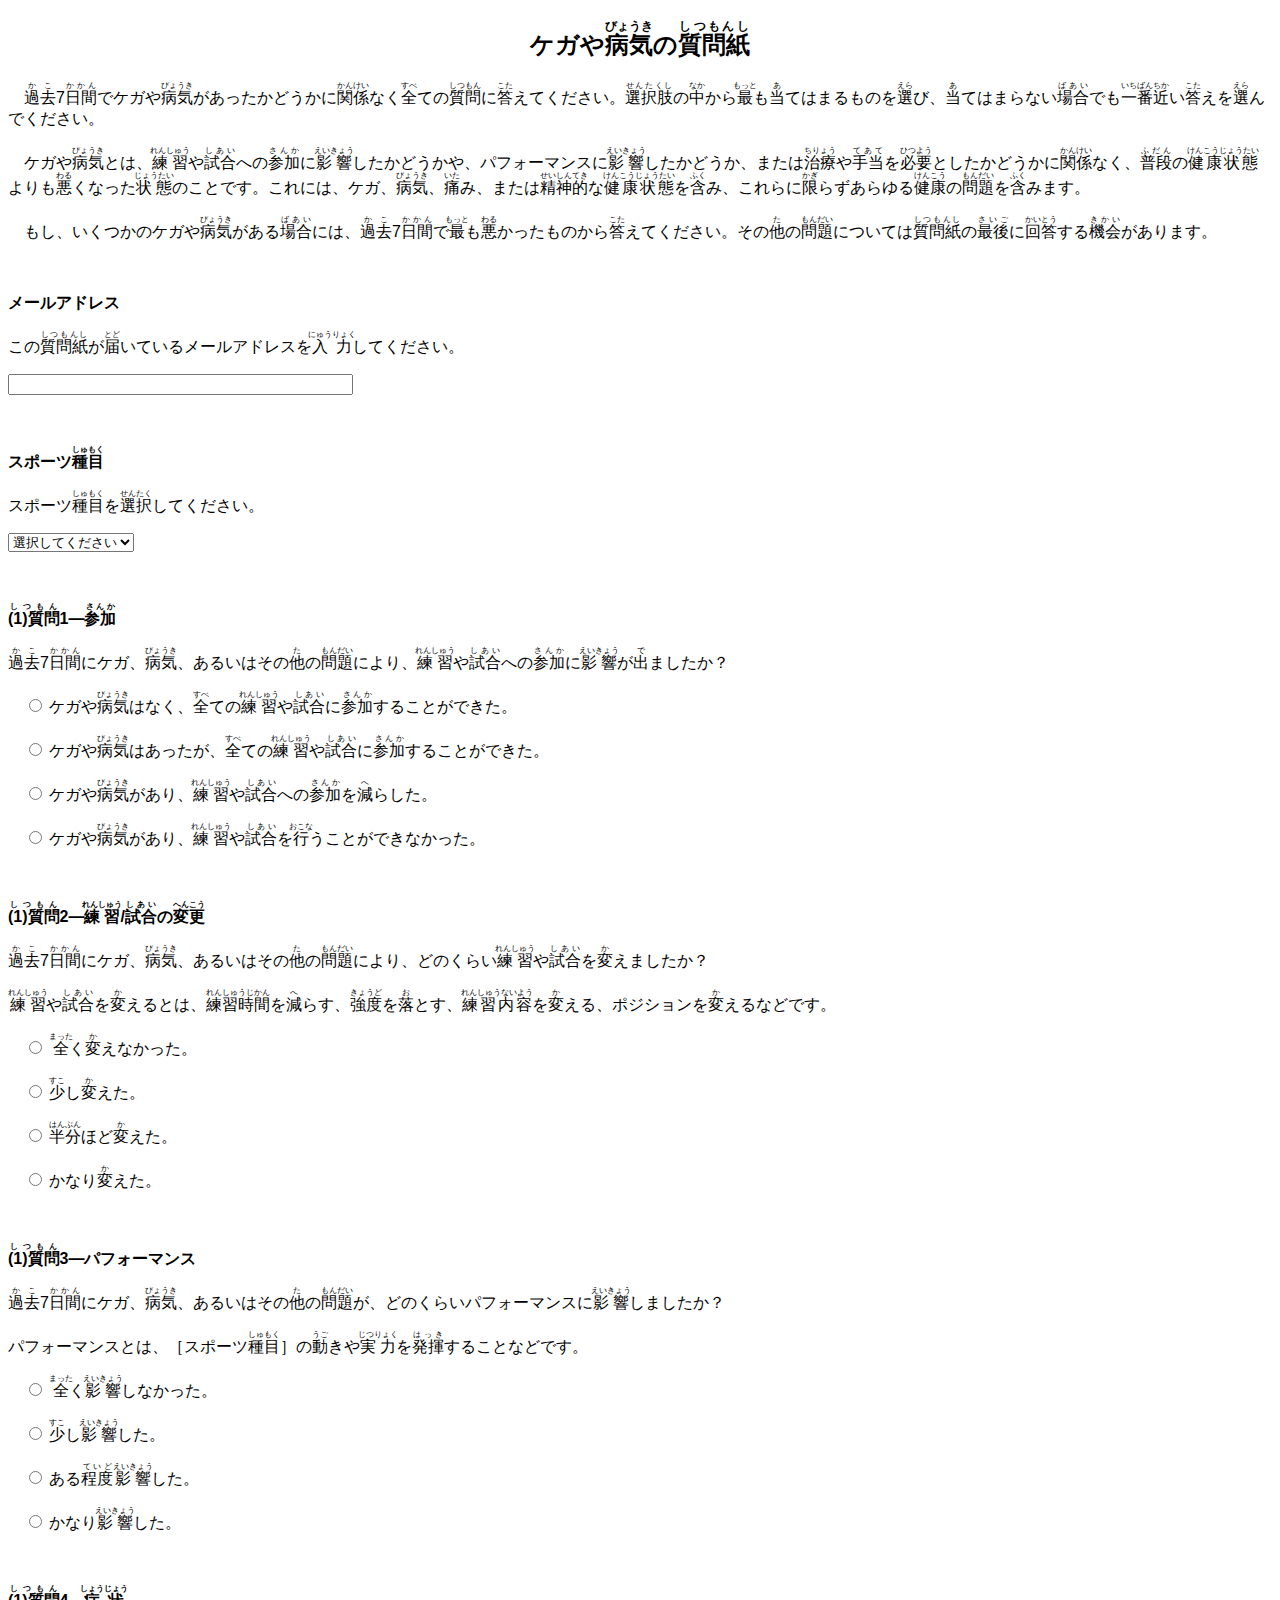
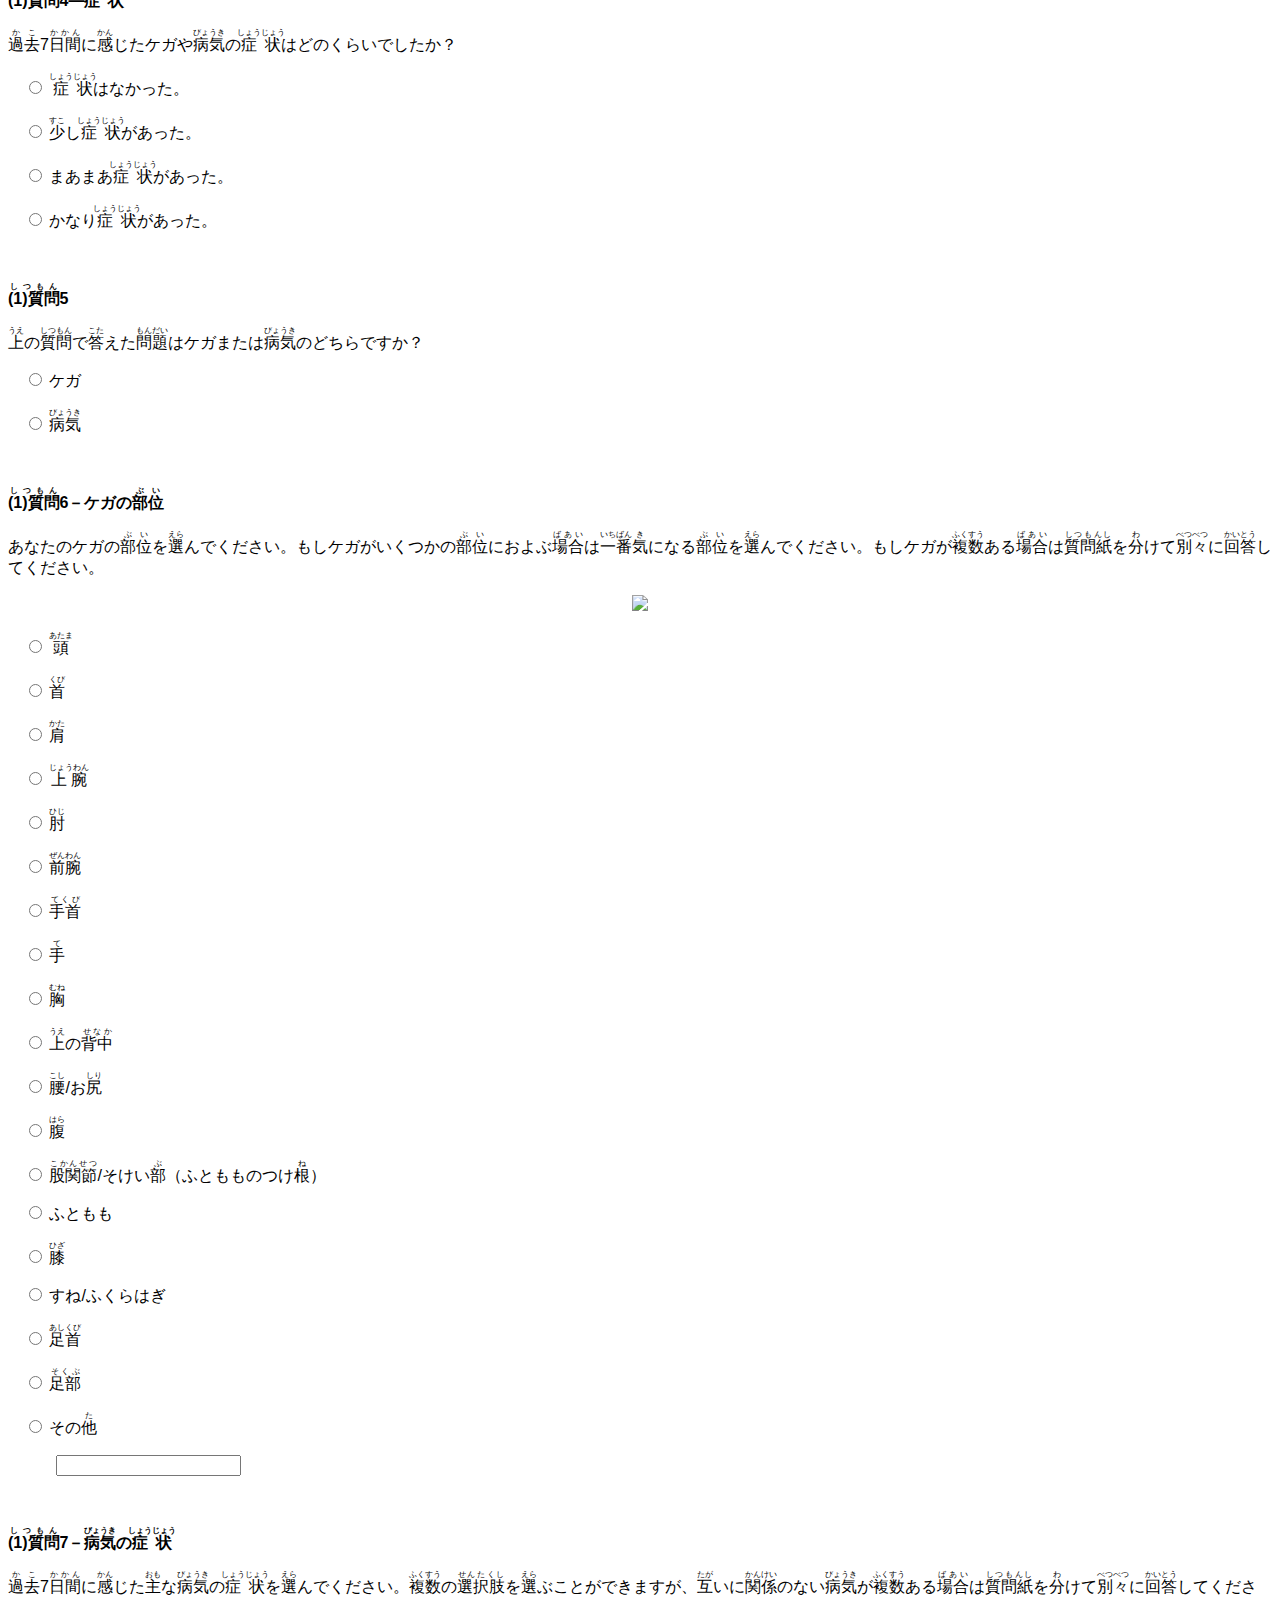
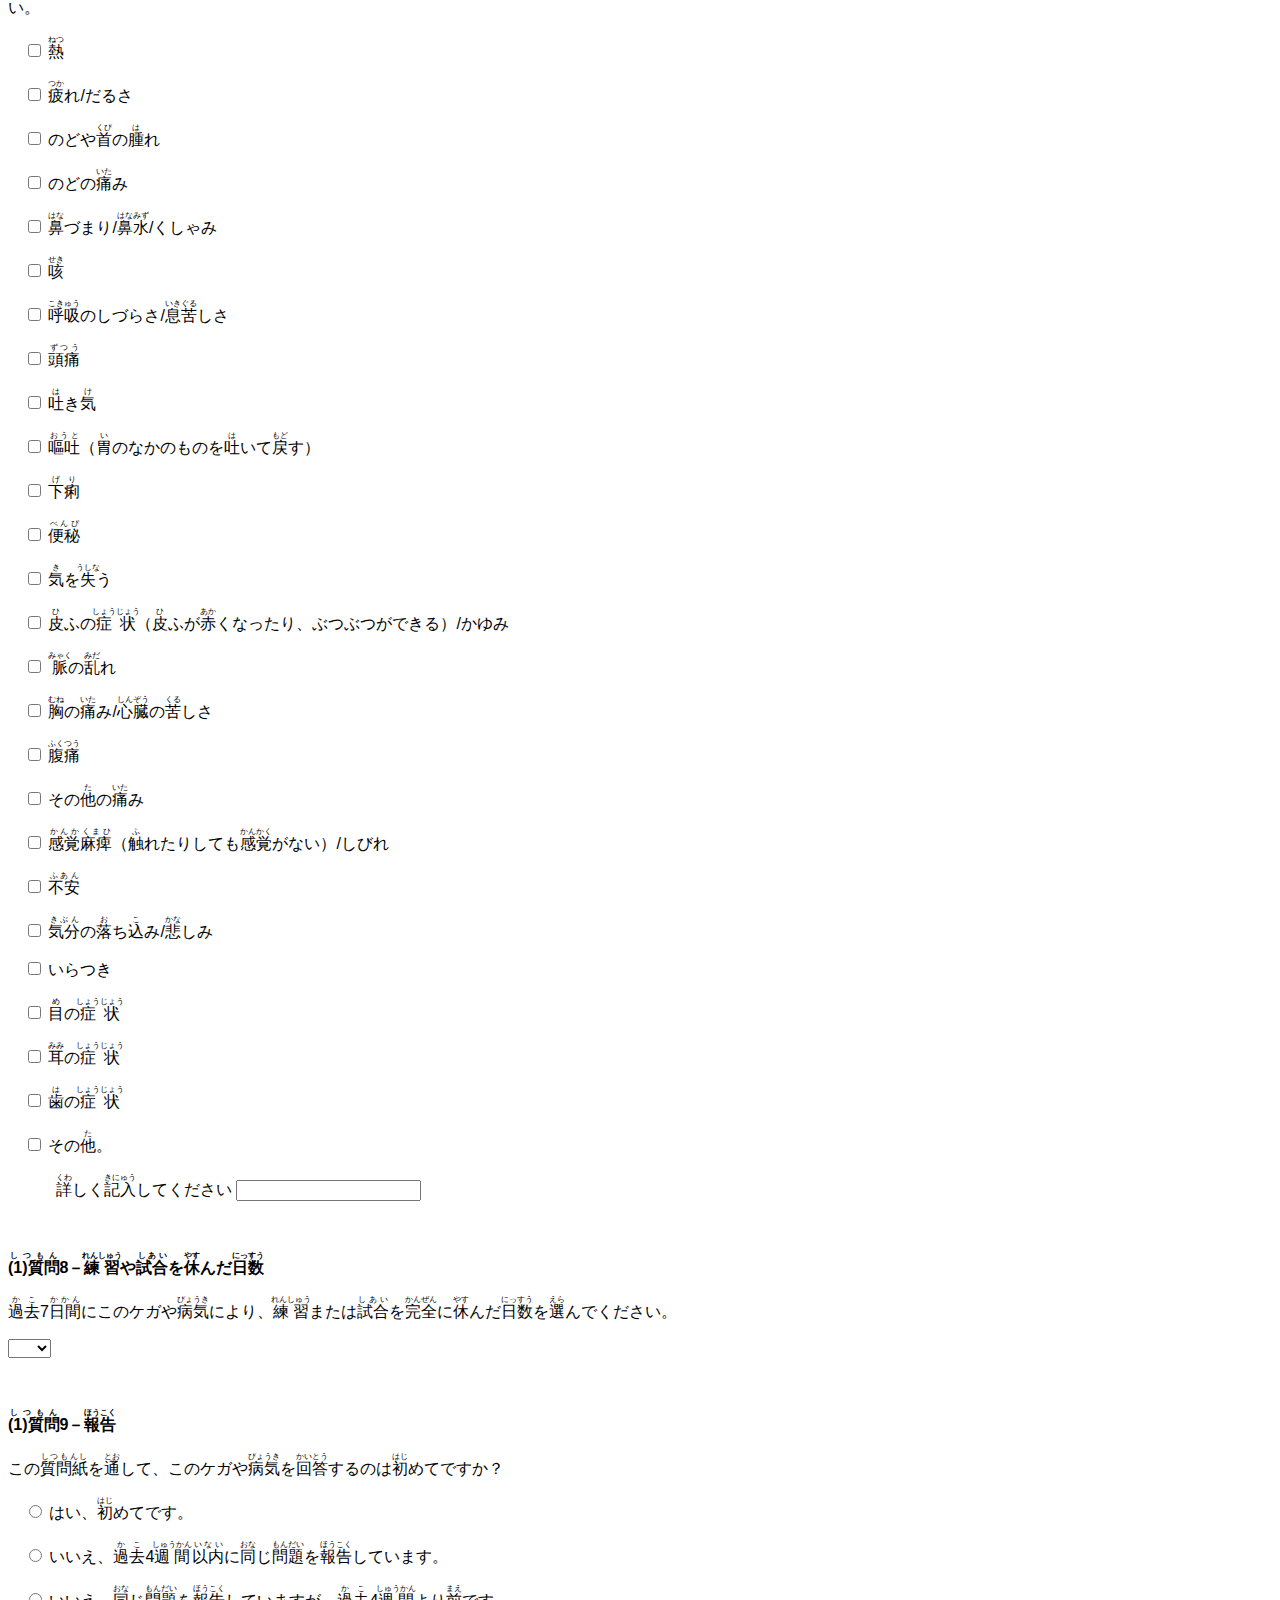
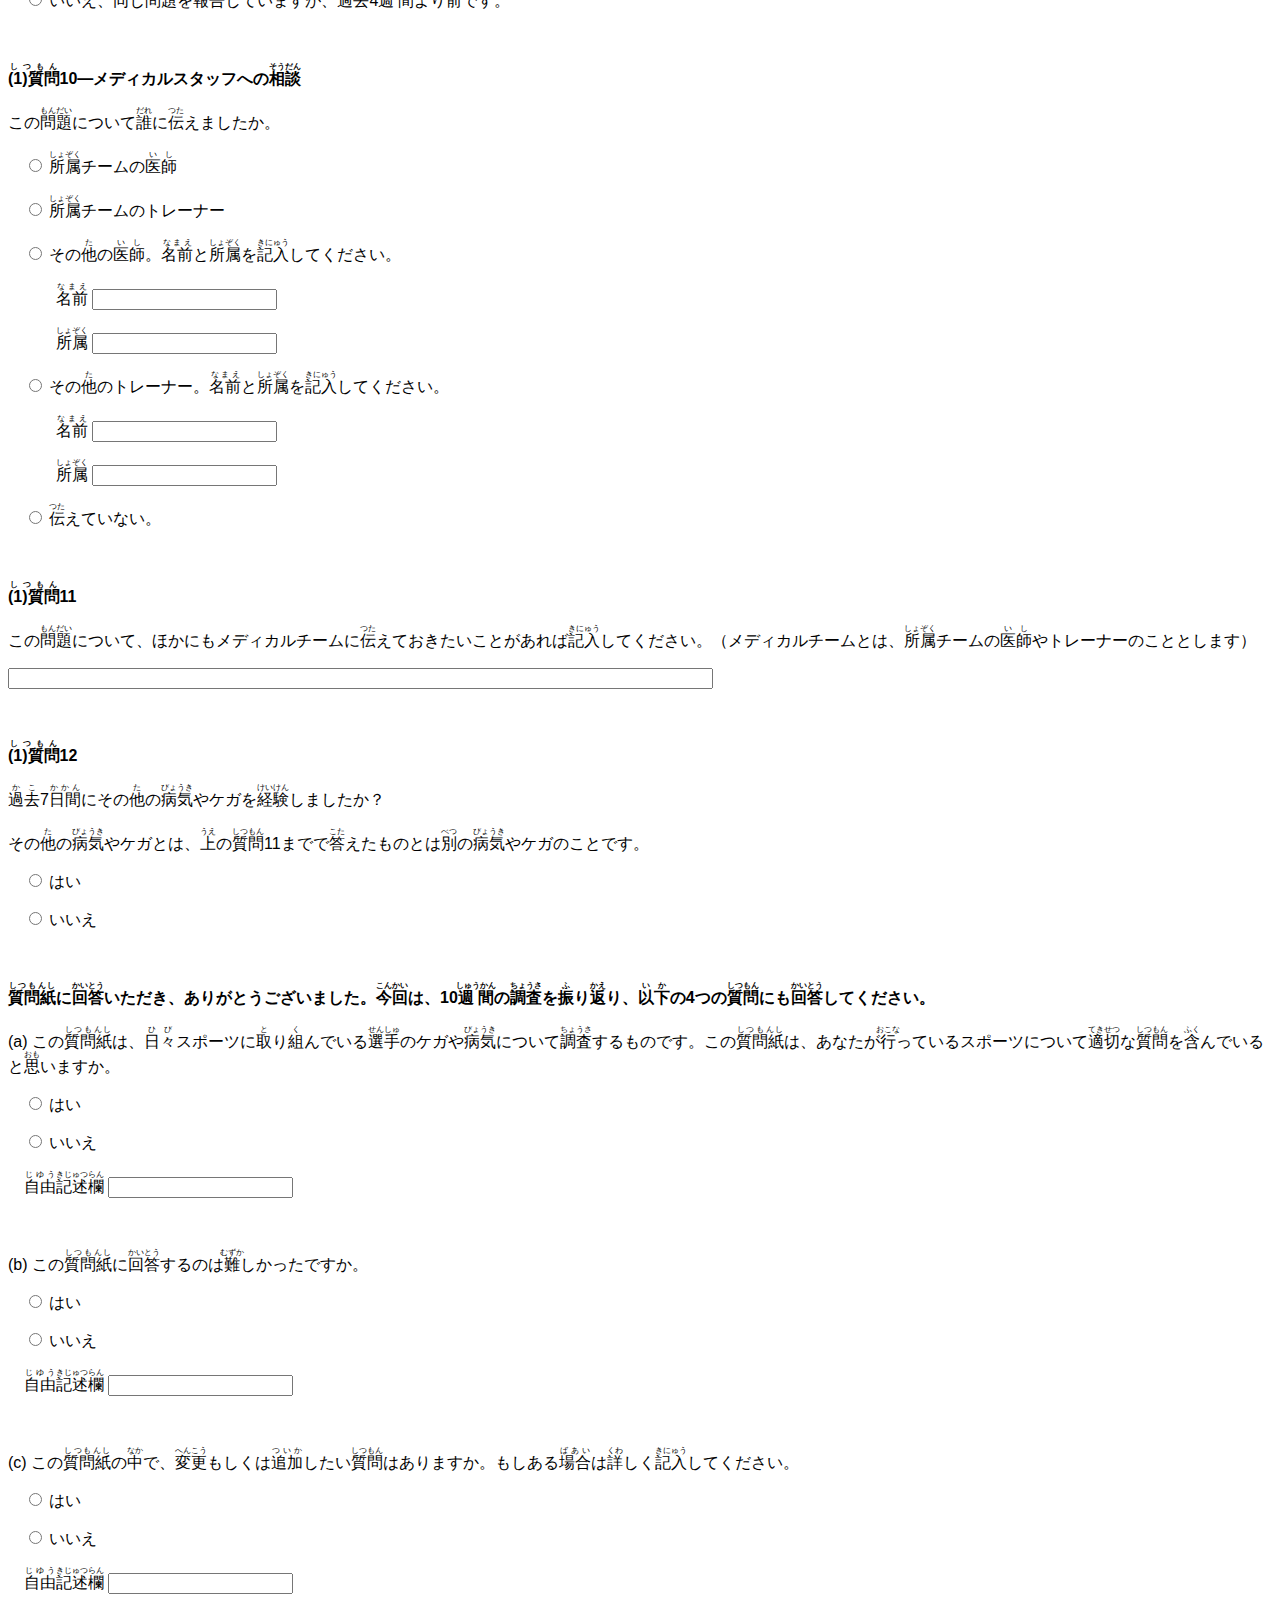
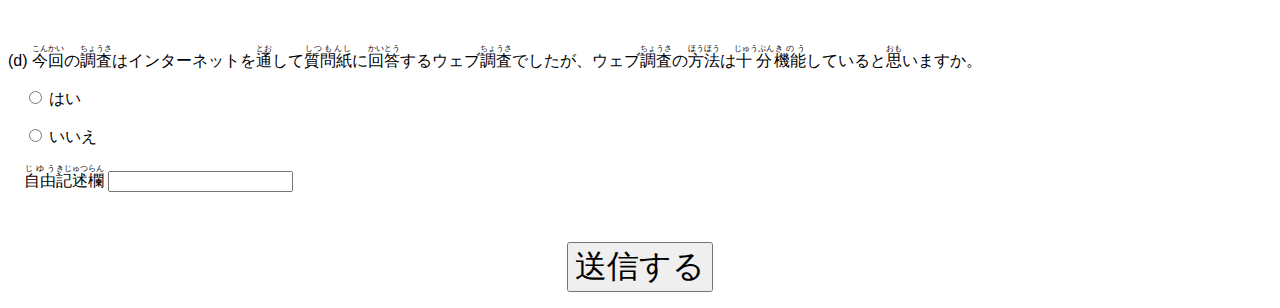
==== ostrc-h2.jpy_10w.html @ 21863e49 "Add files via upload" ====
<!DOCTYPE html>
<html>
    <head>
        <meta http-equiv="content-type" content="text/html; charset=utf-8" />
        <title>ケガや病気の質問紙</title>

        <link href="style.css" rel="stylesheet" type="text/css">
    </head>
    <body>
        <script type="text/javascript">
             var submitted = false;
             var currentURL = window.location.host;
        </script>
        <form action="https://docs.google.com/forms/u/0/d/e/1FAIpQLSf_sU92Wv7ph-aq-6yQM2KtADtzWZ_sQK63815NmTZwxKFolQ/formResponse" method="POST" enctype="multipart/form-data" name="EmailForm" id="form1" onsubmit="submitted = true;">

<center>
    <h2>
        ケガや<ruby><rb>病気</rb><rp>(</rp><rt>びょうき</rt><rp>)</rp></ruby>の<ruby><rb>質問紙</rb><rp>(</rp><rt>しつもんし</rt><rp>)</rp></ruby>
    </h2>
</center>

<p>
　<ruby><rb>過去</rb><rp>(</rp><rt>かこ</rt><rp>)</rp></ruby>7<ruby><rb>日間</rb><rp>(</rp><rt>かかん</rt><rp>)</rp></ruby>でケガや<ruby><rb>病気</rb><rp>(</rp><rt>びょうき</rt><rp>)</rp></ruby>があったかどうかに<ruby><rb>関係</rb><rp>(</rp><rt>かんけい</rt><rp>)</rp></ruby>なく<ruby><rb>全</rb><rp>(</rp><rt>すべ</rt><rp>)</rp></ruby>ての<ruby><rb>質問</rb><rp>(</rp><rt>しつもん</rt><rp>)</rp></ruby>に<ruby><rb>答</rb><rp>(</rp><rt>こた</rt><rp>)</rp></ruby>えてください。<ruby><rb>選択肢</rb><rp>(</rp><rt>せんたくし</rt><rp>)</rp></ruby>の<ruby><rb>中</rb><rp>(</rp><rt>なか</rt><rp>)</rp></ruby>から<ruby><rb>最</rb><rp>(</rp><rt>もっと</rt><rp>)</rp></ruby>も<ruby><rb>当</rb><rp>(</rp><rt>あ</rt><rp>)</rp></ruby>てはまるものを<ruby><rb>選</rb><rp>(</rp><rt>えら</rt><rp>)</rp></ruby>び、<ruby><rb>当</rb><rp>(</rp><rt>あ</rt><rp>)</rp></ruby>てはまらない<ruby><rb>場合</rb><rp>(</rp><rt>ばあい</rt><rp>)</rp></ruby>でも<ruby><rb>一番近</rb><rp>(</rp><rt>いちばんちか</rt><rp>)</rp></ruby>い<ruby><rb>答</rb><rp>(</rp><rt>こた</rt><rp>)</rp></ruby>えを<ruby><rb>選</rb><rp>(</rp><rt>えら</rt><rp>)</rp></ruby>んでください。
</p>
<p>
　ケガや<ruby><rb>病気</rb><rp>(</rp><rt>びょうき</rt><rp>)</rp></ruby>とは、<ruby><rb>練習</rb><rp>(</rp><rt>れんしゅう</rt><rp>)</rp></ruby>や<ruby><rb>試合</rb><rp>(</rp><rt>しあい</rt><rp>)</rp></ruby>への<ruby><rb>参加</rb><rp>(</rp><rt>さんか</rt><rp>)</rp></ruby>に<ruby><rb>影響</rb><rp>(</rp><rt>えいきょう</rt><rp>)</rp></ruby>したかどうかや、パフォーマンスに<ruby><rb>影響</rb><rp>(</rp><rt>えいきょう</rt><rp>)</rp></ruby>したかどうか、または<ruby><rb>治療</rb><rp>(</rp><rt>ちりょう</rt><rp>)</rp></ruby>や<ruby><rb>手当</rb><rp>(</rp><rt>てあて</rt><rp>)</rp></ruby>を<ruby><rb>必要</rb><rp>(</rp><rt>ひつよう</rt><rp>)</rp></ruby>としたかどうかに<ruby><rb>関係</rb><rp>(</rp><rt>かんけい</rt><rp>)</rp></ruby>なく、<ruby><rb>普段</rb><rp>(</rp><rt>ふだん</rt><rp>)</rp></ruby>の<ruby><rb>健康状態</rb><rp>(</rp><rt>けんこうじょうたい</rt><rp>)</rp></ruby>よりも<ruby><rb>悪</rb><rp>(</rp><rt>わる</rt><rp>)</rp></ruby>くなった<ruby><rb>状態</rb><rp>(</rp><rt>じょうたい</rt><rp>)</rp></ruby>のことです。これには、ケガ、<ruby><rb>病気</rb><rp>(</rp><rt>びょうき</rt><rp>)</rp></ruby>、<ruby><rb>痛</rb><rp>(</rp><rt>いた</rt><rp>)</rp></ruby>み、または<ruby><rb>精神的</rb><rp>(</rp><rt>せいしんてき</rt><rp>)</rp></ruby>な<ruby><rb>健康状態</rb><rp>(</rp><rt>けんこうじょうたい</rt><rp>)</rp></ruby>を<ruby><rb>含</rb><rp>(</rp><rt>ふく</rt><rp>)</rp></ruby>み、これらに<ruby><rb>限</rb><rp>(</rp><rt>かぎ</rt><rp>)</rp></ruby>らずあらゆる<ruby><rb>健康</rb><rp>(</rp><rt>けんこう</rt><rp>)</rp></ruby>の<ruby><rb>問題</rb><rp>(</rp><rt>もんだい</rt><rp>)</rp></ruby>を<ruby><rb>含</rb><rp>(</rp><rt>ふく</rt><rp>)</rp></ruby>みます。
</p>
<p>
　もし、いくつかのケガや<ruby><rb>病気</rb><rp>(</rp><rt>びょうき</rt><rp>)</rp></ruby>がある<ruby><rb>場合</rb><rp>(</rp><rt>ばあい</rt><rp>)</rp></ruby>には、<ruby><rb>過去</rb><rp>(</rp><rt>かこ</rt><rp>)</rp></ruby>7<ruby><rb>日間</rb><rp>(</rp><rt>かかん</rt><rp>)</rp></ruby>で<ruby><rb>最</rb><rp>(</rp><rt>もっと</rt><rp>)</rp></ruby>も<ruby><rb>悪</rb><rp>(</rp><rt>わる</rt><rp>)</rp></ruby>かったものから<ruby><rb>答</rb><rp>(</rp><rt>こた</rt><rp>)</rp></ruby>えてください。その<ruby><rb>他</rb><rp>(</rp><rt>た</rt><rp>)</rp></ruby>の<ruby><rb>問題</rb><rp>(</rp><rt>もんだい</rt><rp>)</rp></ruby>については<ruby><rb>質問紙</rb><rp>(</rp><rt>しつもんし</rt><rp>)</rp></ruby>の<ruby><rb>最後</rb><rp>(</rp><rt>さいご</rt><rp>)</rp></ruby>に<ruby><rb>回答</rb><rp>(</rp><rt>かいとう</rt><rp>)</rp></ruby>する<ruby><rb>機会</rb><rp>(</rp><rt>きかい</rt><rp>)</rp></ruby>があります。
</p>

<br>

<p>
    <b>
        メールアドレス
    </b>
</p>

<p>
    この<ruby><rb>質問紙</rb><rp>(</rp><rt>しつもんし</rt><rp>)</rp></ruby>が<ruby><rb>届</rb><rp>(</rp><rt>とど</rt><rp>)</rp></ruby>いているメールアドレスを<ruby><rb>入力</rb><rp>(</rp><rt>にゅうりょく</rt><rp>)</rp></ruby>してください。
</p>

<p>
    <input type="email" id="email" name="entry.130713936" size="40" required>
</p>

<br>

<p>
    <b>
        スポーツ<ruby><rb>種目</rb><rp>(</rp><rt>しゅもく</rt><rp>)</rp></ruby>
    </b>
</p>
<p>
    スポーツ<ruby><rb>種目</rb><rp>(</rp><rt>しゅもく</rt><rp>)</rp></ruby>を<ruby><rb>選択</rb><rp>(</rp><rt>せんたく</rt><rp>)</rp></ruby>してください。
</p>

<p>
    <select id="00001" name="entry.1526945642" required onchange="SportsEvent(this)">
        <option value="" hidden>選択してください</option>
        <option value="サッカー">サッカー</option>
        <option value="バスケットボール">バスケットボール</option>
        <option value="<ruby><rb>体操</rb><rp>(</rp><rt>たいそう</rt><rp>)</rp></ruby>">体操</option>
    </select>
</p>

<!--1回目-->

<br>

<p>
    <b>
        <ruby><rb>(1)質問</rb><rp>(</rp><rt>しつもん</rt><rp>)</rp></ruby>1―<ruby><rb>参加</rb><rp>(</rp><rt>さんか</rt><rp>)</rp></ruby>
    </b>
</p>
<p>
    <ruby><rb>過去</rb><rp>(</rp><rt>かこ</rt><rp>)</rp></ruby>7<ruby><rb>日間</rb><rp>(</rp><rt>かかん</rt><rp>)</rp></ruby>にケガ、<ruby><rb>病気</rb><rp>(</rp><rt>びょうき</rt><rp>)</rp></ruby>、あるいはその<ruby><rb>他</rb><rp>(</rp><rt>た</rt><rp>)</rp></ruby>の<ruby><rb>問題</rb><rp>(</rp><rt>もんだい</rt><rp>)</rp></ruby>により、<ruby><rb>練習</rb><rp>(</rp><rt>れんしゅう</rt><rp>)</rp></ruby>や<ruby><rb>試合</rb><rp>(</rp><rt>しあい</rt><rp>)</rp></ruby>への<ruby><rb>参加</rb><rp>(</rp><rt>さんか</rt><rp>)</rp></ruby>に<ruby><rb>影響</rb><rp>(</rp><rt>えいきょう</rt><rp>)</rp></ruby>が<ruby><rb>出</rb><rp>(</rp><rt>で</rt><rp>)</rp></ruby>ましたか？
</p>
<p>　<input type="radio" id="01001" name="entry.2022183060" value="ケガや病気はなく、全ての練習や試合に参加することができた。" required onchange="Q1_branch(this)">
    <label for="01001">
        ケガや<ruby><rb>病気</rb><rp>(</rp><rt>びょうき</rt><rp>)</rp></ruby>はなく、<ruby><rb>全</rb><rp>(</rp><rt>すべ</rt><rp>)</rp></ruby>ての<ruby><rb>練習</rb><rp>(</rp><rt>れんしゅう</rt><rp>)</rp></ruby>や<ruby><rb>試合</rb><rp>(</rp><rt>しあい</rt><rp>)</rp></ruby>に<ruby><rb>参加</rb><rp>(</rp><rt>さんか</rt><rp>)</rp></ruby>することができた。
    </label>
</p>
<p>　<input type="radio" id="01002" name="entry.2022183060" value="ケガや病気はあったが、全ての練習や試合に参加することができた。" onchange="Q1_branch(this)">
    <label for="01002">
        ケガや<ruby><rb>病気</rb><rp>(</rp><rt>びょうき</rt><rp>)</rp></ruby>はあったが、<ruby><rb>全</rb><rp>(</rp><rt>すべ</rt><rp>)</rp></ruby>ての<ruby><rb>練習</rb><rp>(</rp><rt>れんしゅう</rt><rp>)</rp></ruby>や<ruby><rb>試合</rb><rp>(</rp><rt>しあい</rt><rp>)</rp></ruby>に<ruby><rb>参加</rb><rp>(</rp><rt>さんか</rt><rp>)</rp></ruby>することができた。
    </label>
</p>
<p>　<input type="radio" id="01003" name="entry.2022183060" value="ケガや病気があり、練習や試合への参加を減らした。" onchange="Q1_branch(this)">
    <label for="01003">
        ケガや<ruby><rb>病気</rb><rp>(</rp><rt>びょうき</rt><rp>)</rp></ruby>があり、<ruby><rb>練習</rb><rp>(</rp><rt>れんしゅう</rt><rp>)</rp></ruby>や<ruby><rb>試合</rb><rp>(</rp><rt>しあい</rt><rp>)</rp></ruby>への<ruby><rb>参加</rb><rp>(</rp><rt>さんか</rt><rp>)</rp></ruby>を<ruby><rb>減</rb><rp>(</rp><rt>へ</rt><rp>)</rp></ruby>らした。
    </label>
</p>
<p>　<input type="radio" id="01004" name="entry.2022183060" value="ケガや病気があり、練習や試合を行うことができなかった。" onchange="Q1_branch(this)">
    <label for="01004">
        ケガや<ruby><rb>病気</rb><rp>(</rp><rt>びょうき</rt><rp>)</rp></ruby>があり、<ruby><rb>練習</rb><rp>(</rp><rt>れんしゅう</rt><rp>)</rp></ruby>や<ruby><rb>試合</rb><rp>(</rp><rt>しあい</rt><rp>)</rp></ruby>を<ruby><rb>行</rb><rp>(</rp><rt>おこな</rt><rp>)</rp></ruby>うことができなかった。
    </label>
</p>

<span id="q2-4">

<br>

<p>
    <b>
        <ruby><rb>(1)質問</rb><rp>(</rp><rt>しつもん</rt><rp>)</rp></ruby>2―<ruby><rb>練習</rb><rp>(</rp><rt>れんしゅう</rt><rp>)</rp></ruby>/<ruby><rb>試合</rb><rp>(</rp><rt>しあい</rt><rp>)</rp></ruby>の<ruby><rb>変更</rb><rp>(</rp><rt>へんこう</rt><rp>)</rp></ruby>
    </b>
</p>
<p>
    <ruby><rb>過去</rb><rp>(</rp><rt>かこ</rt><rp>)</rp></ruby>7<ruby><rb>日間</rb><rp>(</rp><rt>かかん</rt><rp>)</rp></ruby>にケガ、<ruby><rb>病気</rb><rp>(</rp><rt>びょうき</rt><rp>)</rp></ruby>、あるいはその<ruby><rb>他</rb><rp>(</rp><rt>た</rt><rp>)</rp></ruby>の<ruby><rb>問題</rb><rp>(</rp><rt>もんだい</rt><rp>)</rp></ruby>により、どのくらい<ruby><rb>練習</rb><rp>(</rp><rt>れんしゅう</rt><rp>)</rp></ruby>や<ruby><rb>試合</rb><rp>(</rp><rt>しあい</rt><rp>)</rp></ruby>を<ruby><rb>変</rb><rp>(</rp><rt>か</rt><rp>)</rp></ruby>えましたか？
</p>
<p>
    <ruby><rb>練習</rb><rp>(</rp><rt>れんしゅう</rt><rp>)</rp></ruby>や<ruby><rb>試合</rb><rp>(</rp><rt>しあい</rt><rp>)</rp></ruby>を<ruby><rb>変</rb><rp>(</rp><rt>か</rt><rp>)</rp></ruby>えるとは、<ruby><rb>練習時間</rb><rp>(</rp><rt>れんしゅうじかん</rt><rp>)</rp></ruby>を<ruby><rb>減</rb><rp>(</rp><rt>へ</rt><rp>)</rp></ruby>らす、<ruby><rb>強度</rb><rp>(</rp><rt>きょうど</rt><rp>)</rp></ruby>を<ruby><rb>落</rb><rp>(</rp><rt>お</rt><rp>)</rp></ruby>とす、<ruby><rb>練習内容</rb><rp>(</rp><rt>れんしゅうないよう</rt><rp>)</rp></ruby>を<ruby><rb>変</rb><rp>(</rp><rt>か</rt><rp>)</rp></ruby>える、ポジションを<ruby><rb>変</rb><rp>(</rp><rt>か</rt><rp>)</rp></ruby>えるなどです。
</p>

<p>　<input type="radio" id="02001" name="entry.1016150325" value="全く変えなかった。" required>
    <label for="02001">
        <ruby><rb>全</rb><rp>(</rp><rt>まった</rt><rp>)</rp></ruby>く<ruby><rb>変</rb><rp>(</rp><rt>か</rt><rp>)</rp></ruby>えなかった。
    </label>
</p>

<p>　<input type="radio" id="02002" name="entry.1016150325" value="少し変えた。">
    <label for="02002">
        <ruby><rb>少</rb><rp>(</rp><rt>すこ</rt><rp>)</rp></ruby>し<ruby><rb>変</rb><rp>(</rp><rt>か</rt><rp>)</rp></ruby>えた。
    </label>
</p>

<p>　<input type="radio" id="02003" name="entry.1016150325" value="半分ほど変えた。">
    <label for="02003">
        <ruby><rb>半分</rb><rp>(</rp><rt>はんぶん</rt><rp>)</rp></ruby>ほど<ruby><rb>変</rb><rp>(</rp><rt>か</rt><rp>)</rp></ruby>えた。
    </label>
</p>

<p>　<input type="radio" id="02004" name="entry.1016150325" value="かなり変えた。">
    <label for="02004">
        かなり<ruby><rb>変</rb><rp>(</rp><rt>か</rt><rp>)</rp></ruby>えた。
    </label>
</p>

<br>

<p>
    <b>
        <ruby><rb>(1)質問</rb><rp>(</rp><rt>しつもん</rt><rp>)</rp></ruby>3―パフォーマンス
    </b>
</p>
<p>
    <ruby><rb>過去</rb><rp>(</rp><rt>かこ</rt><rp>)</rp></ruby>7<ruby><rb>日間</rb><rp>(</rp><rt>かかん</rt><rp>)</rp></ruby>にケガ、<ruby><rb>病気</rb><rp>(</rp><rt>びょうき</rt><rp>)</rp></ruby>、あるいはその<ruby><rb>他</rb><rp>(</rp><rt>た</rt><rp>)</rp></ruby>の<ruby><rb>問題</rb><rp>(</rp><rt>もんだい</rt><rp>)</rp></ruby>が、どのくらいパフォーマンスに<ruby><rb>影響</rb><rp>(</rp><rt>えいきょう</rt><rp>)</rp></ruby>しましたか？
</p>
<p>
    パフォーマンスとは、<span id="03000">［スポーツ<ruby><rb>種目</rb><rp>(</rp><rt>しゅもく</rt><rp>)</rp></ruby>］</span>の<ruby><rb>動</rb><rp>(</rp><rt>うご</rt><rp>)</rp></ruby>きや<ruby><rb>実力</rb><rp>(</rp><rt>じつりょく</rt><rp>)</rp></ruby>を<ruby><rb>発揮</rb><rp>(</rp><rt>はっき</rt><rp>)</rp></ruby>することなどです。
</p>

<p>　<input type="radio" id="03001" name="entry.326255673" value="全く影響しなかった。" required>
    <label for="03001">
        <ruby><rb>全</rb><rp>(</rp><rt>まった</rt><rp>)</rp></ruby>く<ruby><rb>影響</rb><rp>(</rp><rt>えいきょう</rt><rp>)</rp></ruby>しなかった。
    </label>
</p>

<p>　<input type="radio" id="03002" name="entry.326255673" value="少し影響した。">
    <label for="03002">
        <ruby><rb>少</rb><rp>(</rp><rt>すこ</rt><rp>)</rp></ruby>し<ruby><rb>影響</rb><rp>(</rp><rt>えいきょう</rt><rp>)</rp></ruby>した。
    </label>
</p>

<p>　<input type="radio" id="03003" name="entry.326255673" value="ある程度影響した。">
    <label for="03003">
        ある<ruby><rb>程度</rb><rp>(</rp><rt>ていど</rt><rp>)</rp></ruby><ruby><rb>影響</rb><rp>(</rp><rt>えいきょう</rt><rp>)</rp></ruby>した。
    </label>
</p>

<p>　<input type="radio" id="03004" name="entry.326255673" value="かなり影響した。">
    <label for="03004">
        かなり<ruby><rb>影響</rb><rp>(</rp><rt>えいきょう</rt><rp>)</rp></ruby>した。
    </label>
</p>

<br>

<p>
    <b>
        <ruby><rb>(1)質問</rb><rp>(</rp><rt>しつもん</rt><rp>)</rp></ruby>4―<ruby><rb>症状</rb><rp>(</rp><rt>しょうじょう</rt><rp>)</rp></ruby>
    </b>
</p>
<p>
    <ruby><rb>過去</rb><rp>(</rp><rt>かこ</rt><rp>)</rp></ruby>7<ruby><rb>日間</rb><rp>(</rp><rt>かかん</rt><rp>)</rp></ruby>に<ruby><rb>感</rb><rp>(</rp><rt>かん</rt><rp>)</rp></ruby>じたケガや<ruby><rb>病気</rb><rp>(</rp><rt>びょうき</rt><rp>)</rp></ruby>の<ruby><rb>症状</rb><rp>(</rp><rt>しょうじょう</rt><rp>)</rp></ruby>はどのくらいでしたか？
</p>

<p>　<input type="radio" id="04001" name="entry.2130880281" value="症状はなかった。" required>
    <label for="04001">
        <ruby><rb>症状</rb><rp>(</rp><rt>しょうじょう</rt><rp>)</rp></ruby>はなかった。
    </label>
</p>

<p>　<input type="radio" id="04002" name="entry.2130880281" value="少し症状があった。">
    <label for="04002">
        <ruby><rb>少</rb><rp>(</rp><rt>すこ</rt><rp>)</rp></ruby>し<ruby><rb>症状</rb><rp>(</rp><rt>しょうじょう</rt><rp>)</rp></ruby>があった。
    </label>
</p>

<p>　<input type="radio" id="04003" name="entry.2130880281" value="まあまあ症状があった。">
    <label for="04003">
        まあまあ<ruby><rb>症状</rb><rp>(</rp><rt>しょうじょう</rt><rp>)</rp></ruby>があった。
    </label>
</p>

<p>　<input type="radio" id="04004" name="entry.2130880281" value="かなり症状があった。
    ">
    <label for="04004">
        かなり<ruby><rb>症状</rb><rp>(</rp><rt>しょうじょう</rt><rp>)</rp></ruby>があった。
    </label>
</p>

</span>

<span id="q5-12">

<br>

<p>
    <b>
        <ruby><rb>(1)質問</rb><rp>(</rp><rt>しつもん</rt><rp>)</rp></ruby>5
    </b>
</p>
<p>
    <ruby><rb>上</rb><rp>(</rp><rt>うえ</rt><rp>)</rp></ruby>の<ruby><rb>質問</rb><rp>(</rp><rt>しつもん</rt><rp>)</rp></ruby>で<ruby><rb>答</rb><rp>(</rp><rt>こた</rt><rp>)</rp></ruby>えた<ruby><rb>問題</rb><rp>(</rp><rt>もんだい</rt><rp>)</rp></ruby>はケガまたは<ruby><rb>病気</rb><rp>(</rp><rt>びょうき</rt><rp>)</rp></ruby>のどちらですか？
</p>

<p>　<input type="radio" id="05001" name="entry.1272528959" value="ケガ" required onchange="Q5_branch(this)">
    <label for="05001">
        ケガ
    </label>
</p>

<p>　<input type="radio" id="05002" name="entry.1272528959" value="病気" onchange="Q5_branch(this)">
    <label for="05002">
        <ruby><rb>病気</rb><rp>(</rp><rt>びょうき</rt><rp>)</rp></ruby>
    </label>
</p>

<span id="0500kega">
<!--質問5で「病気」と回答した場合-->
<br>

<p>
    <b>
        <ruby><rb>(1)質問</rb><rp>(</rp><rt>しつもん</rt><rp>)</rp></ruby>6－ケガの<ruby><rb>部位</rb><rp>(</rp><rt>ぶい</rt><rp>)</rp></ruby>
    </b>
</p>
<p>
    あなたのケガの<ruby><rb>部位</rb><rp>(</rp><rt>ぶい</rt><rp>)</rp></ruby>を<ruby><rb>選</rb><rp>(</rp><rt>えら</rt><rp>)</rp></ruby>んでください。もしケガがいくつかの<ruby><rb>部位</rb><rp>(</rp><rt>ぶい</rt><rp>)</rp></ruby>におよぶ<ruby><rb>場合</rb><rp>(</rp><rt>ばあい</rt><rp>)</rp></ruby>は<ruby><rb>一番</rb><rp>(</rp><rt>いちばん</rt><rp>)</rp></ruby><ruby><rb>気</rb><rp>(</rp><rt>き</rt><rp>)</rp></ruby>になる<ruby><rb>部位</rb><rp>(</rp><rt>ぶい</rt><rp>)</rp></ruby>を<ruby><rb>選</rb><rp>(</rp><rt>えら</rt><rp>)</rp></ruby>んでください。もしケガが<ruby><rb>複数</rb><rp>(</rp><rt>ふくすう</rt><rp>)</rp></ruby>ある<ruby><rb>場合</rb><rp>(</rp><rt>ばあい</rt><rp>)</rp></ruby>は<ruby><rb>質問紙</rb><rp>(</rp><rt>しつもんし</rt><rp>)</rp></ruby>を<ruby><rb>分</rb><rp>(</rp><rt>わ</rt><rp>)</rp></ruby>けて<ruby><rb>別々</rb><rp>(</rp><rt>べつべつ</rt><rp>)</rp></ruby>に<ruby><rb>回答</rb><rp>(</rp><rt>かいとう</rt><rp>)</rp></ruby>してください。
</p>

<center>
    <img src="H2.Q6_figure.png" width="70%">
</center>

<p>　<input type="radio" id="06001" name="entry.1282152750" onchange="Q6tClear(this)" value="頭" required>
    <label for="06001">
        <ruby><rb>頭</rb><rp>(</rp><rt>あたま</rt><rp>)</rp></ruby>
    </label>
</p>

<p>　<input type="radio" id="06002" name="entry.1282152750" onchange="Q6tClear(this)" value="首">
    <label for="06002">
        <ruby><rb>首</rb><rp>(</rp><rt>くび</rt><rp>)</rp></ruby>
    </label>
</p>

<p>　<input type="radio" id="06003" name="entry.1282152750" onchange="Q6tClear(this)" value="肩">
    <label for="06003">
        <ruby><rb>肩</rb><rp>(</rp><rt>かた</rt><rp>)</rp></ruby>
    </label>
</p>

<p>　<input type="radio" id="06004" name="entry.1282152750" onchange="Q6tClear(this)" value="上腕">
    <label for="06004">
        <ruby><rb>上腕</rb><rp>(</rp><rt>じょうわん</rt><rp>)</rp></ruby>
    </label>
</p>

<p>　<input type="radio" id="06005" name="entry.1282152750" onchange="Q6tClear(this)" value="肘">
    <label for="06005">
        <ruby><rb>肘</rb><rp>(</rp><rt>ひじ</rt><rp>)</rp></ruby>
    </label>
</p>

<p>　<input type="radio" id="06006" name="entry.1282152750" onchange="Q6tClear(this)" value="前腕">
    <label for="06006">
        <ruby><rb>前腕</rb><rp>(</rp><rt>ぜんわん</rt><rp>)</rp></ruby>
    </label>
</p>

<p>　<input type="radio" id="06007" name="entry.1282152750" onchange="Q6tClear(this)" value="手首">
    <label for="06007">
        <ruby><rb>手首</rb><rp>(</rp><rt>てくび</rt><rp>)</rp></ruby>
    </label>
</p>

<p>　<input type="radio" id="06008" name="entry.1282152750" onchange="Q6tClear(this)" value="手">
    <label for="06008">
        <ruby><rb>手</rb><rp>(</rp><rt>て</rt><rp>)</rp></ruby>
    </label>
</p>

<p>　<input type="radio" id="06009" name="entry.1282152750" onchange="Q6tClear(this)" value="胸">
    <label for="06009">
        <ruby><rb>胸</rb><rp>(</rp><rt>むね</rt><rp>)</rp></ruby>
    </label>
</p>

<p>　<input type="radio" id="06010" name="entry.1282152750" onchange="Q6tClear(this)" value="上の背中">
    <label for="06010">
        <ruby><rb>上</rb><rp>(</rp><rt>うえ</rt><rp>)</rp></ruby>の<ruby><rb>背中</rb><rp>(</rp><rt>せなか</rt><rp>)</rp></ruby>
    </label>
</p>

<p>　<input type="radio" id="06011" name="entry.1282152750" onchange="Q6tClear(this)" value="腰/お尻">
    <label for="06011">
        <ruby><rb>腰</rb><rp>(</rp><rt>こし</rt><rp>)</rp></ruby>/お<ruby><rb>尻</rb><rp>(</rp><rt>しり</rt><rp>)</rp></ruby>
    </label>
</p>

<p>　<input type="radio" id="06012" name="entry.1282152750" onchange="Q6tClear(this)" value="腹">
    <label for="06012">
        <ruby><rb>腹</rb><rp>(</rp><rt>はら</rt><rp>)</rp></ruby>
    </label>
</p>

<p>　<input type="radio" id="06013" name="entry.1282152750" onchange="Q6tClear(this)" value="股関節/そけい部（ふともものつけ根）">
    <label for="06013">
        <ruby><rb>股関節</rb><rp>(</rp><rt>こかんせつ</rt><rp>)</rp></ruby>/そけい<ruby><rb>部</rb><rp>(</rp><rt>ぶ</rt><rp>)</rp></ruby>（ふともものつけ<ruby><rb>根</rb><rp>(</rp><rt>ね</rt><rp>)</rp></ruby>）
    </label>
</p>

<p>　<input type="radio" id="06014" name="entry.1282152750" onchange="Q6tClear(this)" value="ふともも">
    <label for="06014">
        ふともも
    </label>
</p>

<p>　<input type="radio" id="06015" name="entry.1282152750" onchange="Q6tClear(this)" value="膝">
    <label for="06015">
        <ruby><rb>膝</rb><rp>(</rp><rt>ひざ</rt><rp>)</rp></ruby>
    </label>
</p>

<p>　<input type="radio" id="06016" name="entry.1282152750" onchange="Q6tClear(this)" value="すね/ふくらはぎ">
    <label for="06016">
        すね/ふくらはぎ
    </label>
</p>

<p>　<input type="radio" id="06017" name="entry.1282152750" onchange="Q6tClear(this)" value="足首">
    <label for="06017">
        <ruby><rb>足首</rb><rp>(</rp><rt>あしくび</rt><rp>)</rp></ruby>
    </label>
</p>

<p>　<input type="radio" id="06018" name="entry.1282152750" onchange="Q6tClear(this)" value="足部">
    <label for="06018">
        <ruby><rb>足部</rb><rp>(</rp><rt>そくぶ</rt><rp>)</rp></ruby>
    </label>
</p>

<p>　<input type="radio" id="06019" name="entry.1282152750" value="（その他）">
    <label for="06019">
        その<ruby><rb>他</rb><rp>(</rp><rt>た</rt><rp>)</rp></ruby>
        <p>
            　　　<input type="text" id="06019t" name="entry.1282152750" onblur="gCheck(this);tClear(this)">
        </p>
    </label>
</p>

</span>

<span id="0500byoki">
<!--質問5で「病気」と回答した場合-->
<br>

<p>
    <b>
        <ruby><rb>(1)質問</rb><rp>(</rp><rt>しつもん</rt><rp>)</rp></ruby>7－<ruby><rb>病気</rb><rp>(</rp><rt>びょうき</rt><rp>)</rp></ruby>の<ruby><rb>症状</rb><rp>(</rp><rt>しょうじょう</rt><rp>)</rp></ruby>
    </b>
</p>
<p>
    <ruby><rb>過去</rb><rp>(</rp><rt>かこ</rt><rp>)</rp></ruby>7<ruby><rb>日間</rb><rp>(</rp><rt>かかん</rt><rp>)</rp></ruby>に<ruby><rb>感</rb><rp>(</rp><rt>かん</rt><rp>)</rp></ruby>じた<ruby><rb>主</rb><rp>(</rp><rt>おも</rt><rp>)</rp></ruby>な<ruby><rb>病気</rb><rp>(</rp><rt>びょうき</rt><rp>)</rp></ruby>の<ruby><rb>症状</rb><rp>(</rp><rt>しょうじょう</rt><rp>)</rp></ruby>を<ruby><rb>選</rb><rp>(</rp><rt>えら</rt><rp>)</rp></ruby>んでください。<ruby><rb>複数</rb><rp>(</rp><rt>ふくすう</rt><rp>)</rp></ruby>の<ruby><rb>選択肢</rb><rp>(</rp><rt>せんたくし</rt><rp>)</rp></ruby>を<ruby><rb>選</rb><rp>(</rp><rt>えら</rt><rp>)</rp></ruby>ぶことができますが、<ruby><rb>互</rb><rp>(</rp><rt>たが</rt><rp>)</rp></ruby>いに<ruby><rb>関係</rb><rp>(</rp><rt>かんけい</rt><rp>)</rp></ruby>のない<ruby><rb>病気</rb><rp>(</rp><rt>びょうき</rt><rp>)</rp></ruby>が<ruby><rb>複数</rb><rp>(</rp><rt>ふくすう</rt><rp>)</rp></ruby>ある<ruby><rb>場合</rb><rp>(</rp><rt>ばあい</rt><rp>)</rp></ruby>は<ruby><rb>質問紙</rb><rp>(</rp><rt>しつもんし</rt><rp>)</rp></ruby>を<ruby><rb>分</rb><rp>(</rp><rt>わ</rt><rp>)</rp></ruby>けて<ruby><rb>別々</rb><rp>(</rp><rt>べつべつ</rt><rp>)</rp></ruby>に<ruby><rb>回答</rb><rp>(</rp><rt>かいとう</rt><rp>)</rp></ruby>してください。
</p>

<p>　<input type="checkbox" id="07001" name="entry.100345276" value="熱" required onchange="CheckRequire(this)">
    <label for="07001">
        <ruby><rb>熱</rb><rp>(</rp><rt>ねつ</rt><rp>)</rp></ruby>
    </label>
</p>

<p>　<input type="checkbox" id="07002" name="entry.100345276" value="疲れ/だるさ" required onchange="CheckRequire(this)">
    <label for="07002">
        <ruby><rb>疲</rb><rp>(</rp><rt>つか</rt><rp>)</rp></ruby>れ/だるさ
    </label>
</p>

<p>　<input type="checkbox" id="07003" name="entry.100345276" value="のどや首の腫れ" required onchange="CheckRequire(this)">
    <label for="07003">
        のどや<ruby><rb>首</rb><rp>(</rp><rt>くび</rt><rp>)</rp></ruby>の<ruby><rb>腫</rb><rp>(</rp><rt>は</rt><rp>)</rp></ruby>れ
    </label>
</p>

<p>　<input type="checkbox" id="07004" name="entry.100345276" value="のどの痛み" required onchange="CheckRequire(this)">
    <label for="07004">
        のどの<ruby><rb>痛</rb><rp>(</rp><rt>いた</rt><rp>)</rp></ruby>み
    </label>
</p>

<p>　<input type="checkbox" id="07005" name="entry.100345276" value="鼻づまり/鼻水/くしゃみ" required onchange="CheckRequire(this)">
    <label for="07005">
        <ruby><rb>鼻</rb><rp>(</rp><rt>はな</rt><rp>)</rp></ruby>づまり/<ruby><rb>鼻水</rb><rp>(</rp><rt>はなみず</rt><rp>)</rp></ruby>/くしゃみ
    </label>
</p>

<p>　<input type="checkbox" id="07006" name="entry.100345276" value="咳" required onchange="CheckRequire(this)">
    <label for="07006">
        <ruby><rb>咳</rb><rp>(</rp><rt>せき</rt><rp>)</rp></ruby>
    </label>
</p>

<p>　<input type="checkbox" id="07007" name="entry.100345276" value="呼吸のしずらさ/息苦しさ" required onchange="CheckRequire(this)">
    <label for="07007">
        <ruby><rb>呼吸</rb><rp>(</rp><rt>こきゅう</rt><rp>)</rp></ruby>のしづらさ/<ruby><rb>息苦</rb><rp>(</rp><rt>いきぐる</rt><rp>)</rp></ruby>しさ
    </label>
</p>

<p>　<input type="checkbox" id="07008" name="entry.100345276" value="頭痛" required onchange="CheckRequire(this)">
    <label for="07008">
        <ruby><rb>頭痛</rb><rp>(</rp><rt>ずつう</rt><rp>)</rp></ruby>
    </label>
</p>

<p>　<input type="checkbox" id="07009" name="entry.100345276" value="吐き気" required onchange="CheckRequire(this)">
    <label for="07009">
        <ruby><rb>吐</rb><rp>(</rp><rt>は</rt><rp>)</rp></ruby>き<ruby><rb>気</rb><rp>(</rp><rt>け</rt><rp>)</rp></ruby>
    </label>
</p>

<p>　<input type="checkbox" id="07010" name="entry.100345276" value="嘔吐（胃のなかのものを吐いて戻す）" required onchange="CheckRequire(this)">
    <label for="07010">
        <ruby><rb>嘔吐</rb><rp>(</rp><rt>おうと</rt><rp>)</rp></ruby>（<ruby><rb>胃</rb><rp>(</rp><rt>い</rt><rp>)</rp></ruby>のなかのものを<ruby><rb>吐</rb><rp>(</rp><rt>は</rt><rp>)</rp></ruby>いて<ruby><rb>戻</rb><rp>(</rp><rt>もど</rt><rp>)</rp></ruby>す）
    </label>
</p>

<p>　<input type="checkbox" id="07011" name="entry.100345276" value="下痢" required onchange="CheckRequire(this)">
    <label for="07011">
        <ruby><rb>下痢</rb><rp>(</rp><rt>げり</rt><rp>)</rp></ruby>
    </label>
</p>

<p>　<input type="checkbox" id="07012" name="entry.100345276" value="便秘" required onchange="CheckRequire(this)">
    <label for="07012">
        <ruby><rb>便秘</rb><rp>(</rp><rt>べんぴ</rt><rp>)</rp></ruby>
    </label>
</p>

<p>　<input type="checkbox" id="07013" name="entry.100345276" value="気を失う" required onchange="CheckRequire(this)">
    <label for="07013">
        <ruby><rb>気</rb><rp>(</rp><rt>き</rt><rp>)</rp></ruby>を<ruby><rb>失</rb><rp>(</rp><rt>うしな</rt><rp>)</rp></ruby>う
    </label>
</p>

<p>　<input type="checkbox" id="07014" name="entry.100345276" value="皮ふの症状（皮ふが赤くなったり、ぶつぶつができる）/かゆみ" required onchange="CheckRequire(this)">
    <label for="07014">
        <ruby><rb>皮</rb><rp>(</rp><rt>ひ</rt><rp>)</rp></ruby>ふの<ruby><rb>症状</rb><rp>(</rp><rt>しょうじょう</rt><rp>)</rp></ruby>（<ruby><rb>皮</rb><rp>(</rp><rt>ひ</rt><rp>)</rp></ruby>ふが<ruby><rb>赤</rb><rp>(</rp><rt>あか</rt><rp>)</rp></ruby>くなったり、ぶつぶつができる）/かゆみ
    </label>
</p>

<p>　<input type="checkbox" id="07015" name="entry.100345276" value="脈の乱れ" required onchange="CheckRequire(this)">
    <label for="07015">
        <ruby><rb>脈</rb><rp>(</rp><rt>みゃく</rt><rp>)</rp></ruby>の<ruby><rb>乱</rb><rp>(</rp><rt>みだ</rt><rp>)</rp></ruby>れ
    </label>
</p>

<p>　<input type="checkbox" id="07016" name="entry.100345276" value="胸の痛み/心臓の苦しさ" required onchange="CheckRequire(this)">
    <label for="07016">
        <ruby><rb>胸</rb><rp>(</rp><rt>むね</rt><rp>)</rp></ruby>の<ruby><rb>痛</rb><rp>(</rp><rt>いた</rt><rp>)</rp></ruby>み/<ruby><rb>心臓</rb><rp>(</rp><rt>しんぞう</rt><rp>)</rp></ruby>の<ruby><rb>苦</rb><rp>(</rp><rt>くる</rt><rp>)</rp></ruby>しさ
    </label>
</p>

<p>　<input type="checkbox" id="07017" name="entry.100345276" value="腹痛" required onchange="CheckRequire(this)">
    <label for="07017">
        <ruby><rb>腹痛</rb><rp>(</rp><rt>ふくつう</rt><rp>)</rp></ruby>
    </label>
</p>

<p>　<input type="checkbox" id="07018" name="entry.100345276" value="その他の痛み" required onchange="CheckRequire(this)">
    <label for="07018">
        その<ruby><rb>他</rb><rp>(</rp><rt>た</rt><rp>)</rp></ruby>の<ruby><rb>痛</rb><rp>(</rp><rt>いた</rt><rp>)</rp></ruby>み
    </label>
</p>

<p>　<input type="checkbox" id="07019" name="entry.100345276" value="感覚麻痺（触れたりしても感覚がない）/しびれ" required onchange="CheckRequire(this)">
    <label for="07019">
        <ruby><rb>感覚麻痺</rb><rp>(</rp><rt>かんかくまひ</rt><rp>)</rp></ruby>（<ruby><rb>触</rb><rp>(</rp><rt>ふ</rt><rp>)</rp></ruby>れたりしても<ruby><rb>感覚</rb><rp>(</rp><rt>かんかく</rt><rp>)</rp></ruby>がない）/しびれ
    </label>
</p>

<p>　<input type="checkbox" id="07020" name="entry.100345276" value="不安" required onchange="CheckRequire(this)">
    <label for="07020">
        <ruby><rb>不安</rb><rp>(</rp><rt>ふあん</rt><rp>)</rp></ruby>
    </label>
</p>

<p>　<input type="checkbox" id="07021" name="entry.100345276" value="気分の落ち込み/悲しみ" required onchange="CheckRequire(this)">
    <label for="07021">
        <ruby><rb>気分</rb><rp>(</rp><rt>きぶん</rt><rp>)</rp></ruby>の<ruby><rb>落</rb><rp>(</rp><rt>お</rt><rp>)</rp></ruby>ち<ruby><rb>込</rb><rp>(</rp><rt>こ</rt><rp>)</rp></ruby>み/<ruby><rb>悲</rb><rp>(</rp><rt>かな</rt><rp>)</rp></ruby>しみ
    </label>
</p>

<p>　<input type="checkbox" id="07022" name="entry.100345276" value="いらつき" required onchange="CheckRequire(this)">
    <label for="07022">
        いらつき
    </label>
</p>

<p>　<input type="checkbox" id="07023" name="entry.100345276" value="目の症状" required onchange="CheckRequire(this)">
    <label for="07023">
        <ruby><rb>目</rb><rp>(</rp><rt>め</rt><rp>)</rp></ruby>の<ruby><rb>症状</rb><rp>(</rp><rt>しょうじょう</rt><rp>)</rp></ruby>
    </label>
</p>

<p>　<input type="checkbox" id="07024" name="entry.100345276" value="耳の症状" required onchange="CheckRequire(this)">
    <label for="07024">
        <ruby><rb>耳</rb><rp>(</rp><rt>みみ</rt><rp>)</rp></ruby>の<ruby><rb>症状</rb><rp>(</rp><rt>しょうじょう</rt><rp>)</rp></ruby>
    </label>
</p>

<p>　<input type="checkbox" id="07025" name="entry.100345276" value="歯の症状" required onchange="CheckRequire(this)">
    <label for="07025">
        <ruby><rb>歯</rb><rp>(</rp><rt>は</rt><rp>)</rp></ruby>の<ruby><rb>症状</rb><rp>(</rp><rt>しょうじょう</rt><rp>)</rp></ruby>
    </label>
</p>

<p>　<input type="checkbox" id="07026" name="entry.100345276" onchange="checkClear(this);CheckRequire(this)" value="（その他）" required>
    <label for="07026">
        その<ruby><rb>他</rb><rp>(</rp><rt>た</rt><rp>)</rp></ruby>。
        <p>
        　　　<ruby><rb>詳</rb><rp>(</rp><rt>くわ</rt><rp>)</rp></ruby>しく<ruby><rb>記入</rb><rp>(</rp><rt>きにゅう</rt><rp>)</rp></ruby>してください
        <input type="text" id="07026t" name="entry.100345276" onblur="gCheck(this);checkClear(this);CheckRequire(this)">
        </p>
    </label>
</p>

</span>

<br>

<p>
    <b>
        <ruby><rb>(1)質問</rb><rp>(</rp><rt>しつもん</rt><rp>)</rp></ruby>8－<ruby><rb>練習</rb><rp>(</rp><rt>れんしゅう</rt><rp>)</rp></ruby>や<ruby><rb>試合</rb><rp>(</rp><rt>しあい</rt><rp>)</rp></ruby>を<ruby><rb>休</rb><rp>(</rp><rt>やす</rt><rp>)</rp></ruby>んだ<ruby><rb>日数</rb><rp>(</rp><rt>にっすう</rt><rp>)</rp></ruby>
    </b>
</p>
<p>
    <ruby><rb>過去</rb><rp>(</rp><rt>かこ</rt><rp>)</rp></ruby>7<ruby><rb>日間</rb><rp>(</rp><rt>かかん</rt><rp>)</rp></ruby>にこのケガや<ruby><rb>病気</rb><rp>(</rp><rt>びょうき</rt><rp>)</rp></ruby>により、<ruby><rb>練習</rb><rp>(</rp><rt>れんしゅう</rt><rp>)</rp></ruby>または<ruby><rb>試合</rb><rp>(</rp><rt>しあい</rt><rp>)</rp></ruby>を<ruby><rb>完全</rb><rp>(</rp><rt>かんぜん</rt><rp>)</rp></ruby>に<ruby><rb>休</rb><rp>(</rp><rt>やす</rt><rp>)</rp></ruby>んだ<ruby><rb>日数</rb><rp>(</rp><rt>にっすう</rt><rp>)</rp></ruby>を<ruby><rb>選</rb><rp>(</rp><rt>えら</rt><rp>)</rp></ruby>んでください。
</p>

<p>
    <select id="08001" name="entry.1282044074" required>
        <option value="" hidden></option>
        <option value="0">0日</option>
        <option value="1">1日</option>
        <option value="2">2日</option>
        <option value="3">3日</option>
        <option value="4">4日</option>
        <option value="5">5日</option>
        <option value="6">6日</option>
        <option value="7">7日</option>
    </select>
</p>

<br>

<p>
    <b>
        <ruby><rb>(1)質問</rb><rp>(</rp><rt>しつもん</rt><rp>)</rp></ruby>9－<ruby><rb>報告</rb><rp>(</rp><rt>ほうこく</rt><rp>)</rp></ruby>
    </b>
</p>
<p>
    この<ruby><rb>質問紙</rb><rp>(</rp><rt>しつもんし</rt><rp>)</rp></ruby>を<ruby><rb>通</rb><rp>(</rp><rt>とお</rt><rp>)</rp></ruby>して、このケガや<ruby><rb>病気</rb><rp>(</rp><rt>びょうき</rt><rp>)</rp></ruby>を<ruby><rb>回答</rb><rp>(</rp><rt>かいとう</rt><rp>)</rp></ruby>するのは<ruby><rb>初</rb><rp>(</rp><rt>はじ</rt><rp>)</rp></ruby>めてですか？
</p>

<p>　<input type="radio" id="09001" name="entry.648703495" value="はい、初めてです。" required>
    <label for="09001">
        はい、<ruby><rb>初</rb><rp>(</rp><rt>はじ</rt><rp>)</rp></ruby>めてです。
    </label>
</p>

<p>　<input type="radio" id="09002" name="entry.648703495" value="いいえ、過去4週間以内に同じ問題を報告しています。">
    <label for="09002">
        いいえ、<ruby><rb>過去</rb><rp>(</rp><rt>かこ</rt><rp>)</rp></ruby>4<ruby><rb>週間</rb><rp>(</rp><rt>しゅうかん</rt><rp>)</rp></ruby><ruby><rb>以内</rb><rp>(</rp><rt>いない</rt><rp>)</rp></ruby>に<ruby><rb>同</rb><rp>(</rp><rt>おな</rt><rp>)</rp></ruby>じ<ruby><rb>問題</rb><rp>(</rp><rt>もんだい</rt><rp>)</rp></ruby>を<ruby><rb>報告</rb><rp>(</rp><rt>ほうこく</rt><rp>)</rp></ruby>しています。
    </label>
</p>

<p>　<input type="radio" id="09003" name="entry.648703495" value="いいえ、同じ問題を報告していますが、過去4週間より前です。
    ">
    <label for="09003">
        いいえ、<ruby><rb>同</rb><rp>(</rp><rt>おな</rt><rp>)</rp></ruby>じ<ruby><rb>問題</rb><rp>(</rp><rt>もんだい</rt><rp>)</rp></ruby>を<ruby><rb>報告</rb><rp>(</rp><rt>ほうこく</rt><rp>)</rp></ruby>していますが、<ruby><rb>過去</rb><rp>(</rp><rt>かこ</rt><rp>)</rp></ruby>4<ruby><rb>週間</rb><rp>(</rp><rt>しゅうかん</rt><rp>)</rp></ruby>より<ruby><rb>前</rb><rp>(</rp><rt>まえ</rt><rp>)</rp></ruby>です。
    </label>
</p>

<br>

<p>
    <b>
        <ruby><rb>(1)質問</rb><rp>(</rp><rt>しつもん</rt><rp>)</rp></ruby>10―メディカルスタッフへの<ruby><rb>相談</rb><rp>(</rp><rt>そうだん</rt><rp>)</rp></ruby>
    </b>
</p>
<p>
    この<ruby><rb>問題</rb><rp>(</rp><rt>もんだい</rt><rp>)</rp></ruby>について<ruby><rb>誰</rb><rp>(</rp><rt>だれ</rt><rp>)</rp></ruby>に<ruby><rb>伝</rb><rp>(</rp><rt>つた</rt><rp>)</rp></ruby>えましたか。
</p>

<p>　<input type="radio" id="10001" name="entry.736852996" value="所属チームの医師" onchange="Q10Require(this)" required>
    <label for="10001">
        <ruby><rb>所属</rb><rp>(</rp><rt>しょぞく</rt><rp>)</rp></ruby>チームの<ruby><rb>医師</rb><rp>(</rp><rt>いし</rt><rp>)</rp></ruby>
    </label>
</p>

<p>　<input type="radio" id="10002" name="entry.736852996" value="所属チームのトレーナー" onchange="Q10Require(this)">
    <label for="10002">
        <ruby><rb>所属</rb><rp>(</rp><rt>しょぞく</rt><rp>)</rp></ruby>チームのトレーナー
    </label>
</p>

<p>　<input type="radio" id="10003" name="entry.736852996" value="その他の医師。" onchange="Q10Require(this)">
    <label for="10003">
        その<ruby><rb>他</rb><rp>(</rp><rt>た</rt><rp>)</rp></ruby>の<ruby><rb>医師</rb><rp>(</rp><rt>いし</rt><rp>)</rp></ruby>。<ruby><rb>名前</rb><rp>(</rp><rt>なまえ</rt><rp>)</rp></ruby>と<ruby><rb>所属</rb><rp>(</rp><rt>しょぞく</rt><rp>)</rp></ruby>を<ruby><rb>記入</rb><rp>(</rp><rt>きにゅう</rt><rp>)</rp></ruby>してください。
        <p>
            　　　<ruby><rb>名前</rb><rp>(</rp><rt>なまえ</rt><rp>)</rp></ruby>
            <input type="text" id="10003n" name="entry.1795827559" onblur="gCheck(this);Q10textClear(this)">
        </p>
        <p>
            　　　<ruby><rb>所属</rb><rp>(</rp><rt>しょぞく</rt><rp>)</rp></ruby>
            <input type="text" id="10003s" name="entry.605456307" onblur="gCheck(this);Q10textClear(this)">
        </p>
    </label>
</p>

<p>　<input type="radio" id="10004" name="entry.736852996" value="その他のトレーナー。" onchange="Q10Require(this)">
    <label for="10004">
        その<ruby><rb>他</rb><rp>(</rp><rt>た</rt><rp>)</rp></ruby>のトレーナー。<ruby><rb>名前</rb><rp>(</rp><rt>なまえ</rt><rp>)</rp></ruby>と<ruby><rb>所属</rb><rp>(</rp><rt>しょぞく</rt><rp>)</rp></ruby>を<ruby><rb>記入</rb><rp>(</rp><rt>きにゅう</rt><rp>)</rp></ruby>してください。
        <p>
            　　　<ruby><rb>名前</rb><rp>(</rp><rt>なまえ</rt><rp>)</rp></ruby>
            <input type="text" id="10004n" name="entry.1540251053" onblur="gCheck(this);Q10textClear(this)">
        </p>
        <p>
            　　　<ruby><rb>所属</rb><rp>(</rp><rt>しょぞく</rt><rp>)</rp></ruby>
            <input type="text" id="10004s" name="entry.1978145531" onblur="gCheck(this);Q10textClear(this)">
        </p>
    </label>
</p>

<p>　<input type="radio" id="10005" name="entry.736852996" value="伝えていない。" onchange="Q10Require(this)">
    <label for="10005">
        <ruby><rb>伝</rb><rp>(</rp><rt>つた</rt><rp>)</rp></ruby>えていない。
    </label>
</p>

<br>

<p>
    <b>
        <ruby><rb>(1)質問</rb><rp>(</rp><rt>しつもん</rt><rp>)</rp></ruby>11
    </b>
</p>

<p>
    この<ruby><rb>問題</rb><rp>(</rp><rt>もんだい</rt><rp>)</rp></ruby>について、ほかにもメディカルチームに<ruby><rb>伝</rb><rp>(</rp><rt>つた</rt><rp>)</rp></ruby>えておきたいことがあれば<ruby><rb>記入</rb><rp>(</rp><rt>きにゅう</rt><rp>)</rp></ruby>してください。（メディカルチームとは、<ruby><rb>所属</rb><rp>(</rp><rt>しょぞく</rt><rp>)</rp></ruby>チームの<ruby><rb>医師</rb><rp>(</rp><rt>いし</rt><rp>)</rp></ruby>やトレーナーのこととします）
</p>
<p>
<input type="text" id="11001" name="entry.1509469500" size="85">
</p>

<br>

<p>
    <b>
        <ruby><rb>(1)質問</rb><rp>(</rp><rt>しつもん</rt><rp>)</rp></ruby>12
    </b>
</p>
<p>
    <ruby><rb>過去</rb><rp>(</rp><rt>かこ</rt><rp>)</rp></ruby>7<ruby><rb>日間</rb><rp>(</rp><rt>かかん</rt><rp>)</rp></ruby>にその<ruby><rb>他</rb><rp>(</rp><rt>た</rt><rp>)</rp></ruby>の<ruby><rb>病気</rb><rp>(</rp><rt>びょうき</rt><rp>)</rp></ruby>やケガを<ruby><rb>経験</rb><rp>(</rp><rt>けいけん</rt><rp>)</rp></ruby>しましたか？
</p>
<p>
    その<ruby><rb>他</rb><rp>(</rp><rt>た</rt><rp>)</rp></ruby>の<ruby><rb>病気</rb><rp>(</rp><rt>びょうき</rt><rp>)</rp></ruby>やケガとは、<ruby><rb>上</rb><rp>(</rp><rt>うえ</rt><rp>)</rp></ruby>の<ruby><rb>質問</rb><rp>(</rp><rt>しつもん</rt><rp>)</rp></ruby>11までで<ruby><rb>答</rb><rp>(</rp><rt>こた</rt><rp>)</rp></ruby>えたものとは<ruby><rb>別</rb><rp>(</rp><rt>べつ</rt><rp>)</rp></ruby>の<ruby><rb>病気</rb><rp>(</rp><rt>びょうき</rt><rp>)</rp></ruby>やケガのことです。
</p>

<p>　<input type="radio" id="12001" name="entry.1620273542" value="はい" onclick="Display_2nd(this)" required>
    <label for="12001">
        はい
    </label>
</p>

<p>　<input type="radio" id="12002" name="entry.1620273542" value="いいえ" onclick="Display_2nd(this)">
    <label for="12002">
        いいえ
    </label>
</p>

</span>





















<!--2回目-->

<span id="2nd" style="display:none">

<br>

<p>
    <b>
        <ruby><rb>(2)質問</rb><rp>(</rp><rt>しつもん</rt><rp>)</rp></ruby>1―<ruby><rb>参加</rb><rp>(</rp><rt>さんか</rt><rp>)</rp></ruby>
    </b>
</p>
<p>
    <ruby><rb>過去</rb><rp>(</rp><rt>かこ</rt><rp>)</rp></ruby>7<ruby><rb>日間</rb><rp>(</rp><rt>かかん</rt><rp>)</rp></ruby>にケガ、<ruby><rb>病気</rb><rp>(</rp><rt>びょうき</rt><rp>)</rp></ruby>、あるいはその<ruby><rb>他</rb><rp>(</rp><rt>た</rt><rp>)</rp></ruby>の<ruby><rb>問題</rb><rp>(</rp><rt>もんだい</rt><rp>)</rp></ruby>により、<ruby><rb>練習</rb><rp>(</rp><rt>れんしゅう</rt><rp>)</rp></ruby>や<ruby><rb>試合</rb><rp>(</rp><rt>しあい</rt><rp>)</rp></ruby>への<ruby><rb>参加</rb><rp>(</rp><rt>さんか</rt><rp>)</rp></ruby>に<ruby><rb>影響</rb><rp>(</rp><rt>えいきょう</rt><rp>)</rp></ruby>が<ruby><rb>出</rb><rp>(</rp><rt>で</rt><rp>)</rp></ruby>ましたか？
</p>
<p>　<input type="radio" id="21001" name="entry.952702009" value="ケガや病気はなく、全ての練習や試合に参加することができた。" onchange="Q1_branch_2(this)">
    <label for="21001">
        ケガや<ruby><rb>病気</rb><rp>(</rp><rt>びょうき</rt><rp>)</rp></ruby>はなく、<ruby><rb>全</rb><rp>(</rp><rt>すべ</rt><rp>)</rp></ruby>ての<ruby><rb>練習</rb><rp>(</rp><rt>れんしゅう</rt><rp>)</rp></ruby>や<ruby><rb>試合</rb><rp>(</rp><rt>しあい</rt><rp>)</rp></ruby>に<ruby><rb>参加</rb><rp>(</rp><rt>さんか</rt><rp>)</rp></ruby>することができた。
    </label>
</p>
<p>　<input type="radio" id="21002" name="entry.952702009" value="ケガや病気はあったが、全ての練習や試合に参加することができた。" onchange="Q1_branch_2(this)">
    <label for="21002">
        ケガや<ruby><rb>病気</rb><rp>(</rp><rt>びょうき</rt><rp>)</rp></ruby>はあったが、<ruby><rb>全</rb><rp>(</rp><rt>すべ</rt><rp>)</rp></ruby>ての<ruby><rb>練習</rb><rp>(</rp><rt>れんしゅう</rt><rp>)</rp></ruby>や<ruby><rb>試合</rb><rp>(</rp><rt>しあい</rt><rp>)</rp></ruby>に<ruby><rb>参加</rb><rp>(</rp><rt>さんか</rt><rp>)</rp></ruby>することができた。
    </label>
</p>
<p>　<input type="radio" id="21003" name="entry.952702009" value="ケガや病気があり、練習や試合への参加を減らした。" onchange="Q1_branch_2(this)">
    <label for="21003">
        ケガや<ruby><rb>病気</rb><rp>(</rp><rt>びょうき</rt><rp>)</rp></ruby>があり、<ruby><rb>練習</rb><rp>(</rp><rt>れんしゅう</rt><rp>)</rp></ruby>や<ruby><rb>試合</rb><rp>(</rp><rt>しあい</rt><rp>)</rp></ruby>への<ruby><rb>参加</rb><rp>(</rp><rt>さんか</rt><rp>)</rp></ruby>を<ruby><rb>減</rb><rp>(</rp><rt>へ</rt><rp>)</rp></ruby>らした。
    </label>
</p>
<p>　<input type="radio" id="21004" name="entry.952702009" value="ケガや病気があり、練習や試合を行うことができなかった。" onchange="Q1_branch_2(this)">
    <label for="21004">
        ケガや<ruby><rb>病気</rb><rp>(</rp><rt>びょうき</rt><rp>)</rp></ruby>があり、<ruby><rb>練習</rb><rp>(</rp><rt>れんしゅう</rt><rp>)</rp></ruby>や<ruby><rb>試合</rb><rp>(</rp><rt>しあい</rt><rp>)</rp></ruby>を<ruby><rb>行</rb><rp>(</rp><rt>おこな</rt><rp>)</rp></ruby>うことができなかった。
    </label>
</p>

<span id="(2)q2-4">

<br>

<p>
    <b>
        <ruby><rb>(2)質問</rb><rp>(</rp><rt>しつもん</rt><rp>)</rp></ruby>2―<ruby><rb>練習</rb><rp>(</rp><rt>れんしゅう</rt><rp>)</rp></ruby>/<ruby><rb>試合</rb><rp>(</rp><rt>しあい</rt><rp>)</rp></ruby>の<ruby><rb>変更</rb><rp>(</rp><rt>へんこう</rt><rp>)</rp></ruby>
    </b>
</p>
<p>
    <ruby><rb>過去</rb><rp>(</rp><rt>かこ</rt><rp>)</rp></ruby>7<ruby><rb>日間</rb><rp>(</rp><rt>かかん</rt><rp>)</rp></ruby>にケガ、<ruby><rb>病気</rb><rp>(</rp><rt>びょうき</rt><rp>)</rp></ruby>、あるいはその<ruby><rb>他</rb><rp>(</rp><rt>た</rt><rp>)</rp></ruby>の<ruby><rb>問題</rb><rp>(</rp><rt>もんだい</rt><rp>)</rp></ruby>により、どのくらい<ruby><rb>練習</rb><rp>(</rp><rt>れんしゅう</rt><rp>)</rp></ruby>や<ruby><rb>試合</rb><rp>(</rp><rt>しあい</rt><rp>)</rp></ruby>を<ruby><rb>変</rb><rp>(</rp><rt>か</rt><rp>)</rp></ruby>えましたか？
</p>
<p>
    <ruby><rb>練習</rb><rp>(</rp><rt>れんしゅう</rt><rp>)</rp></ruby>や<ruby><rb>試合</rb><rp>(</rp><rt>しあい</rt><rp>)</rp></ruby>を<ruby><rb>変</rb><rp>(</rp><rt>か</rt><rp>)</rp></ruby>えるとは、<ruby><rb>練習時間</rb><rp>(</rp><rt>れんしゅうじかん</rt><rp>)</rp></ruby>を<ruby><rb>減</rb><rp>(</rp><rt>へ</rt><rp>)</rp></ruby>らす、<ruby><rb>強度</rb><rp>(</rp><rt>きょうど</rt><rp>)</rp></ruby>を<ruby><rb>落</rb><rp>(</rp><rt>お</rt><rp>)</rp></ruby>とす、<ruby><rb>練習内容</rb><rp>(</rp><rt>れんしゅうないよう</rt><rp>)</rp></ruby>を<ruby><rb>変</rb><rp>(</rp><rt>か</rt><rp>)</rp></ruby>える、ポジションを<ruby><rb>変</rb><rp>(</rp><rt>か</rt><rp>)</rp></ruby>えるなどです。
</p>

<p>　<input type="radio" id="22001" name="entry.1501904404" value="全く変えなかった。">
    <label for="22001">
        <ruby><rb>全</rb><rp>(</rp><rt>まった</rt><rp>)</rp></ruby>く<ruby><rb>変</rb><rp>(</rp><rt>か</rt><rp>)</rp></ruby>えなかった。
    </label>
</p>

<p>　<input type="radio" id="22002" name="entry.1501904404" value="少し変えた。">
    <label for="22002">
        <ruby><rb>少</rb><rp>(</rp><rt>すこ</rt><rp>)</rp></ruby>し<ruby><rb>変</rb><rp>(</rp><rt>か</rt><rp>)</rp></ruby>えた。
    </label>
</p>

<p>　<input type="radio" id="22003" name="entry.1501904404" value="半分ほど変えた。">
    <label for="22003">
        <ruby><rb>半分</rb><rp>(</rp><rt>はんぶん</rt><rp>)</rp></ruby>ほど<ruby><rb>変</rb><rp>(</rp><rt>か</rt><rp>)</rp></ruby>えた。
    </label>
</p>

<p>　<input type="radio" id="22004" name="entry.1501904404" value="かなり変えた。">
    <label for="22004">
        かなり<ruby><rb>変</rb><rp>(</rp><rt>か</rt><rp>)</rp></ruby>えた。
    </label>
</p>

<br>

<p>
    <b>
        <ruby><rb>(2)質問</rb><rp>(</rp><rt>しつもん</rt><rp>)</rp></ruby>3―パフォーマンス
    </b>
</p>
<p>
    <ruby><rb>過去</rb><rp>(</rp><rt>かこ</rt><rp>)</rp></ruby>7<ruby><rb>日間</rb><rp>(</rp><rt>かかん</rt><rp>)</rp></ruby>にケガ、<ruby><rb>病気</rb><rp>(</rp><rt>びょうき</rt><rp>)</rp></ruby>、あるいはその<ruby><rb>他</rb><rp>(</rp><rt>た</rt><rp>)</rp></ruby>の<ruby><rb>問題</rb><rp>(</rp><rt>もんだい</rt><rp>)</rp></ruby>が、どのくらいパフォーマンスに<ruby><rb>影響</rb><rp>(</rp><rt>えいきょう</rt><rp>)</rp></ruby>しましたか？
</p>
<p>
    パフォーマンスとは、<span id="33000">［スポーツ<ruby><rb>種目</rb><rp>(</rp><rt>しゅもく</rt><rp>)</rp></ruby>］</span>の<ruby><rb>動</rb><rp>(</rp><rt>うご</rt><rp>)</rp></ruby>きや<ruby><rb>実力</rb><rp>(</rp><rt>じつりょく</rt><rp>)</rp></ruby>を<ruby><rb>発揮</rb><rp>(</rp><rt>はっき</rt><rp>)</rp></ruby>することなどです。
</p>

<p>　<input type="radio" id="23001" name="entry.882894080" value="全く影響しなかった。">
    <label for="23001">
        <ruby><rb>全</rb><rp>(</rp><rt>まった</rt><rp>)</rp></ruby>く<ruby><rb>影響</rb><rp>(</rp><rt>えいきょう</rt><rp>)</rp></ruby>しなかった。
    </label>
</p>

<p>　<input type="radio" id="23002" name="entry.882894080" value="少し影響した。">
    <label for="23002">
        <ruby><rb>少</rb><rp>(</rp><rt>すこ</rt><rp>)</rp></ruby>し<ruby><rb>影響</rb><rp>(</rp><rt>えいきょう</rt><rp>)</rp></ruby>した。
    </label>
</p>

<p>　<input type="radio" id="23003" name="entry.882894080" value="ある程度影響した。">
    <label for="23003">
        ある<ruby><rb>程度</rb><rp>(</rp><rt>ていど</rt><rp>)</rp></ruby><ruby><rb>影響</rb><rp>(</rp><rt>えいきょう</rt><rp>)</rp></ruby>した。
    </label>
</p>

<p>　<input type="radio" id="23004" name="entry.882894080" value="かなり影響した。">
    <label for="23004">
        かなり<ruby><rb>影響</rb><rp>(</rp><rt>えいきょう</rt><rp>)</rp></ruby>した。
    </label>
</p>

<br>

<p>
    <b>
        <ruby><rb>(2)質問</rb><rp>(</rp><rt>しつもん</rt><rp>)</rp></ruby>4―<ruby><rb>症状</rb><rp>(</rp><rt>しょうじょう</rt><rp>)</rp></ruby>
    </b>
</p>
<p>
    <ruby><rb>過去</rb><rp>(</rp><rt>かこ</rt><rp>)</rp></ruby>7<ruby><rb>日間</rb><rp>(</rp><rt>かかん</rt><rp>)</rp></ruby>に<ruby><rb>感</rb><rp>(</rp><rt>かん</rt><rp>)</rp></ruby>じたケガや<ruby><rb>病気</rb><rp>(</rp><rt>びょうき</rt><rp>)</rp></ruby>の<ruby><rb>症状</rb><rp>(</rp><rt>しょうじょう</rt><rp>)</rp></ruby>はどのくらいでしたか？
</p>

<p>　<input type="radio" id="24001" name="entry.1178048534" value="症状はなかった。">
    <label for="24001">
        <ruby><rb>症状</rb><rp>(</rp><rt>しょうじょう</rt><rp>)</rp></ruby>はなかった。
    </label>
</p>

<p>　<input type="radio" id="24002" name="entry.1178048534" value="少し症状があった。">
    <label for="24002">
        <ruby><rb>少</rb><rp>(</rp><rt>すこ</rt><rp>)</rp></ruby>し<ruby><rb>症状</rb><rp>(</rp><rt>しょうじょう</rt><rp>)</rp></ruby>があった。
    </label>
</p>

<p>　<input type="radio" id="24003" name="entry.1178048534" value="まあまあ症状があった。">
    <label for="24003">
        まあまあ<ruby><rb>症状</rb><rp>(</rp><rt>しょうじょう</rt><rp>)</rp></ruby>があった。
    </label>
</p>

<p>　<input type="radio" id="24004" name="entry.1178048534" value="かなり症状があった。
    ">
    <label for="24004">
        かなり<ruby><rb>症状</rb><rp>(</rp><rt>しょうじょう</rt><rp>)</rp></ruby>があった。
    </label>
</p>

</span>

<span id="(2)q5-12">

<br>

<p>
    <b>
        <ruby><rb>(2)質問</rb><rp>(</rp><rt>しつもん</rt><rp>)</rp></ruby>5
    </b>
</p>
<p>
    <ruby><rb>上</rb><rp>(</rp><rt>うえ</rt><rp>)</rp></ruby>の<ruby><rb>質問</rb><rp>(</rp><rt>しつもん</rt><rp>)</rp></ruby>で<ruby><rb>答</rb><rp>(</rp><rt>こた</rt><rp>)</rp></ruby>えた<ruby><rb>問題</rb><rp>(</rp><rt>もんだい</rt><rp>)</rp></ruby>はケガまたは<ruby><rb>病気</rb><rp>(</rp><rt>びょうき</rt><rp>)</rp></ruby>のどちらですか？
</p>

<p>　<input type="radio" id="25001" name="entry.889980155" value="ケガ" onchange="Q5_branch_2(this)">
    <label for="25001">
        ケガ
    </label>
</p>

<p>　<input type="radio" id="25002" name="entry.889980155" value="病気" onchange="Q5_branch_2(this)">
    <label for="25002">
        <ruby><rb>病気</rb><rp>(</rp><rt>びょうき</rt><rp>)</rp></ruby>
    </label>
</p>

<span id="2500kega">
<!--質問5で「病気」と回答した場合-->
<br>

<p>
    <b>
        <ruby><rb>(2)質問</rb><rp>(</rp><rt>しつもん</rt><rp>)</rp></ruby>6－ケガの<ruby><rb>部位</rb><rp>(</rp><rt>ぶい</rt><rp>)</rp></ruby>
    </b>
</p>
<p>
    あなたのケガの<ruby><rb>部位</rb><rp>(</rp><rt>ぶい</rt><rp>)</rp></ruby>を<ruby><rb>選</rb><rp>(</rp><rt>えら</rt><rp>)</rp></ruby>んでください。もしケガがいくつかの<ruby><rb>部位</rb><rp>(</rp><rt>ぶい</rt><rp>)</rp></ruby>におよぶ<ruby><rb>場合</rb><rp>(</rp><rt>ばあい</rt><rp>)</rp></ruby>は<ruby><rb>一番</rb><rp>(</rp><rt>いちばん</rt><rp>)</rp></ruby><ruby><rb>気</rb><rp>(</rp><rt>き</rt><rp>)</rp></ruby>になる<ruby><rb>部位</rb><rp>(</rp><rt>ぶい</rt><rp>)</rp></ruby>を<ruby><rb>選</rb><rp>(</rp><rt>えら</rt><rp>)</rp></ruby>んでください。もしケガが<ruby><rb>複数</rb><rp>(</rp><rt>ふくすう</rt><rp>)</rp></ruby>ある<ruby><rb>場合</rb><rp>(</rp><rt>ばあい</rt><rp>)</rp></ruby>は<ruby><rb>質問紙</rb><rp>(</rp><rt>しつもんし</rt><rp>)</rp></ruby>を<ruby><rb>分</rb><rp>(</rp><rt>わ</rt><rp>)</rp></ruby>けて<ruby><rb>別々</rb><rp>(</rp><rt>べつべつ</rt><rp>)</rp></ruby>に<ruby><rb>回答</rb><rp>(</rp><rt>かいとう</rt><rp>)</rp></ruby>してください。
</p>

<center>
    <img src="H2.Q6_figure.png" width="70%">
</center>

<p>　<input type="radio" id="26001" name="entry.78421309" onchange="Q6tClear_2(this)" value="頭">
    <label for="26001">
        <ruby><rb>頭</rb><rp>(</rp><rt>あたま</rt><rp>)</rp></ruby>
    </label>
</p>

<p>　<input type="radio" id="26002" name="entry.78421309" onchange="Q6tClear_2(this)" value="首">
    <label for="26002">
        <ruby><rb>首</rb><rp>(</rp><rt>くび</rt><rp>)</rp></ruby>
    </label>
</p>

<p>　<input type="radio" id="26003" name="entry.78421309" onchange="Q6tClear_2(this)" value="肩">
    <label for="26003">
        <ruby><rb>肩</rb><rp>(</rp><rt>かた</rt><rp>)</rp></ruby>
    </label>
</p>

<p>　<input type="radio" id="26004" name="entry.78421309" onchange="Q6tClear_2(this)" value="上腕">
    <label for="26004">
        <ruby><rb>上腕</rb><rp>(</rp><rt>じょうわん</rt><rp>)</rp></ruby>
    </label>
</p>

<p>　<input type="radio" id="26005" name="entry.78421309" onchange="Q6tClear_2(this)" value="肘">
    <label for="26005">
        <ruby><rb>肘</rb><rp>(</rp><rt>ひじ</rt><rp>)</rp></ruby>
    </label>
</p>

<p>　<input type="radio" id="26006" name="entry.78421309" onchange="Q6tClear_2(this)" value="前腕">
    <label for="26006">
        <ruby><rb>前腕</rb><rp>(</rp><rt>ぜんわん</rt><rp>)</rp></ruby>
    </label>
</p>

<p>　<input type="radio" id="26007" name="entry.78421309" onchange="Q6tClear_2(this)" value="手首">
    <label for="26007">
        <ruby><rb>手首</rb><rp>(</rp><rt>てくび</rt><rp>)</rp></ruby>
    </label>
</p>

<p>　<input type="radio" id="26008" name="entry.78421309" onchange="Q6tClear_2(this)" value="手">
    <label for="26008">
        <ruby><rb>手</rb><rp>(</rp><rt>て</rt><rp>)</rp></ruby>
    </label>
</p>

<p>　<input type="radio" id="26009" name="entry.78421309" onchange="Q6tClear_2(this)" value="胸">
    <label for="26009">
        <ruby><rb>胸</rb><rp>(</rp><rt>むね</rt><rp>)</rp></ruby>
    </label>
</p>

<p>　<input type="radio" id="26010" name="entry.78421309" onchange="Q6tClear_2(this)" value="上の背中">
    <label for="26010">
        <ruby><rb>上</rb><rp>(</rp><rt>うえ</rt><rp>)</rp></ruby>の<ruby><rb>背中</rb><rp>(</rp><rt>せなか</rt><rp>)</rp></ruby>
    </label>
</p>

<p>　<input type="radio" id="26011" name="entry.78421309" onchange="Q6tClear_2(this)" value="腰/お尻">
    <label for="26011">
        <ruby><rb>腰</rb><rp>(</rp><rt>こし</rt><rp>)</rp></ruby>/お<ruby><rb>尻</rb><rp>(</rp><rt>しり</rt><rp>)</rp></ruby>
    </label>
</p>

<p>　<input type="radio" id="26012" name="entry.78421309" onchange="Q6tClear_2(this)" value="腹">
    <label for="26012">
        <ruby><rb>腹</rb><rp>(</rp><rt>はら</rt><rp>)</rp></ruby>
    </label>
</p>

<p>　<input type="radio" id="26013" name="entry.78421309" onchange="Q6tClear_2(this)" value="股関節/そけい部（ふともものつけ根）">
    <label for="26013">
        <ruby><rb>股関節</rb><rp>(</rp><rt>こかんせつ</rt><rp>)</rp></ruby>/そけい<ruby><rb>部</rb><rp>(</rp><rt>ぶ</rt><rp>)</rp></ruby>（ふともものつけ<ruby><rb>根</rb><rp>(</rp><rt>ね</rt><rp>)</rp></ruby>）
    </label>
</p>

<p>　<input type="radio" id="26014" name="entry.78421309" onchange="Q6tClear_2(this)" value="ふともも">
    <label for="26014">
        ふともも
    </label>
</p>

<p>　<input type="radio" id="26015" name="entry.78421309" onchange="Q6tClear_2(this)" value="膝">
    <label for="26015">
        <ruby><rb>膝</rb><rp>(</rp><rt>ひざ</rt><rp>)</rp></ruby>
    </label>
</p>

<p>　<input type="radio" id="26016" name="entry.78421309" onchange="Q6tClear_2(this)" value="すね/ふくらはぎ">
    <label for="26016">
        すね/ふくらはぎ
    </label>
</p>

<p>　<input type="radio" id="26017" name="entry.78421309" onchange="Q6tClear_2(this)" value="足首">
    <label for="26017">
        <ruby><rb>足首</rb><rp>(</rp><rt>あしくび</rt><rp>)</rp></ruby>
    </label>
</p>

<p>　<input type="radio" id="26018" name="entry.78421309" onchange="Q6tClear_2(this)" value="足部">
    <label for="26018">
        <ruby><rb>足部</rb><rp>(</rp><rt>そくぶ</rt><rp>)</rp></ruby>
    </label>
</p>

<p>　<input type="radio" id="26019" name="entry.78421309" value="（その他）">
    <label for="26019">
        その<ruby><rb>他</rb><rp>(</rp><rt>た</rt><rp>)</rp></ruby>
        <p>
            　　　<input type="text" id="26019t" name="entry.78421309" onblur="gCheck(this);tClear(this)">
        </p>
    </label>
</p>

</span>

<span id="2500byoki">
<!--質問5で「病気」と回答した場合-->
<br>

<p>
    <b>
        <ruby><rb>(2)質問</rb><rp>(</rp><rt>しつもん</rt><rp>)</rp></ruby>7－<ruby><rb>病気</rb><rp>(</rp><rt>びょうき</rt><rp>)</rp></ruby>の<ruby><rb>症状</rb><rp>(</rp><rt>しょうじょう</rt><rp>)</rp></ruby>
    </b>
</p>
<p>
    <ruby><rb>過去</rb><rp>(</rp><rt>かこ</rt><rp>)</rp></ruby>7<ruby><rb>日間</rb><rp>(</rp><rt>かかん</rt><rp>)</rp></ruby>に<ruby><rb>感</rb><rp>(</rp><rt>かん</rt><rp>)</rp></ruby>じた<ruby><rb>主</rb><rp>(</rp><rt>おも</rt><rp>)</rp></ruby>な<ruby><rb>病気</rb><rp>(</rp><rt>びょうき</rt><rp>)</rp></ruby>の<ruby><rb>症状</rb><rp>(</rp><rt>しょうじょう</rt><rp>)</rp></ruby>を<ruby><rb>選</rb><rp>(</rp><rt>えら</rt><rp>)</rp></ruby>んでください。<ruby><rb>複数</rb><rp>(</rp><rt>ふくすう</rt><rp>)</rp></ruby>の<ruby><rb>選択肢</rb><rp>(</rp><rt>せんたくし</rt><rp>)</rp></ruby>を<ruby><rb>選</rb><rp>(</rp><rt>えら</rt><rp>)</rp></ruby>ぶことができますが、<ruby><rb>互</rb><rp>(</rp><rt>たが</rt><rp>)</rp></ruby>いに<ruby><rb>関係</rb><rp>(</rp><rt>かんけい</rt><rp>)</rp></ruby>のない<ruby><rb>病気</rb><rp>(</rp><rt>びょうき</rt><rp>)</rp></ruby>が<ruby><rb>複数</rb><rp>(</rp><rt>ふくすう</rt><rp>)</rp></ruby>ある<ruby><rb>場合</rb><rp>(</rp><rt>ばあい</rt><rp>)</rp></ruby>は<ruby><rb>質問紙</rb><rp>(</rp><rt>しつもんし</rt><rp>)</rp></ruby>を<ruby><rb>分</rb><rp>(</rp><rt>わ</rt><rp>)</rp></ruby>けて<ruby><rb>別々</rb><rp>(</rp><rt>べつべつ</rt><rp>)</rp></ruby>に<ruby><rb>回答</rb><rp>(</rp><rt>かいとう</rt><rp>)</rp></ruby>してください。
</p>

<p>　<input type="checkbox" id="27001" name="entry.1027685844" value="熱" onchange="CheckRequire_2(this)">
    <label for="27001">
        <ruby><rb>熱</rb><rp>(</rp><rt>ねつ</rt><rp>)</rp></ruby>
    </label>
</p>

<p>　<input type="checkbox" id="27002" name="entry.1027685844" value="疲れ/だるさ" onchange="CheckRequire_2(this)">
    <label for="27002">
        <ruby><rb>疲</rb><rp>(</rp><rt>つか</rt><rp>)</rp></ruby>れ/だるさ
    </label>
</p>

<p>　<input type="checkbox" id="27003" name="entry.1027685844" value="のどや首の腫れ" onchange="CheckRequire_2(this)">
    <label for="27003">
        のどや<ruby><rb>首</rb><rp>(</rp><rt>くび</rt><rp>)</rp></ruby>の<ruby><rb>腫</rb><rp>(</rp><rt>は</rt><rp>)</rp></ruby>れ
    </label>
</p>

<p>　<input type="checkbox" id="27004" name="entry.1027685844" value="のどの痛み" onchange="CheckRequire_2(this)">
    <label for="27004">
        のどの<ruby><rb>痛</rb><rp>(</rp><rt>いた</rt><rp>)</rp></ruby>み
    </label>
</p>

<p>　<input type="checkbox" id="27005" name="entry.1027685844" value="鼻づまり/鼻水/くしゃみ" onchange="CheckRequire_2(this)">
    <label for="27005">
        <ruby><rb>鼻</rb><rp>(</rp><rt>はな</rt><rp>)</rp></ruby>づまり/<ruby><rb>鼻水</rb><rp>(</rp><rt>はなみず</rt><rp>)</rp></ruby>/くしゃみ
    </label>
</p>

<p>　<input type="checkbox" id="27006" name="entry.1027685844" value="咳" onchange="CheckRequire_2(this)">
    <label for="27006">
        <ruby><rb>咳</rb><rp>(</rp><rt>せき</rt><rp>)</rp></ruby>
    </label>
</p>

<p>　<input type="checkbox" id="27007" name="entry.1027685844" value="呼吸のしずらさ/息苦しさ" onchange="CheckRequire_2(this)">
    <label for="27007">
        <ruby><rb>呼吸</rb><rp>(</rp><rt>こきゅう</rt><rp>)</rp></ruby>のしづらさ/<ruby><rb>息苦</rb><rp>(</rp><rt>いきぐる</rt><rp>)</rp></ruby>しさ
    </label>
</p>

<p>　<input type="checkbox" id="27008" name="entry.1027685844" value="頭痛" onchange="CheckRequire_2(this)">
    <label for="27008">
        <ruby><rb>頭痛</rb><rp>(</rp><rt>ずつう</rt><rp>)</rp></ruby>
    </label>
</p>

<p>　<input type="checkbox" id="27009" name="entry.1027685844" value="吐き気" onchange="CheckRequire_2(this)">
    <label for="27009">
        <ruby><rb>吐</rb><rp>(</rp><rt>は</rt><rp>)</rp></ruby>き<ruby><rb>気</rb><rp>(</rp><rt>け</rt><rp>)</rp></ruby>
    </label>
</p>

<p>　<input type="checkbox" id="27010" name="entry.1027685844" value="嘔吐（胃のなかのものを吐いて戻す）" onchange="CheckRequire_2(this)">
    <label for="27010">
        <ruby><rb>嘔吐</rb><rp>(</rp><rt>おうと</rt><rp>)</rp></ruby>（<ruby><rb>胃</rb><rp>(</rp><rt>い</rt><rp>)</rp></ruby>のなかのものを<ruby><rb>吐</rb><rp>(</rp><rt>は</rt><rp>)</rp></ruby>いて<ruby><rb>戻</rb><rp>(</rp><rt>もど</rt><rp>)</rp></ruby>す）
    </label>
</p>

<p>　<input type="checkbox" id="27011" name="entry.1027685844" value="下痢" onchange="CheckRequire_2(this)">
    <label for="27011">
        <ruby><rb>下痢</rb><rp>(</rp><rt>げり</rt><rp>)</rp></ruby>
    </label>
</p>

<p>　<input type="checkbox" id="27012" name="entry.1027685844" value="便秘" onchange="CheckRequire_2(this)">
    <label for="27012">
        <ruby><rb>便秘</rb><rp>(</rp><rt>べんぴ</rt><rp>)</rp></ruby>
    </label>
</p>

<p>　<input type="checkbox" id="27013" name="entry.1027685844" value="気を失う" onchange="CheckRequire_2(this)">
    <label for="27013">
        <ruby><rb>気</rb><rp>(</rp><rt>き</rt><rp>)</rp></ruby>を<ruby><rb>失</rb><rp>(</rp><rt>うしな</rt><rp>)</rp></ruby>う
    </label>
</p>

<p>　<input type="checkbox" id="27014" name="entry.1027685844" value="皮ふの症状（皮ふが赤くなったり、ぶつぶつができる）/かゆみ" onchange="CheckRequire_2(this)">
    <label for="27014">
        <ruby><rb>皮</rb><rp>(</rp><rt>ひ</rt><rp>)</rp></ruby>ふの<ruby><rb>症状</rb><rp>(</rp><rt>しょうじょう</rt><rp>)</rp></ruby>（<ruby><rb>皮</rb><rp>(</rp><rt>ひ</rt><rp>)</rp></ruby>ふが<ruby><rb>赤</rb><rp>(</rp><rt>あか</rt><rp>)</rp></ruby>くなったり、ぶつぶつができる）/かゆみ
    </label>
</p>

<p>　<input type="checkbox" id="27015" name="entry.1027685844" value="脈の乱れ" onchange="CheckRequire_2(this)">
    <label for="27015">
        <ruby><rb>脈</rb><rp>(</rp><rt>みゃく</rt><rp>)</rp></ruby>の<ruby><rb>乱</rb><rp>(</rp><rt>みだ</rt><rp>)</rp></ruby>れ
    </label>
</p>

<p>　<input type="checkbox" id="27016" name="entry.1027685844" value="胸の痛み/心臓の苦しさ" onchange="CheckRequire_2(this)">
    <label for="27016">
        <ruby><rb>胸</rb><rp>(</rp><rt>むね</rt><rp>)</rp></ruby>の<ruby><rb>痛</rb><rp>(</rp><rt>いた</rt><rp>)</rp></ruby>み/<ruby><rb>心臓</rb><rp>(</rp><rt>しんぞう</rt><rp>)</rp></ruby>の<ruby><rb>苦</rb><rp>(</rp><rt>くる</rt><rp>)</rp></ruby>しさ
    </label>
</p>

<p>　<input type="checkbox" id="27017" name="entry.1027685844" value="腹痛" onchange="CheckRequire_2(this)">
    <label for="27017">
        <ruby><rb>腹痛</rb><rp>(</rp><rt>ふくつう</rt><rp>)</rp></ruby>
    </label>
</p>

<p>　<input type="checkbox" id="27018" name="entry.1027685844" value="その他の痛み" onchange="CheckRequire_2(this)">
    <label for="27018">
        その<ruby><rb>他</rb><rp>(</rp><rt>た</rt><rp>)</rp></ruby>の<ruby><rb>痛</rb><rp>(</rp><rt>いた</rt><rp>)</rp></ruby>み
    </label>
</p>

<p>　<input type="checkbox" id="27019" name="entry.1027685844" value="感覚麻痺（触れたりしても感覚がない）/しびれ" onchange="CheckRequire_2(this)">
    <label for="27019">
        <ruby><rb>感覚麻痺</rb><rp>(</rp><rt>かんかくまひ</rt><rp>)</rp></ruby>（<ruby><rb>触</rb><rp>(</rp><rt>ふ</rt><rp>)</rp></ruby>れたりしても<ruby><rb>感覚</rb><rp>(</rp><rt>かんかく</rt><rp>)</rp></ruby>がない）/しびれ
    </label>
</p>

<p>　<input type="checkbox" id="27020" name="entry.1027685844" value="不安" onchange="CheckRequire_2(this)">
    <label for="27020">
        <ruby><rb>不安</rb><rp>(</rp><rt>ふあん</rt><rp>)</rp></ruby>
    </label>
</p>

<p>　<input type="checkbox" id="27021" name="entry.1027685844" value="気分の落ち込み/悲しみ" onchange="CheckRequire_2(this)">
    <label for="27021">
        <ruby><rb>気分</rb><rp>(</rp><rt>きぶん</rt><rp>)</rp></ruby>の<ruby><rb>落</rb><rp>(</rp><rt>お</rt><rp>)</rp></ruby>ち<ruby><rb>込</rb><rp>(</rp><rt>こ</rt><rp>)</rp></ruby>み/<ruby><rb>悲</rb><rp>(</rp><rt>かな</rt><rp>)</rp></ruby>しみ
    </label>
</p>

<p>　<input type="checkbox" id="27022" name="entry.1027685844" value="いらつき" onchange="CheckRequire_2(this)">
    <label for="27022">
        いらつき
    </label>
</p>

<p>　<input type="checkbox" id="27023" name="entry.1027685844" value="目の症状" onchange="CheckRequire_2(this)">
    <label for="27023">
        <ruby><rb>目</rb><rp>(</rp><rt>め</rt><rp>)</rp></ruby>の<ruby><rb>症状</rb><rp>(</rp><rt>しょうじょう</rt><rp>)</rp></ruby>
    </label>
</p>

<p>　<input type="checkbox" id="27024" name="entry.1027685844" value="耳の症状" onchange="CheckRequire_2(this)">
    <label for="27024">
        <ruby><rb>耳</rb><rp>(</rp><rt>みみ</rt><rp>)</rp></ruby>の<ruby><rb>症状</rb><rp>(</rp><rt>しょうじょう</rt><rp>)</rp></ruby>
    </label>
</p>

<p>　<input type="checkbox" id="27025" name="entry.1027685844" value="歯の症状" onchange="CheckRequire_2(this)">
    <label for="27025">
        <ruby><rb>歯</rb><rp>(</rp><rt>は</rt><rp>)</rp></ruby>の<ruby><rb>症状</rb><rp>(</rp><rt>しょうじょう</rt><rp>)</rp></ruby>
    </label>
</p>

<p>　<input type="checkbox" id="27026" name="entry.1027685844" onchange="checkClear(this);CheckRequire_2(this)" value="（その他）">
    <label for="27026">
        その<ruby><rb>他</rb><rp>(</rp><rt>た</rt><rp>)</rp></ruby>。
        <p>
        　　　<ruby><rb>詳</rb><rp>(</rp><rt>くわ</rt><rp>)</rp></ruby>しく<ruby><rb>記入</rb><rp>(</rp><rt>きにゅう</rt><rp>)</rp></ruby>してください
        <input type="text" id="27026t" name="entry.1027685844" onblur="gCheck(this);checkClear(this);CheckRequire_2(this)">
        </p>
    </label>
</p>

</span>

<br>

<p>
    <b>
        <ruby><rb>(2)質問</rb><rp>(</rp><rt>しつもん</rt><rp>)</rp></ruby>8－<ruby><rb>練習</rb><rp>(</rp><rt>れんしゅう</rt><rp>)</rp></ruby>や<ruby><rb>試合</rb><rp>(</rp><rt>しあい</rt><rp>)</rp></ruby>を<ruby><rb>休</rb><rp>(</rp><rt>やす</rt><rp>)</rp></ruby>んだ<ruby><rb>日数</rb><rp>(</rp><rt>にっすう</rt><rp>)</rp></ruby>
    </b>
</p>
<p>
    <ruby><rb>過去</rb><rp>(</rp><rt>かこ</rt><rp>)</rp></ruby>7<ruby><rb>日間</rb><rp>(</rp><rt>かかん</rt><rp>)</rp></ruby>にこのケガや<ruby><rb>病気</rb><rp>(</rp><rt>びょうき</rt><rp>)</rp></ruby>により、<ruby><rb>練習</rb><rp>(</rp><rt>れんしゅう</rt><rp>)</rp></ruby>または<ruby><rb>試合</rb><rp>(</rp><rt>しあい</rt><rp>)</rp></ruby>を<ruby><rb>完全</rb><rp>(</rp><rt>かんぜん</rt><rp>)</rp></ruby>に<ruby><rb>休</rb><rp>(</rp><rt>やす</rt><rp>)</rp></ruby>んだ<ruby><rb>日数</rb><rp>(</rp><rt>にっすう</rt><rp>)</rp></ruby>を<ruby><rb>選</rb><rp>(</rp><rt>えら</rt><rp>)</rp></ruby>んでください。
</p>

<p>
    <select id="28001" name="entry.324088381">
        <option value="" hidden></option>
        <option value="0">0日</option>
        <option value="1">1日</option>
        <option value="2">2日</option>
        <option value="3">3日</option>
        <option value="4">4日</option>
        <option value="5">5日</option>
        <option value="6">6日</option>
        <option value="7">7日</option>
    </select>
</p>

<br>

<p>
    <b>
        <ruby><rb>(2)質問</rb><rp>(</rp><rt>しつもん</rt><rp>)</rp></ruby>9－<ruby><rb>報告</rb><rp>(</rp><rt>ほうこく</rt><rp>)</rp></ruby>
    </b>
</p>
<p>
    この<ruby><rb>質問紙</rb><rp>(</rp><rt>しつもんし</rt><rp>)</rp></ruby>を<ruby><rb>通</rb><rp>(</rp><rt>とお</rt><rp>)</rp></ruby>して、このケガや<ruby><rb>病気</rb><rp>(</rp><rt>びょうき</rt><rp>)</rp></ruby>を<ruby><rb>回答</rb><rp>(</rp><rt>かいとう</rt><rp>)</rp></ruby>するのは<ruby><rb>初</rb><rp>(</rp><rt>はじ</rt><rp>)</rp></ruby>めてですか？
</p>

<p>　<input type="radio" id="29001" name="entry.419721384" value="はい、初めてです。">
    <label for="29001">
        はい、<ruby><rb>初</rb><rp>(</rp><rt>はじ</rt><rp>)</rp></ruby>めてです。
    </label>
</p>

<p>　<input type="radio" id="29002" name="entry.419721384" value="いいえ、過去4週間以内に同じ問題を報告しています。">
    <label for="29002">
        いいえ、<ruby><rb>過去</rb><rp>(</rp><rt>かこ</rt><rp>)</rp></ruby>4<ruby><rb>週間</rb><rp>(</rp><rt>しゅうかん</rt><rp>)</rp></ruby><ruby><rb>以内</rb><rp>(</rp><rt>いない</rt><rp>)</rp></ruby>に<ruby><rb>同</rb><rp>(</rp><rt>おな</rt><rp>)</rp></ruby>じ<ruby><rb>問題</rb><rp>(</rp><rt>もんだい</rt><rp>)</rp></ruby>を<ruby><rb>報告</rb><rp>(</rp><rt>ほうこく</rt><rp>)</rp></ruby>しています。
    </label>
</p>

<p>　<input type="radio" id="29003" name="entry.419721384" value="いいえ、同じ問題を報告していますが、過去4週間より前です。
    ">
    <label for="29003">
        いいえ、<ruby><rb>同</rb><rp>(</rp><rt>おな</rt><rp>)</rp></ruby>じ<ruby><rb>問題</rb><rp>(</rp><rt>もんだい</rt><rp>)</rp></ruby>を<ruby><rb>報告</rb><rp>(</rp><rt>ほうこく</rt><rp>)</rp></ruby>していますが、<ruby><rb>過去</rb><rp>(</rp><rt>かこ</rt><rp>)</rp></ruby>4<ruby><rb>週間</rb><rp>(</rp><rt>しゅうかん</rt><rp>)</rp></ruby>より<ruby><rb>前</rb><rp>(</rp><rt>まえ</rt><rp>)</rp></ruby>です。
    </label>
</p>

<br>

<p>
    <b>
        <ruby><rb>(2)質問</rb><rp>(</rp><rt>しつもん</rt><rp>)</rp></ruby>10―メディカルスタッフへの<ruby><rb>相談</rb><rp>(</rp><rt>そうだん</rt><rp>)</rp></ruby>
    </b>
</p>
<p>
    この<ruby><rb>問題</rb><rp>(</rp><rt>もんだい</rt><rp>)</rp></ruby>について<ruby><rb>誰</rb><rp>(</rp><rt>だれ</rt><rp>)</rp></ruby>に<ruby><rb>伝</rb><rp>(</rp><rt>つた</rt><rp>)</rp></ruby>えましたか。
</p>

<p>　<input type="radio" id="30001" name="entry.1819835886" value="所属チームの医師" onchange="Q10Require_2(this)">
    <label for="30001">
        <ruby><rb>所属</rb><rp>(</rp><rt>しょぞく</rt><rp>)</rp></ruby>チームの<ruby><rb>医師</rb><rp>(</rp><rt>いし</rt><rp>)</rp></ruby>
    </label>
</p>

<p>　<input type="radio" id="30002" name="entry.1819835886" value="所属チームのトレーナー" onchange="Q10Require_2(this)">
    <label for="30002">
        <ruby><rb>所属</rb><rp>(</rp><rt>しょぞく</rt><rp>)</rp></ruby>チームのトレーナー
    </label>
</p>

<p>　<input type="radio" id="30003" name="entry.1819835886" value="その他の医師。" onchange="Q10Require_2(this)">
    <label for="30003">
        その<ruby><rb>他</rb><rp>(</rp><rt>た</rt><rp>)</rp></ruby>の<ruby><rb>医師</rb><rp>(</rp><rt>いし</rt><rp>)</rp></ruby>。<ruby><rb>名前</rb><rp>(</rp><rt>なまえ</rt><rp>)</rp></ruby>と<ruby><rb>所属</rb><rp>(</rp><rt>しょぞく</rt><rp>)</rp></ruby>を<ruby><rb>記入</rb><rp>(</rp><rt>きにゅう</rt><rp>)</rp></ruby>してください。
        <p>
            　　　<ruby><rb>名前</rb><rp>(</rp><rt>なまえ</rt><rp>)</rp></ruby>
            <input type="text" id="30003n" name="entry.1448147910" onblur="gCheck(this);Q10textClear_2(this)">
        </p>
        <p>
            　　　<ruby><rb>所属</rb><rp>(</rp><rt>しょぞく</rt><rp>)</rp></ruby>
            <input type="text" id="30003s" name="entry.562428466" onblur="gCheck(this);Q10textClear_2(this)">
        </p>
    </label>
</p>

<p>　<input type="radio" id="30004" name="entry.1819835886" value="その他のトレーナー。" onchange="Q10Require_2(this)">
    <label for="30004">
        その<ruby><rb>他</rb><rp>(</rp><rt>た</rt><rp>)</rp></ruby>のトレーナー。<ruby><rb>名前</rb><rp>(</rp><rt>なまえ</rt><rp>)</rp></ruby>と<ruby><rb>所属</rb><rp>(</rp><rt>しょぞく</rt><rp>)</rp></ruby>を<ruby><rb>記入</rb><rp>(</rp><rt>きにゅう</rt><rp>)</rp></ruby>してください。
        <p>
            　　　<ruby><rb>名前</rb><rp>(</rp><rt>なまえ</rt><rp>)</rp></ruby>
            <input type="text" id="30004n" name="entry.1457808025" onblur="gCheck(this);Q10textClear_2(this)">
        </p>
        <p>
            　　　<ruby><rb>所属</rb><rp>(</rp><rt>しょぞく</rt><rp>)</rp></ruby>
            <input type="text" id="30004s" name="entry.2107204691" onblur="gCheck(this);Q10textClear_2(this)">
        </p>
    </label>
</p>

<p>　<input type="radio" id="30005" name="entry.1819835886" value="伝えていない。" onchange="Q10Require_2(this)">
    <label for="30005">
        <ruby><rb>伝</rb><rp>(</rp><rt>つた</rt><rp>)</rp></ruby>えていない。
    </label>
</p>

<br>

<p>
    <b>
        <ruby><rb>(2)質問</rb><rp>(</rp><rt>しつもん</rt><rp>)</rp></ruby>11
    </b>
</p>

<p>
    この<ruby><rb>問題</rb><rp>(</rp><rt>もんだい</rt><rp>)</rp></ruby>について、ほかにもメディカルチームに<ruby><rb>伝</rb><rp>(</rp><rt>つた</rt><rp>)</rp></ruby>えておきたいことがあれば<ruby><rb>記入</rb><rp>(</rp><rt>きにゅう</rt><rp>)</rp></ruby>してください。（メディカルチームとは、<ruby><rb>所属</rb><rp>(</rp><rt>しょぞく</rt><rp>)</rp></ruby>チームの<ruby><rb>医師</rb><rp>(</rp><rt>いし</rt><rp>)</rp></ruby>やトレーナーのこととします）
</p>
<p>
<input type="text" id="31001" name="entry.669527008" size="85">
</p>

<br>

<p>
    <b>
        <ruby><rb>(2)質問</rb><rp>(</rp><rt>しつもん</rt><rp>)</rp></ruby>12
    </b>
</p>
<p>
    <ruby><rb>過去</rb><rp>(</rp><rt>かこ</rt><rp>)</rp></ruby>7<ruby><rb>日間</rb><rp>(</rp><rt>かかん</rt><rp>)</rp></ruby>にその<ruby><rb>他</rb><rp>(</rp><rt>た</rt><rp>)</rp></ruby>の<ruby><rb>病気</rb><rp>(</rp><rt>びょうき</rt><rp>)</rp></ruby>やケガを<ruby><rb>経験</rb><rp>(</rp><rt>けいけん</rt><rp>)</rp></ruby>しましたか？
</p>
<p>
    その<ruby><rb>他</rb><rp>(</rp><rt>た</rt><rp>)</rp></ruby>の<ruby><rb>病気</rb><rp>(</rp><rt>びょうき</rt><rp>)</rp></ruby>やケガとは、<ruby><rb>上</rb><rp>(</rp><rt>うえ</rt><rp>)</rp></ruby>の<ruby><rb>質問</rb><rp>(</rp><rt>しつもん</rt><rp>)</rp></ruby>11までで<ruby><rb>答</rb><rp>(</rp><rt>こた</rt><rp>)</rp></ruby>えたものとは<ruby><rb>別</rb><rp>(</rp><rt>べつ</rt><rp>)</rp></ruby>の<ruby><rb>病気</rb><rp>(</rp><rt>びょうき</rt><rp>)</rp></ruby>やケガのことです。
</p>

<p>　<input type="radio" id="32001" name="entry.528426534" value="はい" onclick="Display_3rd(this)">
    <label for="32001">
        はい
    </label>
</p>

<p>　<input type="radio" id="32002" name="entry.528426534" value="いいえ" onclick="Display_3rd(this)">
    <label for="32002">
        いいえ
    </label>
</p>

</span>

</span>




















<!--3回目-->

<span id="3rd" style="display:none">

<br>

<p>
    <b>
        <ruby><rb>(3)質問</rb><rp>(</rp><rt>しつもん</rt><rp>)</rp></ruby>1―<ruby><rb>参加</rb><rp>(</rp><rt>さんか</rt><rp>)</rp></ruby>
    </b>
</p>
<p>
    <ruby><rb>過去</rb><rp>(</rp><rt>かこ</rt><rp>)</rp></ruby>7<ruby><rb>日間</rb><rp>(</rp><rt>かかん</rt><rp>)</rp></ruby>にケガ、<ruby><rb>病気</rb><rp>(</rp><rt>びょうき</rt><rp>)</rp></ruby>、あるいはその<ruby><rb>他</rb><rp>(</rp><rt>た</rt><rp>)</rp></ruby>の<ruby><rb>問題</rb><rp>(</rp><rt>もんだい</rt><rp>)</rp></ruby>により、<ruby><rb>練習</rb><rp>(</rp><rt>れんしゅう</rt><rp>)</rp></ruby>や<ruby><rb>試合</rb><rp>(</rp><rt>しあい</rt><rp>)</rp></ruby>への<ruby><rb>参加</rb><rp>(</rp><rt>さんか</rt><rp>)</rp></ruby>に<ruby><rb>影響</rb><rp>(</rp><rt>えいきょう</rt><rp>)</rp></ruby>が<ruby><rb>出</rb><rp>(</rp><rt>で</rt><rp>)</rp></ruby>ましたか？
</p>
<p>　<input type="radio" id="41001" name="entry.1649380397" value="ケガや病気はなく、全ての練習や試合に参加することができた。" onchange="Q1_branch_3(this)">
    <label for="41001">
        ケガや<ruby><rb>病気</rb><rp>(</rp><rt>びょうき</rt><rp>)</rp></ruby>はなく、<ruby><rb>全</rb><rp>(</rp><rt>すべ</rt><rp>)</rp></ruby>ての<ruby><rb>練習</rb><rp>(</rp><rt>れんしゅう</rt><rp>)</rp></ruby>や<ruby><rb>試合</rb><rp>(</rp><rt>しあい</rt><rp>)</rp></ruby>に<ruby><rb>参加</rb><rp>(</rp><rt>さんか</rt><rp>)</rp></ruby>することができた。
    </label>
</p>
<p>　<input type="radio" id="41002" name="entry.1649380397" value="ケガや病気はあったが、全ての練習や試合に参加することができた。" onchange="Q1_branch_3(this)">
    <label for="41002">
        ケガや<ruby><rb>病気</rb><rp>(</rp><rt>びょうき</rt><rp>)</rp></ruby>はあったが、<ruby><rb>全</rb><rp>(</rp><rt>すべ</rt><rp>)</rp></ruby>ての<ruby><rb>練習</rb><rp>(</rp><rt>れんしゅう</rt><rp>)</rp></ruby>や<ruby><rb>試合</rb><rp>(</rp><rt>しあい</rt><rp>)</rp></ruby>に<ruby><rb>参加</rb><rp>(</rp><rt>さんか</rt><rp>)</rp></ruby>することができた。
    </label>
</p>
<p>　<input type="radio" id="41003" name="entry.1649380397" value="ケガや病気があり、練習や試合への参加を減らした。" onchange="Q1_branch_3(this)">
    <label for="41003">
        ケガや<ruby><rb>病気</rb><rp>(</rp><rt>びょうき</rt><rp>)</rp></ruby>があり、<ruby><rb>練習</rb><rp>(</rp><rt>れんしゅう</rt><rp>)</rp></ruby>や<ruby><rb>試合</rb><rp>(</rp><rt>しあい</rt><rp>)</rp></ruby>への<ruby><rb>参加</rb><rp>(</rp><rt>さんか</rt><rp>)</rp></ruby>を<ruby><rb>減</rb><rp>(</rp><rt>へ</rt><rp>)</rp></ruby>らした。
    </label>
</p>
<p>　<input type="radio" id="41004" name="entry.1649380397" value="ケガや病気があり、練習や試合を行うことができなかった。" onchange="Q1_branch_3(this)">
    <label for="41004">
        ケガや<ruby><rb>病気</rb><rp>(</rp><rt>びょうき</rt><rp>)</rp></ruby>があり、<ruby><rb>練習</rb><rp>(</rp><rt>れんしゅう</rt><rp>)</rp></ruby>や<ruby><rb>試合</rb><rp>(</rp><rt>しあい</rt><rp>)</rp></ruby>を<ruby><rb>行</rb><rp>(</rp><rt>おこな</rt><rp>)</rp></ruby>うことができなかった。
    </label>
</p>

<span id="(3)q2-4">

<br>

<p>
    <b>
        <ruby><rb>(3)質問</rb><rp>(</rp><rt>しつもん</rt><rp>)</rp></ruby>2―<ruby><rb>練習</rb><rp>(</rp><rt>れんしゅう</rt><rp>)</rp></ruby>/<ruby><rb>試合</rb><rp>(</rp><rt>しあい</rt><rp>)</rp></ruby>の<ruby><rb>変更</rb><rp>(</rp><rt>へんこう</rt><rp>)</rp></ruby>
    </b>
</p>
<p>
    <ruby><rb>過去</rb><rp>(</rp><rt>かこ</rt><rp>)</rp></ruby>7<ruby><rb>日間</rb><rp>(</rp><rt>かかん</rt><rp>)</rp></ruby>にケガ、<ruby><rb>病気</rb><rp>(</rp><rt>びょうき</rt><rp>)</rp></ruby>、あるいはその<ruby><rb>他</rb><rp>(</rp><rt>た</rt><rp>)</rp></ruby>の<ruby><rb>問題</rb><rp>(</rp><rt>もんだい</rt><rp>)</rp></ruby>により、どのくらい<ruby><rb>練習</rb><rp>(</rp><rt>れんしゅう</rt><rp>)</rp></ruby>や<ruby><rb>試合</rb><rp>(</rp><rt>しあい</rt><rp>)</rp></ruby>を<ruby><rb>変</rb><rp>(</rp><rt>か</rt><rp>)</rp></ruby>えましたか？
</p>
<p>
    <ruby><rb>練習</rb><rp>(</rp><rt>れんしゅう</rt><rp>)</rp></ruby>や<ruby><rb>試合</rb><rp>(</rp><rt>しあい</rt><rp>)</rp></ruby>を<ruby><rb>変</rb><rp>(</rp><rt>か</rt><rp>)</rp></ruby>えるとは、<ruby><rb>練習時間</rb><rp>(</rp><rt>れんしゅうじかん</rt><rp>)</rp></ruby>を<ruby><rb>減</rb><rp>(</rp><rt>へ</rt><rp>)</rp></ruby>らす、<ruby><rb>強度</rb><rp>(</rp><rt>きょうど</rt><rp>)</rp></ruby>を<ruby><rb>落</rb><rp>(</rp><rt>お</rt><rp>)</rp></ruby>とす、<ruby><rb>練習内容</rb><rp>(</rp><rt>れんしゅうないよう</rt><rp>)</rp></ruby>を<ruby><rb>変</rb><rp>(</rp><rt>か</rt><rp>)</rp></ruby>える、ポジションを<ruby><rb>変</rb><rp>(</rp><rt>か</rt><rp>)</rp></ruby>えるなどです。
</p>

<p>　<input type="radio" id="42001" name="entry.1880512524" value="全く変えなかった。">
    <label for="42001">
        <ruby><rb>全</rb><rp>(</rp><rt>まった</rt><rp>)</rp></ruby>く<ruby><rb>変</rb><rp>(</rp><rt>か</rt><rp>)</rp></ruby>えなかった。
    </label>
</p>

<p>　<input type="radio" id="42002" name="entry.1880512524" value="少し変えた。">
    <label for="42002">
        <ruby><rb>少</rb><rp>(</rp><rt>すこ</rt><rp>)</rp></ruby>し<ruby><rb>変</rb><rp>(</rp><rt>か</rt><rp>)</rp></ruby>えた。
    </label>
</p>

<p>　<input type="radio" id="42003" name="entry.1880512524" value="半分ほど変えた。">
    <label for="42003">
        <ruby><rb>半分</rb><rp>(</rp><rt>はんぶん</rt><rp>)</rp></ruby>ほど<ruby><rb>変</rb><rp>(</rp><rt>か</rt><rp>)</rp></ruby>えた。
    </label>
</p>

<p>　<input type="radio" id="42004" name="entry.1880512524" value="かなり変えた。">
    <label for="42004">
        かなり<ruby><rb>変</rb><rp>(</rp><rt>か</rt><rp>)</rp></ruby>えた。
    </label>
</p>

<br>

<p>
    <b>
        <ruby><rb>(3)質問</rb><rp>(</rp><rt>しつもん</rt><rp>)</rp></ruby>3―パフォーマンス
    </b>
</p>
<p>
    <ruby><rb>過去</rb><rp>(</rp><rt>かこ</rt><rp>)</rp></ruby>7<ruby><rb>日間</rb><rp>(</rp><rt>かかん</rt><rp>)</rp></ruby>にケガ、<ruby><rb>病気</rb><rp>(</rp><rt>びょうき</rt><rp>)</rp></ruby>、あるいはその<ruby><rb>他</rb><rp>(</rp><rt>た</rt><rp>)</rp></ruby>の<ruby><rb>問題</rb><rp>(</rp><rt>もんだい</rt><rp>)</rp></ruby>が、どのくらいパフォーマンスに<ruby><rb>影響</rb><rp>(</rp><rt>えいきょう</rt><rp>)</rp></ruby>しましたか？
</p>
<p>
    パフォーマンスとは、<span id="03000">［スポーツ<ruby><rb>種目</rb><rp>(</rp><rt>しゅもく</rt><rp>)</rp></ruby>］</span>の<ruby><rb>動</rb><rp>(</rp><rt>うご</rt><rp>)</rp></ruby>きや<ruby><rb>実力</rb><rp>(</rp><rt>じつりょく</rt><rp>)</rp></ruby>を<ruby><rb>発揮</rb><rp>(</rp><rt>はっき</rt><rp>)</rp></ruby>することなどです。
</p>

<p>　<input type="radio" id="43001" name="entry.889021294" value="全く影響しなかった。">
    <label for="43001">
        <ruby><rb>全</rb><rp>(</rp><rt>まった</rt><rp>)</rp></ruby>く<ruby><rb>影響</rb><rp>(</rp><rt>えいきょう</rt><rp>)</rp></ruby>しなかった。
    </label>
</p>

<p>　<input type="radio" id="43002" name="entry.889021294" value="少し影響した。">
    <label for="43002">
        <ruby><rb>少</rb><rp>(</rp><rt>すこ</rt><rp>)</rp></ruby>し<ruby><rb>影響</rb><rp>(</rp><rt>えいきょう</rt><rp>)</rp></ruby>した。
    </label>
</p>

<p>　<input type="radio" id="43003" name="entry.889021294" value="ある程度影響した。">
    <label for="43003">
        ある<ruby><rb>程度</rb><rp>(</rp><rt>ていど</rt><rp>)</rp></ruby><ruby><rb>影響</rb><rp>(</rp><rt>えいきょう</rt><rp>)</rp></ruby>した。
    </label>
</p>

<p>　<input type="radio" id="43004" name="entry.889021294" value="かなり影響した。">
    <label for="43004">
        かなり<ruby><rb>影響</rb><rp>(</rp><rt>えいきょう</rt><rp>)</rp></ruby>した。
    </label>
</p>

<br>

<p>
    <b>
        <ruby><rb>(3)質問</rb><rp>(</rp><rt>しつもん</rt><rp>)</rp></ruby>4―<ruby><rb>症状</rb><rp>(</rp><rt>しょうじょう</rt><rp>)</rp></ruby>
    </b>
</p>
<p>
    <ruby><rb>過去</rb><rp>(</rp><rt>かこ</rt><rp>)</rp></ruby>7<ruby><rb>日間</rb><rp>(</rp><rt>かかん</rt><rp>)</rp></ruby>に<ruby><rb>感</rb><rp>(</rp><rt>かん</rt><rp>)</rp></ruby>じたケガや<ruby><rb>病気</rb><rp>(</rp><rt>びょうき</rt><rp>)</rp></ruby>の<ruby><rb>症状</rb><rp>(</rp><rt>しょうじょう</rt><rp>)</rp></ruby>はどのくらいでしたか？
</p>

<p>　<input type="radio" id="44001" name="entry.2033656708" value="症状はなかった。">
    <label for="44001">
        <ruby><rb>症状</rb><rp>(</rp><rt>しょうじょう</rt><rp>)</rp></ruby>はなかった。
    </label>
</p>

<p>　<input type="radio" id="44002" name="entry.2033656708" value="少し症状があった。">
    <label for="44002">
        <ruby><rb>少</rb><rp>(</rp><rt>すこ</rt><rp>)</rp></ruby>し<ruby><rb>症状</rb><rp>(</rp><rt>しょうじょう</rt><rp>)</rp></ruby>があった。
    </label>
</p>

<p>　<input type="radio" id="44003" name="entry.2033656708" value="まあまあ症状があった。">
    <label for="44003">
        まあまあ<ruby><rb>症状</rb><rp>(</rp><rt>しょうじょう</rt><rp>)</rp></ruby>があった。
    </label>
</p>

<p>　<input type="radio" id="44004" name="entry.2033656708" value="かなり症状があった。
    ">
    <label for="44004">
        かなり<ruby><rb>症状</rb><rp>(</rp><rt>しょうじょう</rt><rp>)</rp></ruby>があった。
    </label>
</p>

</span>

<span id="(3)q5-12">

<br>

<p>
    <b>
        <ruby><rb>(3)質問</rb><rp>(</rp><rt>しつもん</rt><rp>)</rp></ruby>5
    </b>
</p>
<p>
    <ruby><rb>上</rb><rp>(</rp><rt>うえ</rt><rp>)</rp></ruby>の<ruby><rb>質問</rb><rp>(</rp><rt>しつもん</rt><rp>)</rp></ruby>で<ruby><rb>答</rb><rp>(</rp><rt>こた</rt><rp>)</rp></ruby>えた<ruby><rb>問題</rb><rp>(</rp><rt>もんだい</rt><rp>)</rp></ruby>はケガまたは<ruby><rb>病気</rb><rp>(</rp><rt>びょうき</rt><rp>)</rp></ruby>のどちらですか？
</p>

<p>　<input type="radio" id="45001" name="entry.320963509" value="ケガ" onchange="Q5_branch_3(this)">
    <label for="45001">
        ケガ
    </label>
</p>

<p>　<input type="radio" id="45002" name="entry.320963509" value="病気" onchange="Q5_branch_3(this)">
    <label for="45002">
        <ruby><rb>病気</rb><rp>(</rp><rt>びょうき</rt><rp>)</rp></ruby>
    </label>
</p>

<span id="4500kega">
<!--質問5で「病気」と回答した場合-->
<br>

<p>
    <b>
        <ruby><rb>(3)質問</rb><rp>(</rp><rt>しつもん</rt><rp>)</rp></ruby>6－ケガの<ruby><rb>部位</rb><rp>(</rp><rt>ぶい</rt><rp>)</rp></ruby>
    </b>
</p>
<p>
    あなたのケガの<ruby><rb>部位</rb><rp>(</rp><rt>ぶい</rt><rp>)</rp></ruby>を<ruby><rb>選</rb><rp>(</rp><rt>えら</rt><rp>)</rp></ruby>んでください。もしケガがいくつかの<ruby><rb>部位</rb><rp>(</rp><rt>ぶい</rt><rp>)</rp></ruby>におよぶ<ruby><rb>場合</rb><rp>(</rp><rt>ばあい</rt><rp>)</rp></ruby>は<ruby><rb>一番</rb><rp>(</rp><rt>いちばん</rt><rp>)</rp></ruby><ruby><rb>気</rb><rp>(</rp><rt>き</rt><rp>)</rp></ruby>になる<ruby><rb>部位</rb><rp>(</rp><rt>ぶい</rt><rp>)</rp></ruby>を<ruby><rb>選</rb><rp>(</rp><rt>えら</rt><rp>)</rp></ruby>んでください。もしケガが<ruby><rb>複数</rb><rp>(</rp><rt>ふくすう</rt><rp>)</rp></ruby>ある<ruby><rb>場合</rb><rp>(</rp><rt>ばあい</rt><rp>)</rp></ruby>は<ruby><rb>質問紙</rb><rp>(</rp><rt>しつもんし</rt><rp>)</rp></ruby>を<ruby><rb>分</rb><rp>(</rp><rt>わ</rt><rp>)</rp></ruby>けて<ruby><rb>別々</rb><rp>(</rp><rt>べつべつ</rt><rp>)</rp></ruby>に<ruby><rb>回答</rb><rp>(</rp><rt>かいとう</rt><rp>)</rp></ruby>してください。
</p>

<center>
    <img src="H2.Q6_figure.png" width="70%">
</center>

<p>　<input type="radio" id="46001" name="entry.1695309973" onchange="Q6tClear_3(this)" value="頭">
    <label for="46001">
        <ruby><rb>頭</rb><rp>(</rp><rt>あたま</rt><rp>)</rp></ruby>
    </label>
</p>

<p>　<input type="radio" id="46002" name="entry.1695309973" onchange="Q6tClear_3(this)" value="首">
    <label for="46002">
        <ruby><rb>首</rb><rp>(</rp><rt>くび</rt><rp>)</rp></ruby>
    </label>
</p>

<p>　<input type="radio" id="46003" name="entry.1695309973" onchange="Q6tClear_3(this)" value="肩">
    <label for="46003">
        <ruby><rb>肩</rb><rp>(</rp><rt>かた</rt><rp>)</rp></ruby>
    </label>
</p>

<p>　<input type="radio" id="46004" name="entry.1695309973" onchange="Q6tClear_3(this)" value="上腕">
    <label for="46004">
        <ruby><rb>上腕</rb><rp>(</rp><rt>じょうわん</rt><rp>)</rp></ruby>
    </label>
</p>

<p>　<input type="radio" id="46005" name="entry.1695309973" onchange="Q6tClear_3(this)" value="肘">
    <label for="46005">
        <ruby><rb>肘</rb><rp>(</rp><rt>ひじ</rt><rp>)</rp></ruby>
    </label>
</p>

<p>　<input type="radio" id="46006" name="entry.1695309973" onchange="Q6tClear_3(this)" value="前腕">
    <label for="46006">
        <ruby><rb>前腕</rb><rp>(</rp><rt>ぜんわん</rt><rp>)</rp></ruby>
    </label>
</p>

<p>　<input type="radio" id="46007" name="entry.1695309973" onchange="Q6tClear_3(this)" value="手首">
    <label for="46007">
        <ruby><rb>手首</rb><rp>(</rp><rt>てくび</rt><rp>)</rp></ruby>
    </label>
</p>

<p>　<input type="radio" id="46008" name="entry.1695309973" onchange="Q6tClear_3(this)" value="手">
    <label for="46008">
        <ruby><rb>手</rb><rp>(</rp><rt>て</rt><rp>)</rp></ruby>
    </label>
</p>

<p>　<input type="radio" id="46009" name="entry.1695309973" onchange="Q6tClear_3(this)" value="胸">
    <label for="46009">
        <ruby><rb>胸</rb><rp>(</rp><rt>むね</rt><rp>)</rp></ruby>
    </label>
</p>

<p>　<input type="radio" id="46010" name="entry.1695309973" onchange="Q6tClear_3(this)" value="上の背中">
    <label for="46010">
        <ruby><rb>上</rb><rp>(</rp><rt>うえ</rt><rp>)</rp></ruby>の<ruby><rb>背中</rb><rp>(</rp><rt>せなか</rt><rp>)</rp></ruby>
    </label>
</p>

<p>　<input type="radio" id="46011" name="entry.1695309973" onchange="Q6tClear_3(this)" value="腰/お尻">
    <label for="46011">
        <ruby><rb>腰</rb><rp>(</rp><rt>こし</rt><rp>)</rp></ruby>/お<ruby><rb>尻</rb><rp>(</rp><rt>しり</rt><rp>)</rp></ruby>
    </label>
</p>

<p>　<input type="radio" id="46012" name="entry.1695309973" onchange="Q6tClear_3(this)" value="腹">
    <label for="46012">
        <ruby><rb>腹</rb><rp>(</rp><rt>はら</rt><rp>)</rp></ruby>
    </label>
</p>

<p>　<input type="radio" id="46013" name="entry.1695309973" onchange="Q6tClear_3(this)" value="股関節/そけい部（ふともものつけ根）">
    <label for="46013">
        <ruby><rb>股関節</rb><rp>(</rp><rt>こかんせつ</rt><rp>)</rp></ruby>/そけい<ruby><rb>部</rb><rp>(</rp><rt>ぶ</rt><rp>)</rp></ruby>（ふともものつけ<ruby><rb>根</rb><rp>(</rp><rt>ね</rt><rp>)</rp></ruby>）
    </label>
</p>

<p>　<input type="radio" id="46014" name="entry.1695309973" onchange="Q6tClear_3(this)" value="ふともも">
    <label for="46014">
        ふともも
    </label>
</p>

<p>　<input type="radio" id="46015" name="entry.1695309973" onchange="Q6tClear_3(this)" value="膝">
    <label for="46015">
        <ruby><rb>膝</rb><rp>(</rp><rt>ひざ</rt><rp>)</rp></ruby>
    </label>
</p>

<p>　<input type="radio" id="46016" name="entry.1695309973" onchange="Q6tClear_3(this)" value="すね/ふくらはぎ">
    <label for="46016">
        すね/ふくらはぎ
    </label>
</p>

<p>　<input type="radio" id="46017" name="entry.1695309973" onchange="Q6tClear_3(this)" value="足首">
    <label for="46017">
        <ruby><rb>足首</rb><rp>(</rp><rt>あしくび</rt><rp>)</rp></ruby>
    </label>
</p>

<p>　<input type="radio" id="46018" name="entry.1695309973" onchange="Q6tClear_3(this)" value="足部">
    <label for="46018">
        <ruby><rb>足部</rb><rp>(</rp><rt>そくぶ</rt><rp>)</rp></ruby>
    </label>
</p>

<p>　<input type="radio" id="46019" name="entry.1695309973" value="（その他）">
    <label for="46019">
        その<ruby><rb>他</rb><rp>(</rp><rt>た</rt><rp>)</rp></ruby>
        <p>
            　　　<input type="text" id="46019t" name="entry.1695309973" onblur="gCheck(this);tClear(this)">
        </p>
    </label>
</p>

</span>

<span id="4500byoki">
<!--質問5で「病気」と回答した場合-->
<br>

<p>
    <b>
        <ruby><rb>(3)質問</rb><rp>(</rp><rt>しつもん</rt><rp>)</rp></ruby>7－<ruby><rb>病気</rb><rp>(</rp><rt>びょうき</rt><rp>)</rp></ruby>の<ruby><rb>症状</rb><rp>(</rp><rt>しょうじょう</rt><rp>)</rp></ruby>
    </b>
</p>
<p>
    <ruby><rb>過去</rb><rp>(</rp><rt>かこ</rt><rp>)</rp></ruby>7<ruby><rb>日間</rb><rp>(</rp><rt>かかん</rt><rp>)</rp></ruby>に<ruby><rb>感</rb><rp>(</rp><rt>かん</rt><rp>)</rp></ruby>じた<ruby><rb>主</rb><rp>(</rp><rt>おも</rt><rp>)</rp></ruby>な<ruby><rb>病気</rb><rp>(</rp><rt>びょうき</rt><rp>)</rp></ruby>の<ruby><rb>症状</rb><rp>(</rp><rt>しょうじょう</rt><rp>)</rp></ruby>を<ruby><rb>選</rb><rp>(</rp><rt>えら</rt><rp>)</rp></ruby>んでください。<ruby><rb>複数</rb><rp>(</rp><rt>ふくすう</rt><rp>)</rp></ruby>の<ruby><rb>選択肢</rb><rp>(</rp><rt>せんたくし</rt><rp>)</rp></ruby>を<ruby><rb>選</rb><rp>(</rp><rt>えら</rt><rp>)</rp></ruby>ぶことができますが、<ruby><rb>互</rb><rp>(</rp><rt>たが</rt><rp>)</rp></ruby>いに<ruby><rb>関係</rb><rp>(</rp><rt>かんけい</rt><rp>)</rp></ruby>のない<ruby><rb>病気</rb><rp>(</rp><rt>びょうき</rt><rp>)</rp></ruby>が<ruby><rb>複数</rb><rp>(</rp><rt>ふくすう</rt><rp>)</rp></ruby>ある<ruby><rb>場合</rb><rp>(</rp><rt>ばあい</rt><rp>)</rp></ruby>は<ruby><rb>質問紙</rb><rp>(</rp><rt>しつもんし</rt><rp>)</rp></ruby>を<ruby><rb>分</rb><rp>(</rp><rt>わ</rt><rp>)</rp></ruby>けて<ruby><rb>別々</rb><rp>(</rp><rt>べつべつ</rt><rp>)</rp></ruby>に<ruby><rb>回答</rb><rp>(</rp><rt>かいとう</rt><rp>)</rp></ruby>してください。
</p>

<p>　<input type="checkbox" id="47001" name="entry.1331140653" value="熱" onchange="CheckRequire_3(this)">
    <label for="47001">
        <ruby><rb>熱</rb><rp>(</rp><rt>ねつ</rt><rp>)</rp></ruby>
    </label>
</p>

<p>　<input type="checkbox" id="47002" name="entry.1331140653" value="疲れ/だるさ" onchange="CheckRequire_3(this)">
    <label for="47002">
        <ruby><rb>疲</rb><rp>(</rp><rt>つか</rt><rp>)</rp></ruby>れ/だるさ
    </label>
</p>

<p>　<input type="checkbox" id="47003" name="entry.1331140653" value="のどや首の腫れ" onchange="CheckRequire_3(this)">
    <label for="47003">
        のどや<ruby><rb>首</rb><rp>(</rp><rt>くび</rt><rp>)</rp></ruby>の<ruby><rb>腫</rb><rp>(</rp><rt>は</rt><rp>)</rp></ruby>れ
    </label>
</p>

<p>　<input type="checkbox" id="47004" name="entry.1331140653" value="のどの痛み" onchange="CheckRequire_3(this)">
    <label for="47004">
        のどの<ruby><rb>痛</rb><rp>(</rp><rt>いた</rt><rp>)</rp></ruby>み
    </label>
</p>

<p>　<input type="checkbox" id="47005" name="entry.1331140653" value="鼻づまり/鼻水/くしゃみ" onchange="CheckRequire_3(this)">
    <label for="47005">
        <ruby><rb>鼻</rb><rp>(</rp><rt>はな</rt><rp>)</rp></ruby>づまり/<ruby><rb>鼻水</rb><rp>(</rp><rt>はなみず</rt><rp>)</rp></ruby>/くしゃみ
    </label>
</p>

<p>　<input type="checkbox" id="47006" name="entry.1331140653" value="咳" onchange="CheckRequire_3(this)">
    <label for="47006">
        <ruby><rb>咳</rb><rp>(</rp><rt>せき</rt><rp>)</rp></ruby>
    </label>
</p>

<p>　<input type="checkbox" id="47007" name="entry.1331140653" value="呼吸のしずらさ/息苦しさ" onchange="CheckRequire_3(this)">
    <label for="47007">
        <ruby><rb>呼吸</rb><rp>(</rp><rt>こきゅう</rt><rp>)</rp></ruby>のしづらさ/<ruby><rb>息苦</rb><rp>(</rp><rt>いきぐる</rt><rp>)</rp></ruby>しさ
    </label>
</p>

<p>　<input type="checkbox" id="47008" name="entry.1331140653" value="頭痛" onchange="CheckRequire_3(this)">
    <label for="47008">
        <ruby><rb>頭痛</rb><rp>(</rp><rt>ずつう</rt><rp>)</rp></ruby>
    </label>
</p>

<p>　<input type="checkbox" id="47009" name="entry.1331140653" value="吐き気" onchange="CheckRequire_3(this)">
    <label for="47009">
        <ruby><rb>吐</rb><rp>(</rp><rt>は</rt><rp>)</rp></ruby>き<ruby><rb>気</rb><rp>(</rp><rt>け</rt><rp>)</rp></ruby>
    </label>
</p>

<p>　<input type="checkbox" id="47010" name="entry.1331140653" value="嘔吐（胃のなかのものを吐いて戻す）" onchange="CheckRequire_3(this)">
    <label for="47010">
        <ruby><rb>嘔吐</rb><rp>(</rp><rt>おうと</rt><rp>)</rp></ruby>（<ruby><rb>胃</rb><rp>(</rp><rt>い</rt><rp>)</rp></ruby>のなかのものを<ruby><rb>吐</rb><rp>(</rp><rt>は</rt><rp>)</rp></ruby>いて<ruby><rb>戻</rb><rp>(</rp><rt>もど</rt><rp>)</rp></ruby>す）
    </label>
</p>

<p>　<input type="checkbox" id="47011" name="entry.1331140653" value="下痢" onchange="CheckRequire_3(this)">
    <label for="47011">
        <ruby><rb>下痢</rb><rp>(</rp><rt>げり</rt><rp>)</rp></ruby>
    </label>
</p>

<p>　<input type="checkbox" id="47012" name="entry.1331140653" value="便秘" onchange="CheckRequire_3(this)">
    <label for="47012">
        <ruby><rb>便秘</rb><rp>(</rp><rt>べんぴ</rt><rp>)</rp></ruby>
    </label>
</p>

<p>　<input type="checkbox" id="47013" name="entry.1331140653" value="気を失う" onchange="CheckRequire_3(this)">
    <label for="47013">
        <ruby><rb>気</rb><rp>(</rp><rt>き</rt><rp>)</rp></ruby>を<ruby><rb>失</rb><rp>(</rp><rt>うしな</rt><rp>)</rp></ruby>う
    </label>
</p>

<p>　<input type="checkbox" id="47014" name="entry.1331140653" value="皮ふの症状（皮ふが赤くなったり、ぶつぶつができる）/かゆみ" onchange="CheckRequire_3(this)">
    <label for="47014">
        <ruby><rb>皮</rb><rp>(</rp><rt>ひ</rt><rp>)</rp></ruby>ふの<ruby><rb>症状</rb><rp>(</rp><rt>しょうじょう</rt><rp>)</rp></ruby>（<ruby><rb>皮</rb><rp>(</rp><rt>ひ</rt><rp>)</rp></ruby>ふが<ruby><rb>赤</rb><rp>(</rp><rt>あか</rt><rp>)</rp></ruby>くなったり、ぶつぶつができる）/かゆみ
    </label>
</p>

<p>　<input type="checkbox" id="47015" name="entry.1331140653" value="脈の乱れ" onchange="CheckRequire_3(this)">
    <label for="47015">
        <ruby><rb>脈</rb><rp>(</rp><rt>みゃく</rt><rp>)</rp></ruby>の<ruby><rb>乱</rb><rp>(</rp><rt>みだ</rt><rp>)</rp></ruby>れ
    </label>
</p>

<p>　<input type="checkbox" id="47016" name="entry.1331140653" value="胸の痛み/心臓の苦しさ" onchange="CheckRequire_3(this)">
    <label for="47016">
        <ruby><rb>胸</rb><rp>(</rp><rt>むね</rt><rp>)</rp></ruby>の<ruby><rb>痛</rb><rp>(</rp><rt>いた</rt><rp>)</rp></ruby>み/<ruby><rb>心臓</rb><rp>(</rp><rt>しんぞう</rt><rp>)</rp></ruby>の<ruby><rb>苦</rb><rp>(</rp><rt>くる</rt><rp>)</rp></ruby>しさ
    </label>
</p>

<p>　<input type="checkbox" id="47017" name="entry.1331140653" value="腹痛" onchange="CheckRequire_3(this)">
    <label for="47017">
        <ruby><rb>腹痛</rb><rp>(</rp><rt>ふくつう</rt><rp>)</rp></ruby>
    </label>
</p>

<p>　<input type="checkbox" id="47018" name="entry.1331140653" value="その他の痛み" onchange="CheckRequire_3(this)">
    <label for="47018">
        その<ruby><rb>他</rb><rp>(</rp><rt>た</rt><rp>)</rp></ruby>の<ruby><rb>痛</rb><rp>(</rp><rt>いた</rt><rp>)</rp></ruby>み
    </label>
</p>

<p>　<input type="checkbox" id="47019" name="entry.1331140653" value="感覚麻痺（触れたりしても感覚がない）/しびれ" onchange="CheckRequire_3(this)">
    <label for="47019">
        <ruby><rb>感覚麻痺</rb><rp>(</rp><rt>かんかくまひ</rt><rp>)</rp></ruby>（<ruby><rb>触</rb><rp>(</rp><rt>ふ</rt><rp>)</rp></ruby>れたりしても<ruby><rb>感覚</rb><rp>(</rp><rt>かんかく</rt><rp>)</rp></ruby>がない）/しびれ
    </label>
</p>

<p>　<input type="checkbox" id="47020" name="entry.1331140653" value="不安" onchange="CheckRequire_3(this)">
    <label for="47020">
        <ruby><rb>不安</rb><rp>(</rp><rt>ふあん</rt><rp>)</rp></ruby>
    </label>
</p>

<p>　<input type="checkbox" id="47021" name="entry.1331140653" value="気分の落ち込み/悲しみ" onchange="CheckRequire_3(this)">
    <label for="47021">
        <ruby><rb>気分</rb><rp>(</rp><rt>きぶん</rt><rp>)</rp></ruby>の<ruby><rb>落</rb><rp>(</rp><rt>お</rt><rp>)</rp></ruby>ち<ruby><rb>込</rb><rp>(</rp><rt>こ</rt><rp>)</rp></ruby>み/<ruby><rb>悲</rb><rp>(</rp><rt>かな</rt><rp>)</rp></ruby>しみ
    </label>
</p>

<p>　<input type="checkbox" id="47022" name="entry.1331140653" value="いらつき" onchange="CheckRequire_3(this)">
    <label for="47022">
        いらつき
    </label>
</p>

<p>　<input type="checkbox" id="47023" name="entry.1331140653" value="目の症状" onchange="CheckRequire_3(this)">
    <label for="47023">
        <ruby><rb>目</rb><rp>(</rp><rt>め</rt><rp>)</rp></ruby>の<ruby><rb>症状</rb><rp>(</rp><rt>しょうじょう</rt><rp>)</rp></ruby>
    </label>
</p>

<p>　<input type="checkbox" id="47024" name="entry.1331140653" value="耳の症状" onchange="CheckRequire_3(this)">
    <label for="47024">
        <ruby><rb>耳</rb><rp>(</rp><rt>みみ</rt><rp>)</rp></ruby>の<ruby><rb>症状</rb><rp>(</rp><rt>しょうじょう</rt><rp>)</rp></ruby>
    </label>
</p>

<p>　<input type="checkbox" id="47025" name="entry.1331140653" value="歯の症状" onchange="CheckRequire_3(this)">
    <label for="47025">
        <ruby><rb>歯</rb><rp>(</rp><rt>は</rt><rp>)</rp></ruby>の<ruby><rb>症状</rb><rp>(</rp><rt>しょうじょう</rt><rp>)</rp></ruby>
    </label>
</p>

<p>　<input type="checkbox" id="47026" name="entry.1331140653" onchange="checkClear(this);CheckRequire_3(this)" value="（その他）">
    <label for="47026">
        その<ruby><rb>他</rb><rp>(</rp><rt>た</rt><rp>)</rp></ruby>。
        <p>
        　　　<ruby><rb>詳</rb><rp>(</rp><rt>くわ</rt><rp>)</rp></ruby>しく<ruby><rb>記入</rb><rp>(</rp><rt>きにゅう</rt><rp>)</rp></ruby>してください
        <input type="text" id="47026t" name="entry.1331140653" onblur="gCheck(this);checkClear(this);CheckRequire_3(this)">
        </p>
    </label>
</p>

</span>

<br>

<p>
    <b>
        <ruby><rb>(3)質問</rb><rp>(</rp><rt>しつもん</rt><rp>)</rp></ruby>8－<ruby><rb>練習</rb><rp>(</rp><rt>れんしゅう</rt><rp>)</rp></ruby>や<ruby><rb>試合</rb><rp>(</rp><rt>しあい</rt><rp>)</rp></ruby>を<ruby><rb>休</rb><rp>(</rp><rt>やす</rt><rp>)</rp></ruby>んだ<ruby><rb>日数</rb><rp>(</rp><rt>にっすう</rt><rp>)</rp></ruby>
    </b>
</p>
<p>
    <ruby><rb>過去</rb><rp>(</rp><rt>かこ</rt><rp>)</rp></ruby>7<ruby><rb>日間</rb><rp>(</rp><rt>かかん</rt><rp>)</rp></ruby>にこのケガや<ruby><rb>病気</rb><rp>(</rp><rt>びょうき</rt><rp>)</rp></ruby>により、<ruby><rb>練習</rb><rp>(</rp><rt>れんしゅう</rt><rp>)</rp></ruby>または<ruby><rb>試合</rb><rp>(</rp><rt>しあい</rt><rp>)</rp></ruby>を<ruby><rb>完全</rb><rp>(</rp><rt>かんぜん</rt><rp>)</rp></ruby>に<ruby><rb>休</rb><rp>(</rp><rt>やす</rt><rp>)</rp></ruby>んだ<ruby><rb>日数</rb><rp>(</rp><rt>にっすう</rt><rp>)</rp></ruby>を<ruby><rb>選</rb><rp>(</rp><rt>えら</rt><rp>)</rp></ruby>んでください。
</p>

<p>
    <select id="48001" name="entry.592025355">
        <option value="" hidden></option>
        <option value="0">0日</option>
        <option value="1">1日</option>
        <option value="2">2日</option>
        <option value="3">3日</option>
        <option value="4">4日</option>
        <option value="5">5日</option>
        <option value="6">6日</option>
        <option value="7">7日</option>
    </select>
</p>

<br>

<p>
    <b>
        <ruby><rb>(3)質問</rb><rp>(</rp><rt>しつもん</rt><rp>)</rp></ruby>9－<ruby><rb>報告</rb><rp>(</rp><rt>ほうこく</rt><rp>)</rp></ruby>
    </b>
</p>
<p>
    この<ruby><rb>質問紙</rb><rp>(</rp><rt>しつもんし</rt><rp>)</rp></ruby>を<ruby><rb>通</rb><rp>(</rp><rt>とお</rt><rp>)</rp></ruby>して、このケガや<ruby><rb>病気</rb><rp>(</rp><rt>びょうき</rt><rp>)</rp></ruby>を<ruby><rb>回答</rb><rp>(</rp><rt>かいとう</rt><rp>)</rp></ruby>するのは<ruby><rb>初</rb><rp>(</rp><rt>はじ</rt><rp>)</rp></ruby>めてですか？
</p>

<p>　<input type="radio" id="49001" name="entry.1765214542" value="はい、初めてです。">
    <label for="49001">
        はい、<ruby><rb>初</rb><rp>(</rp><rt>はじ</rt><rp>)</rp></ruby>めてです。
    </label>
</p>

<p>　<input type="radio" id="49002" name="entry.1765214542" value="いいえ、過去4週間以内に同じ問題を報告しています。">
    <label for="49002">
        いいえ、<ruby><rb>過去</rb><rp>(</rp><rt>かこ</rt><rp>)</rp></ruby>4<ruby><rb>週間</rb><rp>(</rp><rt>しゅうかん</rt><rp>)</rp></ruby><ruby><rb>以内</rb><rp>(</rp><rt>いない</rt><rp>)</rp></ruby>に<ruby><rb>同</rb><rp>(</rp><rt>おな</rt><rp>)</rp></ruby>じ<ruby><rb>問題</rb><rp>(</rp><rt>もんだい</rt><rp>)</rp></ruby>を<ruby><rb>報告</rb><rp>(</rp><rt>ほうこく</rt><rp>)</rp></ruby>しています。
    </label>
</p>

<p>　<input type="radio" id="49003" name="entry.1765214542" value="いいえ、同じ問題を報告していますが、過去4週間より前です。
    ">
    <label for="49003">
        いいえ、<ruby><rb>同</rb><rp>(</rp><rt>おな</rt><rp>)</rp></ruby>じ<ruby><rb>問題</rb><rp>(</rp><rt>もんだい</rt><rp>)</rp></ruby>を<ruby><rb>報告</rb><rp>(</rp><rt>ほうこく</rt><rp>)</rp></ruby>していますが、<ruby><rb>過去</rb><rp>(</rp><rt>かこ</rt><rp>)</rp></ruby>4<ruby><rb>週間</rb><rp>(</rp><rt>しゅうかん</rt><rp>)</rp></ruby>より<ruby><rb>前</rb><rp>(</rp><rt>まえ</rt><rp>)</rp></ruby>です。
    </label>
</p>

<br>

<p>
    <b>
        <ruby><rb>(3)質問</rb><rp>(</rp><rt>しつもん</rt><rp>)</rp></ruby>10―メディカルスタッフへの<ruby><rb>相談</rb><rp>(</rp><rt>そうだん</rt><rp>)</rp></ruby>
    </b>
</p>
<p>
    この<ruby><rb>問題</rb><rp>(</rp><rt>もんだい</rt><rp>)</rp></ruby>について<ruby><rb>誰</rb><rp>(</rp><rt>だれ</rt><rp>)</rp></ruby>に<ruby><rb>伝</rb><rp>(</rp><rt>つた</rt><rp>)</rp></ruby>えましたか。
</p>

<p>　<input type="radio" id="50001" name="entry.887826853" value="所属チームの医師" onchange="Q10Require_3(this)">
    <label for="50001">
        <ruby><rb>所属</rb><rp>(</rp><rt>しょぞく</rt><rp>)</rp></ruby>チームの<ruby><rb>医師</rb><rp>(</rp><rt>いし</rt><rp>)</rp></ruby>
    </label>
</p>

<p>　<input type="radio" id="50002" name="entry.887826853" value="所属チームのトレーナー" onchange="Q10Require_3(this)">
    <label for="50002">
        <ruby><rb>所属</rb><rp>(</rp><rt>しょぞく</rt><rp>)</rp></ruby>チームのトレーナー
    </label>
</p>

<p>　<input type="radio" id="50003" name="entry.887826853" value="その他の医師。" onchange="Q10Require_3(this)">
    <label for="50003">
        その<ruby><rb>他</rb><rp>(</rp><rt>た</rt><rp>)</rp></ruby>の<ruby><rb>医師</rb><rp>(</rp><rt>いし</rt><rp>)</rp></ruby>。<ruby><rb>名前</rb><rp>(</rp><rt>なまえ</rt><rp>)</rp></ruby>と<ruby><rb>所属</rb><rp>(</rp><rt>しょぞく</rt><rp>)</rp></ruby>を<ruby><rb>記入</rb><rp>(</rp><rt>きにゅう</rt><rp>)</rp></ruby>してください。
        <p>
            　　　<ruby><rb>名前</rb><rp>(</rp><rt>なまえ</rt><rp>)</rp></ruby>
            <input type="text" id="50003n" name="entry.1644243231" onblur="gCheck(this);Q10textClear_3(this)">
        </p>
        <p>
            　　　<ruby><rb>所属</rb><rp>(</rp><rt>しょぞく</rt><rp>)</rp></ruby>
            <input type="text" id="50003s" name="entry.1460523482" onblur="gCheck(this);Q10textClear_3(this)">
        </p>
    </label>
</p>

<p>　<input type="radio" id="50004" name="entry.887826853" value="その他のトレーナー。" onchange="Q10Require_3(this)">
    <label for="50004">
        その<ruby><rb>他</rb><rp>(</rp><rt>た</rt><rp>)</rp></ruby>のトレーナー。<ruby><rb>名前</rb><rp>(</rp><rt>なまえ</rt><rp>)</rp></ruby>と<ruby><rb>所属</rb><rp>(</rp><rt>しょぞく</rt><rp>)</rp></ruby>を<ruby><rb>記入</rb><rp>(</rp><rt>きにゅう</rt><rp>)</rp></ruby>してください。
        <p>
            　　　<ruby><rb>名前</rb><rp>(</rp><rt>なまえ</rt><rp>)</rp></ruby>
            <input type="text" id="50004n" name="entry.599442288" onblur="gCheck(this);Q10textClear_3(this)">
        </p>
        <p>
            　　　<ruby><rb>所属</rb><rp>(</rp><rt>しょぞく</rt><rp>)</rp></ruby>
            <input type="text" id="50004s" name="entry.487332697" onblur="gCheck(this);Q10textClear_3(this)">
        </p>
    </label>
</p>

<p>　<input type="radio" id="50005" name="entry.887826853" value="伝えていない。" onchange="Q10Require_3(this)">
    <label for="50005">
        <ruby><rb>伝</rb><rp>(</rp><rt>つた</rt><rp>)</rp></ruby>えていない。
    </label>
</p>

<br>

<p>
    <b>
        <ruby><rb>(3)質問</rb><rp>(</rp><rt>しつもん</rt><rp>)</rp></ruby>11
    </b>
</p>

<p>
    この<ruby><rb>問題</rb><rp>(</rp><rt>もんだい</rt><rp>)</rp></ruby>について、ほかにもメディカルチームに<ruby><rb>伝</rb><rp>(</rp><rt>つた</rt><rp>)</rp></ruby>えておきたいことがあれば<ruby><rb>記入</rb><rp>(</rp><rt>きにゅう</rt><rp>)</rp></ruby>してください。（メディカルチームとは、<ruby><rb>所属</rb><rp>(</rp><rt>しょぞく</rt><rp>)</rp></ruby>チームの<ruby><rb>医師</rb><rp>(</rp><rt>いし</rt><rp>)</rp></ruby>やトレーナーのこととします）
</p>
<p>
<input type="text" id="51001" name="entry.2141519555" size="85">
</p>

<br>

<p>
    <b>
        <ruby><rb>(3)質問</rb><rp>(</rp><rt>しつもん</rt><rp>)</rp></ruby>12
    </b>
</p>
<p>
    <ruby><rb>過去</rb><rp>(</rp><rt>かこ</rt><rp>)</rp></ruby>7<ruby><rb>日間</rb><rp>(</rp><rt>かかん</rt><rp>)</rp></ruby>にその<ruby><rb>他</rb><rp>(</rp><rt>た</rt><rp>)</rp></ruby>の<ruby><rb>病気</rb><rp>(</rp><rt>びょうき</rt><rp>)</rp></ruby>やケガを<ruby><rb>経験</rb><rp>(</rp><rt>けいけん</rt><rp>)</rp></ruby>しましたか？
</p>
<p>
    その<ruby><rb>他</rb><rp>(</rp><rt>た</rt><rp>)</rp></ruby>の<ruby><rb>病気</rb><rp>(</rp><rt>びょうき</rt><rp>)</rp></ruby>やケガとは、<ruby><rb>上</rb><rp>(</rp><rt>うえ</rt><rp>)</rp></ruby>の<ruby><rb>質問</rb><rp>(</rp><rt>しつもん</rt><rp>)</rp></ruby>11までで<ruby><rb>答</rb><rp>(</rp><rt>こた</rt><rp>)</rp></ruby>えたものとは<ruby><rb>別</rb><rp>(</rp><rt>べつ</rt><rp>)</rp></ruby>の<ruby><rb>病気</rb><rp>(</rp><rt>びょうき</rt><rp>)</rp></ruby>やケガのことです。
</p>

<p>　<input type="radio" id="52001" name="entry.13206860" value="はい">
    <label for="52001">
        はい
    </label>
</p>

<p>　<input type="radio" id="52002" name="entry.13206860" value="いいえ">
    <label for="52002">
        いいえ
    </label>
</p>

</span>

</span>

<br>

<p>
    <b>
        <ruby><rb>質問紙</rb><rp>(</rp><rt>しつもんし</rt><rp>)</rp></ruby>に<ruby><rb>回答</rb><rp>(</rp><rt>かいとう</rt><rp>)</rp></ruby>いただき、ありがとうございました。<ruby><rb>今回</rb><rp>(</rp><rt>こんかい</rt><rp>)</rp></ruby>は、10<ruby><rb>週間</rb><rp>(</rp><rt>しゅうかん</rt><rp>)</rp></ruby>の<ruby><rb>調査</rb><rp>(</rp><rt>ちょうさ</rt><rp>)</rp></ruby>を<ruby><rb>振</rb><rp>(</rp><rt>ふ</rt><rp>)</rp></ruby>り<ruby><rb>返</rb><rp>(</rp><rt>かえ</rt><rp>)</rp></ruby>り、<ruby><rb>以下</rb><rp>(</rp><rt>いか</rt><rp>)</rp></ruby>の4つの<ruby><rb>質問</rb><rp>(</rp><rt>しつもん</rt><rp>)</rp></ruby>にも<ruby><rb>回答</rb><rp>(</rp><rt>かいとう</rt><rp>)</rp></ruby>してください。
    </b>
</p>

<p>
    (a) この<ruby><rb>質問紙</rb><rp>(</rp><rt>しつもんし</rt><rp>)</rp></ruby>は、<ruby><rb>日々</rb><rp>(</rp><rt>ひび</rt><rp>)</rp></ruby>スポーツに<ruby><rb>取</rb><rp>(</rp><rt>と</rt><rp>)</rp></ruby>り<ruby><rb>組</rb><rp>(</rp><rt>く</rt><rp>)</rp></ruby>んでいる<ruby><rb>選手</rb><rp>(</rp><rt>せんしゅ</rt><rp>)</rp></ruby>のケガや<ruby><rb>病気</rb><rp>(</rp><rt>びょうき</rt><rp>)</rp></ruby>について<ruby><rb>調査</rb><rp>(</rp><rt>ちょうさ</rt><rp>)</rp></ruby>するものです。この<ruby><rb>質問紙</rb><rp>(</rp><rt>しつもんし</rt><rp>)</rp></ruby>は、あなたが<ruby><rb>行</rb><rp>(</rp><rt>おこな</rt><rp>)</rp></ruby>っているスポーツについて<ruby><rb>適切</rb><rp>(</rp><rt>てきせつ</rt><rp>)</rp></ruby>な<ruby><rb>質問</rb><rp>(</rp><rt>しつもん</rt><rp>)</rp></ruby>を<ruby><rb>含</rb><rp>(</rp><rt>ふく</rt><rp>)</rp></ruby>んでいると<ruby><rb>思</rb><rp>(</rp><rt>おも</rt><rp>)</rp></ruby>いますか。
</p>

<p>　<input type="radio" id="(a)01" name="entry.500548186" value="はい" required>
    <label for="(a)01">
        はい
    </label>
</p>
<p>　<input type="radio" id="(a)02" name="entry.500548186" value="いいえ">
    <label for="(a)02">
        いいえ
    </label>
</p>
<p>
    　<ruby><rb>自由</rb><rp>(</rp><rt>じゆう</rt><rp>)</rp></ruby><ruby><rb>記述欄</rb><rp>(</rp><rt>きじゅつらん</rt><rp>)</rp></ruby>
    <input type="text" id="(a)0t" name="entry.1230208107">
</p>

<br>

<p>
    (b) この<ruby><rb>質問紙</rb><rp>(</rp><rt>しつもんし</rt><rp>)</rp></ruby>に<ruby><rb>回答</rb><rp>(</rp><rt>かいとう</rt><rp>)</rp></ruby>するのは<ruby><rb>難</rb><rp>(</rp><rt>むずか</rt><rp>)</rp></ruby>しかったですか。 
</p>

<p>　<input type="radio" id="(b)01" name="entry.940914254" value="はい" required>
    <label for="(b)01">
        はい
    </label>
</p>
<p>　<input type="radio" id="(b)02" name="entry.940914254" value="いいえ">
    <label for="(b)02">
        いいえ
    </label>
</p>
<p>
    　<ruby><rb>自由</rb><rp>(</rp><rt>じゆう</rt><rp>)</rp></ruby><ruby><rb>記述欄</rb><rp>(</rp><rt>きじゅつらん</rt><rp>)</rp></ruby>
    <input type="text" id="(b)0t" name="entry.306380230">
</p>

<br>

<p>
 (c) この<ruby><rb>質問紙</rb><rp>(</rp><rt>しつもんし</rt><rp>)</rp></ruby>の<ruby><rb>中</rb><rp>(</rp><rt>なか</rt><rp>)</rp></ruby>で、<ruby><rb>変更</rb><rp>(</rp><rt>へんこう</rt><rp>)</rp></ruby>もしくは<ruby><rb>追加</rb><rp>(</rp><rt>ついか</rt><rp>)</rp></ruby>したい<ruby><rb>質問</rb><rp>(</rp><rt>しつもん</rt><rp>)</rp></ruby>はありますか。もしある<ruby><rb>場合</rb><rp>(</rp><rt>ばあい</rt><rp>)</rp></ruby>は<ruby><rb>詳</rb><rp>(</rp><rt>くわ</rt><rp>)</rp></ruby>しく<ruby><rb>記入</rb><rp>(</rp><rt>きにゅう</rt><rp>)</rp></ruby>してください。
</p>

<p>　<input type="radio" id="(c)01" name="entry.2014570926" value="はい" required>
    <label for="(c)01">
        はい
    </label>
</p>
<p>　<input type="radio" id="(c)02" name="entry.2014570926" value="いいえ">
    <label for="(c)02">
        いいえ
    </label>
</p>
<p>
    　<ruby><rb>自由</rb><rp>(</rp><rt>じゆう</rt><rp>)</rp></ruby><ruby><rb>記述欄</rb><rp>(</rp><rt>きじゅつらん</rt><rp>)</rp></ruby>
    <input type="text" id="(c)0t" name="entry.122187520">
</p>

<br>

<p>
    (d) <ruby><rb>今回</rb><rp>(</rp><rt>こんかい</rt><rp>)</rp></ruby>の<ruby><rb>調査</rb><rp>(</rp><rt>ちょうさ</rt><rp>)</rp></ruby>はインターネットを<ruby><rb>通</rb><rp>(</rp><rt>とお</rt><rp>)</rp></ruby>して<ruby><rb>質問紙</rb><rp>(</rp><rt>しつもんし</rt><rp>)</rp></ruby>に<ruby><rb>回答</rb><rp>(</rp><rt>かいとう</rt><rp>)</rp></ruby>するウェブ<ruby><rb>調査</rb><rp>(</rp><rt>ちょうさ</rt><rp>)</rp></ruby>でしたが、ウェブ<ruby><rb>調査</rb><rp>(</rp><rt>ちょうさ</rt><rp>)</rp></ruby>の<ruby><rb>方法</rb><rp>(</rp><rt>ほうほう</rt><rp>)</rp></ruby>は<ruby><rb>十分</rb><rp>(</rp><rt>じゅうぶん</rt><rp>)</rp></ruby><ruby><rb>機能</rb><rp>(</rp><rt>きのう</rt><rp>)</rp></ruby>していると<ruby><rb>思</rb><rp>(</rp><rt>おも</rt><rp>)</rp></ruby>いますか。
</p>

<p>　<input type="radio" id="(d)01" name="entry.91468716" value="はい" required>
    <label for="(d)01">
        はい
    </label>
</p>
<p>　<input type="radio" id="(d)02" name="entry.91468716" value="いいえ">
    <label for="(d)02">
        いいえ
    </label>
</p>
<p>
    　<ruby><rb>自由</rb><rp>(</rp><rt>じゆう</rt><rp>)</rp></ruby><ruby><rb>記述欄</rb><rp>(</rp><rt>きじゅつらん</rt><rp>)</rp></ruby>
    <input type="text" id="(d)0t" name="entry.2147107108">
</p>

<br>

<!--送信ボタン-->
<center>
    <p>
        <button type= "submit" id="btn" class="large_button">送信する</button>
    </p>
</center>

<!--
<center>
    <p>
        <input type="submit" value="送信する" class="large_button">
    </p>
</center>
-->

</form>
<iframe name="hidden_iframe" id="hidden_iframe" style="display:none;" onload="if(submitted) {window.location='https://kangourou7.github.io/2023questionnaire/ostrc-h2.jpy.html';}"></iframe>
<script src="code.js" type="text/javascript" charset="utf-8">var submitted = false;</script>
    </body>
</html>
---- style.css ----
.table{
    display: table;
    table-layout: fixed;
    width: 100%;
}

.table .row{
    display: table-row;
}

.table .cellL{
    display: table-cell;
    border: 1px solid #000000;
    text-align: left;
    vertical-align: middle;
    padding: 0.5em;
    width:50%;
}

.table .cellC{
    display: table-cell;
    border: 1px solid #000000;
    text-align: center;
    vertical-align: middle;
    padding: 0.5em;
}

.table .cellCw{
    display: table-cell;
    border: 1px solid #000000;
    text-align: center;
    vertical-align: middle;
    padding: 0.5em;
}

.table .cellR{
    display: table-cell;
    border: 1px solid #000000;
    text-align: right;
    vertical-align: middle;
    padding: 0.5em;
}

.table .cellJ{
    display: table-cell;
    border: 1px solid #000000;
    text-align: justify;
    text-align-last: justify;
    vertical-align: middle;
    padding: 0.5em;
}

/*波線*/
.wavyline{
    text-decoration: underline;
    text-decoration-style: wavy;
}

/*改行なし*/
.nowrap{
    white-space: nowrap;
}

/*メイリオ*/
body{
    font-family:'メイリオ', 'Meiryo','ＭＳ ゴシック','Hiragino Kaku Gothic ProN','ヒラギノ角ゴ ProN W3',sans-serif;
}

p{
    font-family:'メイリオ', 'Meiryo','ＭＳ ゴシック','Hiragino Kaku Gothic ProN','ヒラギノ角ゴ ProN W3',sans-serif;
}

p.indent{
    text-indent: 1em;
    padding-left: 1em;
}

h2{
    font-family:'メイリオ', 'Meiryo','ＭＳ ゴシック','Hiragino Kaku Gothic ProN','ヒラギノ角ゴ ProN W3',sans-serif;
}

/*テキストボックス*/
.txtbox{
    width: 100em;
    max-width: 100%;
}

.right{
    display: flex;
    justify-content: flex-end;
}

.left{
    text-align: left;
}

/*ボタン*/
.large_button{
    font-size: 200%;
}
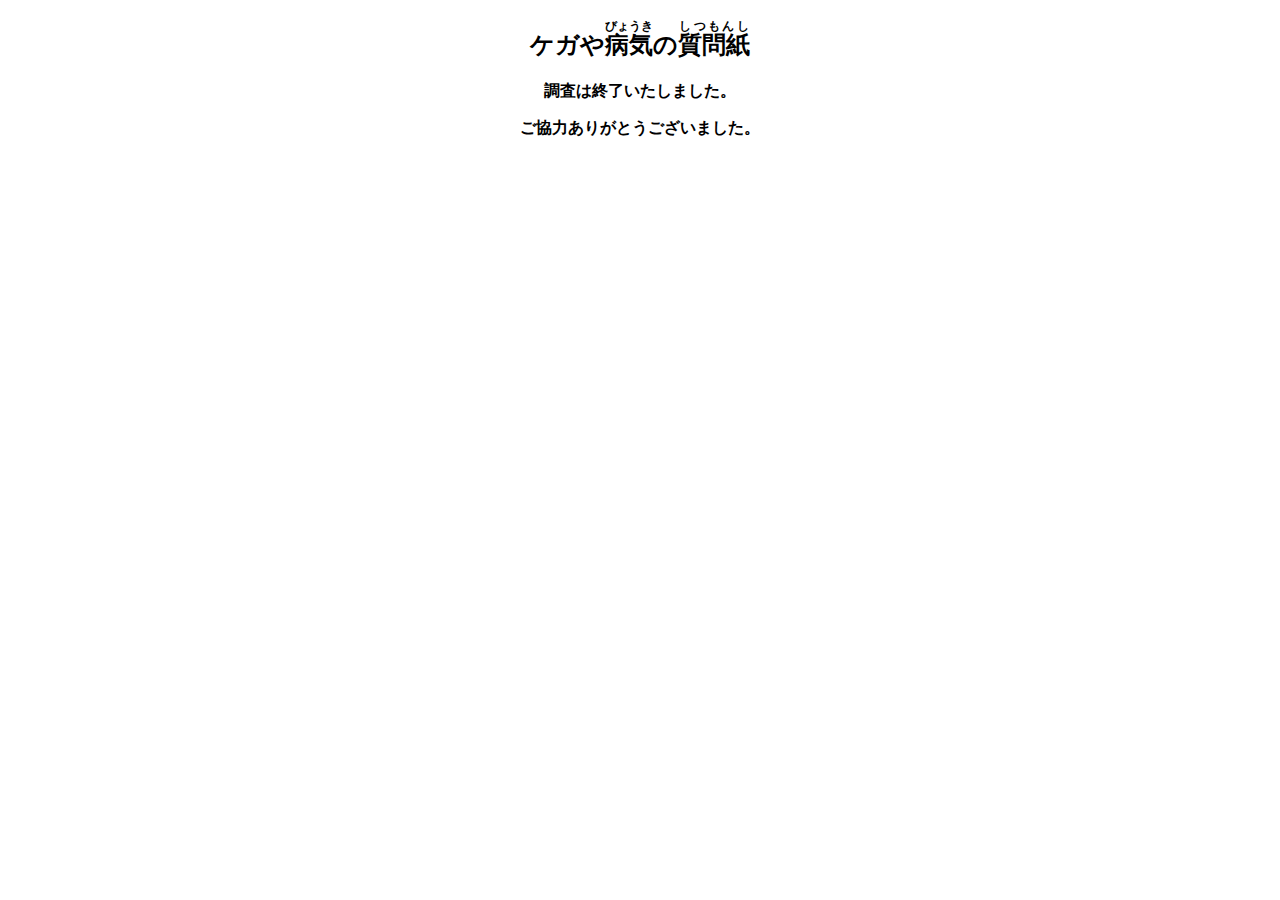
==== commit ffe4d1e3: "Add files via upload" ====
--- a/ostrc-h2.jpy_10w.html
+++ b/ostrc-h2.jpy_10w.html
@@ -19,2125 +19,10 @@
     </h2>
 </center>
 
-<p>
-　<ruby><rb>過去</rb><rp>(</rp><rt>かこ</rt><rp>)</rp></ruby>7<ruby><rb>日間</rb><rp>(</rp><rt>かかん</rt><rp>)</rp></ruby>でケガや<ruby><rb>病気</rb><rp>(</rp><rt>びょうき</rt><rp>)</rp></ruby>があったかどうかに<ruby><rb>関係</rb><rp>(</rp><rt>かんけい</rt><rp>)</rp></ruby>なく<ruby><rb>全</rb><rp>(</rp><rt>すべ</rt><rp>)</rp></ruby>ての<ruby><rb>質問</rb><rp>(</rp><rt>しつもん</rt><rp>)</rp></ruby>に<ruby><rb>答</rb><rp>(</rp><rt>こた</rt><rp>)</rp></ruby>えてください。<ruby><rb>選択肢</rb><rp>(</rp><rt>せんたくし</rt><rp>)</rp></ruby>の<ruby><rb>中</rb><rp>(</rp><rt>なか</rt><rp>)</rp></ruby>から<ruby><rb>最</rb><rp>(</rp><rt>もっと</rt><rp>)</rp></ruby>も<ruby><rb>当</rb><rp>(</rp><rt>あ</rt><rp>)</rp></ruby>てはまるものを<ruby><rb>選</rb><rp>(</rp><rt>えら</rt><rp>)</rp></ruby>び、<ruby><rb>当</rb><rp>(</rp><rt>あ</rt><rp>)</rp></ruby>てはまらない<ruby><rb>場合</rb><rp>(</rp><rt>ばあい</rt><rp>)</rp></ruby>でも<ruby><rb>一番近</rb><rp>(</rp><rt>いちばんちか</rt><rp>)</rp></ruby>い<ruby><rb>答</rb><rp>(</rp><rt>こた</rt><rp>)</rp></ruby>えを<ruby><rb>選</rb><rp>(</rp><rt>えら</rt><rp>)</rp></ruby>んでください。
-</p>
-<p>
-　ケガや<ruby><rb>病気</rb><rp>(</rp><rt>びょうき</rt><rp>)</rp></ruby>とは、<ruby><rb>練習</rb><rp>(</rp><rt>れんしゅう</rt><rp>)</rp></ruby>や<ruby><rb>試合</rb><rp>(</rp><rt>しあい</rt><rp>)</rp></ruby>への<ruby><rb>参加</rb><rp>(</rp><rt>さんか</rt><rp>)</rp></ruby>に<ruby><rb>影響</rb><rp>(</rp><rt>えいきょう</rt><rp>)</rp></ruby>したかどうかや、パフォーマンスに<ruby><rb>影響</rb><rp>(</rp><rt>えいきょう</rt><rp>)</rp></ruby>したかどうか、または<ruby><rb>治療</rb><rp>(</rp><rt>ちりょう</rt><rp>)</rp></ruby>や<ruby><rb>手当</rb><rp>(</rp><rt>てあて</rt><rp>)</rp></ruby>を<ruby><rb>必要</rb><rp>(</rp><rt>ひつよう</rt><rp>)</rp></ruby>としたかどうかに<ruby><rb>関係</rb><rp>(</rp><rt>かんけい</rt><rp>)</rp></ruby>なく、<ruby><rb>普段</rb><rp>(</rp><rt>ふだん</rt><rp>)</rp></ruby>の<ruby><rb>健康状態</rb><rp>(</rp><rt>けんこうじょうたい</rt><rp>)</rp></ruby>よりも<ruby><rb>悪</rb><rp>(</rp><rt>わる</rt><rp>)</rp></ruby>くなった<ruby><rb>状態</rb><rp>(</rp><rt>じょうたい</rt><rp>)</rp></ruby>のことです。これには、ケガ、<ruby><rb>病気</rb><rp>(</rp><rt>びょうき</rt><rp>)</rp></ruby>、<ruby><rb>痛</rb><rp>(</rp><rt>いた</rt><rp>)</rp></ruby>み、または<ruby><rb>精神的</rb><rp>(</rp><rt>せいしんてき</rt><rp>)</rp></ruby>な<ruby><rb>健康状態</rb><rp>(</rp><rt>けんこうじょうたい</rt><rp>)</rp></ruby>を<ruby><rb>含</rb><rp>(</rp><rt>ふく</rt><rp>)</rp></ruby>み、これらに<ruby><rb>限</rb><rp>(</rp><rt>かぎ</rt><rp>)</rp></ruby>らずあらゆる<ruby><rb>健康</rb><rp>(</rp><rt>けんこう</rt><rp>)</rp></ruby>の<ruby><rb>問題</rb><rp>(</rp><rt>もんだい</rt><rp>)</rp></ruby>を<ruby><rb>含</rb><rp>(</rp><rt>ふく</rt><rp>)</rp></ruby>みます。
-</p>
-<p>
-　もし、いくつかのケガや<ruby><rb>病気</rb><rp>(</rp><rt>びょうき</rt><rp>)</rp></ruby>がある<ruby><rb>場合</rb><rp>(</rp><rt>ばあい</rt><rp>)</rp></ruby>には、<ruby><rb>過去</rb><rp>(</rp><rt>かこ</rt><rp>)</rp></ruby>7<ruby><rb>日間</rb><rp>(</rp><rt>かかん</rt><rp>)</rp></ruby>で<ruby><rb>最</rb><rp>(</rp><rt>もっと</rt><rp>)</rp></ruby>も<ruby><rb>悪</rb><rp>(</rp><rt>わる</rt><rp>)</rp></ruby>かったものから<ruby><rb>答</rb><rp>(</rp><rt>こた</rt><rp>)</rp></ruby>えてください。その<ruby><rb>他</rb><rp>(</rp><rt>た</rt><rp>)</rp></ruby>の<ruby><rb>問題</rb><rp>(</rp><rt>もんだい</rt><rp>)</rp></ruby>については<ruby><rb>質問紙</rb><rp>(</rp><rt>しつもんし</rt><rp>)</rp></ruby>の<ruby><rb>最後</rb><rp>(</rp><rt>さいご</rt><rp>)</rp></ruby>に<ruby><rb>回答</rb><rp>(</rp><rt>かいとう</rt><rp>)</rp></ruby>する<ruby><rb>機会</rb><rp>(</rp><rt>きかい</rt><rp>)</rp></ruby>があります。
-</p>
-
-<br>
-
-<p>
-    <b>
-        メールアドレス
-    </b>
-</p>
-
-<p>
-    この<ruby><rb>質問紙</rb><rp>(</rp><rt>しつもんし</rt><rp>)</rp></ruby>が<ruby><rb>届</rb><rp>(</rp><rt>とど</rt><rp>)</rp></ruby>いているメールアドレスを<ruby><rb>入力</rb><rp>(</rp><rt>にゅうりょく</rt><rp>)</rp></ruby>してください。
-</p>
-
-<p>
-    <input type="email" id="email" name="entry.130713936" size="40" required>
-</p>
-
-<br>
-
-<p>
-    <b>
-        スポーツ<ruby><rb>種目</rb><rp>(</rp><rt>しゅもく</rt><rp>)</rp></ruby>
-    </b>
-</p>
-<p>
-    スポーツ<ruby><rb>種目</rb><rp>(</rp><rt>しゅもく</rt><rp>)</rp></ruby>を<ruby><rb>選択</rb><rp>(</rp><rt>せんたく</rt><rp>)</rp></ruby>してください。
-</p>
-
-<p>
-    <select id="00001" name="entry.1526945642" required onchange="SportsEvent(this)">
-        <option value="" hidden>選択してください</option>
-        <option value="サッカー">サッカー</option>
-        <option value="バスケットボール">バスケットボール</option>
-        <option value="<ruby><rb>体操</rb><rp>(</rp><rt>たいそう</rt><rp>)</rp></ruby>">体操</option>
-    </select>
-</p>
-
-<!--1回目-->
-
-<br>
-
-<p>
-    <b>
-        <ruby><rb>(1)質問</rb><rp>(</rp><rt>しつもん</rt><rp>)</rp></ruby>1―<ruby><rb>参加</rb><rp>(</rp><rt>さんか</rt><rp>)</rp></ruby>
-    </b>
-</p>
-<p>
-    <ruby><rb>過去</rb><rp>(</rp><rt>かこ</rt><rp>)</rp></ruby>7<ruby><rb>日間</rb><rp>(</rp><rt>かかん</rt><rp>)</rp></ruby>にケガ、<ruby><rb>病気</rb><rp>(</rp><rt>びょうき</rt><rp>)</rp></ruby>、あるいはその<ruby><rb>他</rb><rp>(</rp><rt>た</rt><rp>)</rp></ruby>の<ruby><rb>問題</rb><rp>(</rp><rt>もんだい</rt><rp>)</rp></ruby>により、<ruby><rb>練習</rb><rp>(</rp><rt>れんしゅう</rt><rp>)</rp></ruby>や<ruby><rb>試合</rb><rp>(</rp><rt>しあい</rt><rp>)</rp></ruby>への<ruby><rb>参加</rb><rp>(</rp><rt>さんか</rt><rp>)</rp></ruby>に<ruby><rb>影響</rb><rp>(</rp><rt>えいきょう</rt><rp>)</rp></ruby>が<ruby><rb>出</rb><rp>(</rp><rt>で</rt><rp>)</rp></ruby>ましたか？
-</p>
-<p>　<input type="radio" id="01001" name="entry.2022183060" value="ケガや病気はなく、全ての練習や試合に参加することができた。" required onchange="Q1_branch(this)">
-    <label for="01001">
-        ケガや<ruby><rb>病気</rb><rp>(</rp><rt>びょうき</rt><rp>)</rp></ruby>はなく、<ruby><rb>全</rb><rp>(</rp><rt>すべ</rt><rp>)</rp></ruby>ての<ruby><rb>練習</rb><rp>(</rp><rt>れんしゅう</rt><rp>)</rp></ruby>や<ruby><rb>試合</rb><rp>(</rp><rt>しあい</rt><rp>)</rp></ruby>に<ruby><rb>参加</rb><rp>(</rp><rt>さんか</rt><rp>)</rp></ruby>することができた。
-    </label>
-</p>
-<p>　<input type="radio" id="01002" name="entry.2022183060" value="ケガや病気はあったが、全ての練習や試合に参加することができた。" onchange="Q1_branch(this)">
-    <label for="01002">
-        ケガや<ruby><rb>病気</rb><rp>(</rp><rt>びょうき</rt><rp>)</rp></ruby>はあったが、<ruby><rb>全</rb><rp>(</rp><rt>すべ</rt><rp>)</rp></ruby>ての<ruby><rb>練習</rb><rp>(</rp><rt>れんしゅう</rt><rp>)</rp></ruby>や<ruby><rb>試合</rb><rp>(</rp><rt>しあい</rt><rp>)</rp></ruby>に<ruby><rb>参加</rb><rp>(</rp><rt>さんか</rt><rp>)</rp></ruby>することができた。
-    </label>
-</p>
-<p>　<input type="radio" id="01003" name="entry.2022183060" value="ケガや病気があり、練習や試合への参加を減らした。" onchange="Q1_branch(this)">
-    <label for="01003">
-        ケガや<ruby><rb>病気</rb><rp>(</rp><rt>びょうき</rt><rp>)</rp></ruby>があり、<ruby><rb>練習</rb><rp>(</rp><rt>れんしゅう</rt><rp>)</rp></ruby>や<ruby><rb>試合</rb><rp>(</rp><rt>しあい</rt><rp>)</rp></ruby>への<ruby><rb>参加</rb><rp>(</rp><rt>さんか</rt><rp>)</rp></ruby>を<ruby><rb>減</rb><rp>(</rp><rt>へ</rt><rp>)</rp></ruby>らした。
-    </label>
-</p>
-<p>　<input type="radio" id="01004" name="entry.2022183060" value="ケガや病気があり、練習や試合を行うことができなかった。" onchange="Q1_branch(this)">
-    <label for="01004">
-        ケガや<ruby><rb>病気</rb><rp>(</rp><rt>びょうき</rt><rp>)</rp></ruby>があり、<ruby><rb>練習</rb><rp>(</rp><rt>れんしゅう</rt><rp>)</rp></ruby>や<ruby><rb>試合</rb><rp>(</rp><rt>しあい</rt><rp>)</rp></ruby>を<ruby><rb>行</rb><rp>(</rp><rt>おこな</rt><rp>)</rp></ruby>うことができなかった。
-    </label>
-</p>
-
-<span id="q2-4">
-
-<br>
-
-<p>
-    <b>
-        <ruby><rb>(1)質問</rb><rp>(</rp><rt>しつもん</rt><rp>)</rp></ruby>2―<ruby><rb>練習</rb><rp>(</rp><rt>れんしゅう</rt><rp>)</rp></ruby>/<ruby><rb>試合</rb><rp>(</rp><rt>しあい</rt><rp>)</rp></ruby>の<ruby><rb>変更</rb><rp>(</rp><rt>へんこう</rt><rp>)</rp></ruby>
-    </b>
-</p>
-<p>
-    <ruby><rb>過去</rb><rp>(</rp><rt>かこ</rt><rp>)</rp></ruby>7<ruby><rb>日間</rb><rp>(</rp><rt>かかん</rt><rp>)</rp></ruby>にケガ、<ruby><rb>病気</rb><rp>(</rp><rt>びょうき</rt><rp>)</rp></ruby>、あるいはその<ruby><rb>他</rb><rp>(</rp><rt>た</rt><rp>)</rp></ruby>の<ruby><rb>問題</rb><rp>(</rp><rt>もんだい</rt><rp>)</rp></ruby>により、どのくらい<ruby><rb>練習</rb><rp>(</rp><rt>れんしゅう</rt><rp>)</rp></ruby>や<ruby><rb>試合</rb><rp>(</rp><rt>しあい</rt><rp>)</rp></ruby>を<ruby><rb>変</rb><rp>(</rp><rt>か</rt><rp>)</rp></ruby>えましたか？
-</p>
-<p>
-    <ruby><rb>練習</rb><rp>(</rp><rt>れんしゅう</rt><rp>)</rp></ruby>や<ruby><rb>試合</rb><rp>(</rp><rt>しあい</rt><rp>)</rp></ruby>を<ruby><rb>変</rb><rp>(</rp><rt>か</rt><rp>)</rp></ruby>えるとは、<ruby><rb>練習時間</rb><rp>(</rp><rt>れんしゅうじかん</rt><rp>)</rp></ruby>を<ruby><rb>減</rb><rp>(</rp><rt>へ</rt><rp>)</rp></ruby>らす、<ruby><rb>強度</rb><rp>(</rp><rt>きょうど</rt><rp>)</rp></ruby>を<ruby><rb>落</rb><rp>(</rp><rt>お</rt><rp>)</rp></ruby>とす、<ruby><rb>練習内容</rb><rp>(</rp><rt>れんしゅうないよう</rt><rp>)</rp></ruby>を<ruby><rb>変</rb><rp>(</rp><rt>か</rt><rp>)</rp></ruby>える、ポジションを<ruby><rb>変</rb><rp>(</rp><rt>か</rt><rp>)</rp></ruby>えるなどです。
-</p>
-
-<p>　<input type="radio" id="02001" name="entry.1016150325" value="全く変えなかった。" required>
-    <label for="02001">
-        <ruby><rb>全</rb><rp>(</rp><rt>まった</rt><rp>)</rp></ruby>く<ruby><rb>変</rb><rp>(</rp><rt>か</rt><rp>)</rp></ruby>えなかった。
-    </label>
-</p>
-
-<p>　<input type="radio" id="02002" name="entry.1016150325" value="少し変えた。">
-    <label for="02002">
-        <ruby><rb>少</rb><rp>(</rp><rt>すこ</rt><rp>)</rp></ruby>し<ruby><rb>変</rb><rp>(</rp><rt>か</rt><rp>)</rp></ruby>えた。
-    </label>
-</p>
-
-<p>　<input type="radio" id="02003" name="entry.1016150325" value="半分ほど変えた。">
-    <label for="02003">
-        <ruby><rb>半分</rb><rp>(</rp><rt>はんぶん</rt><rp>)</rp></ruby>ほど<ruby><rb>変</rb><rp>(</rp><rt>か</rt><rp>)</rp></ruby>えた。
-    </label>
-</p>
-
-<p>　<input type="radio" id="02004" name="entry.1016150325" value="かなり変えた。">
-    <label for="02004">
-        かなり<ruby><rb>変</rb><rp>(</rp><rt>か</rt><rp>)</rp></ruby>えた。
-    </label>
-</p>
-
-<br>
-
-<p>
-    <b>
-        <ruby><rb>(1)質問</rb><rp>(</rp><rt>しつもん</rt><rp>)</rp></ruby>3―パフォーマンス
-    </b>
-</p>
-<p>
-    <ruby><rb>過去</rb><rp>(</rp><rt>かこ</rt><rp>)</rp></ruby>7<ruby><rb>日間</rb><rp>(</rp><rt>かかん</rt><rp>)</rp></ruby>にケガ、<ruby><rb>病気</rb><rp>(</rp><rt>びょうき</rt><rp>)</rp></ruby>、あるいはその<ruby><rb>他</rb><rp>(</rp><rt>た</rt><rp>)</rp></ruby>の<ruby><rb>問題</rb><rp>(</rp><rt>もんだい</rt><rp>)</rp></ruby>が、どのくらいパフォーマンスに<ruby><rb>影響</rb><rp>(</rp><rt>えいきょう</rt><rp>)</rp></ruby>しましたか？
-</p>
-<p>
-    パフォーマンスとは、<span id="03000">［スポーツ<ruby><rb>種目</rb><rp>(</rp><rt>しゅもく</rt><rp>)</rp></ruby>］</span>の<ruby><rb>動</rb><rp>(</rp><rt>うご</rt><rp>)</rp></ruby>きや<ruby><rb>実力</rb><rp>(</rp><rt>じつりょく</rt><rp>)</rp></ruby>を<ruby><rb>発揮</rb><rp>(</rp><rt>はっき</rt><rp>)</rp></ruby>することなどです。
-</p>
-
-<p>　<input type="radio" id="03001" name="entry.326255673" value="全く影響しなかった。" required>
-    <label for="03001">
-        <ruby><rb>全</rb><rp>(</rp><rt>まった</rt><rp>)</rp></ruby>く<ruby><rb>影響</rb><rp>(</rp><rt>えいきょう</rt><rp>)</rp></ruby>しなかった。
-    </label>
-</p>
-
-<p>　<input type="radio" id="03002" name="entry.326255673" value="少し影響した。">
-    <label for="03002">
-        <ruby><rb>少</rb><rp>(</rp><rt>すこ</rt><rp>)</rp></ruby>し<ruby><rb>影響</rb><rp>(</rp><rt>えいきょう</rt><rp>)</rp></ruby>した。
-    </label>
-</p>
-
-<p>　<input type="radio" id="03003" name="entry.326255673" value="ある程度影響した。">
-    <label for="03003">
-        ある<ruby><rb>程度</rb><rp>(</rp><rt>ていど</rt><rp>)</rp></ruby><ruby><rb>影響</rb><rp>(</rp><rt>えいきょう</rt><rp>)</rp></ruby>した。
-    </label>
-</p>
-
-<p>　<input type="radio" id="03004" name="entry.326255673" value="かなり影響した。">
-    <label for="03004">
-        かなり<ruby><rb>影響</rb><rp>(</rp><rt>えいきょう</rt><rp>)</rp></ruby>した。
-    </label>
-</p>
-
-<br>
-
-<p>
-    <b>
-        <ruby><rb>(1)質問</rb><rp>(</rp><rt>しつもん</rt><rp>)</rp></ruby>4―<ruby><rb>症状</rb><rp>(</rp><rt>しょうじょう</rt><rp>)</rp></ruby>
-    </b>
-</p>
-<p>
-    <ruby><rb>過去</rb><rp>(</rp><rt>かこ</rt><rp>)</rp></ruby>7<ruby><rb>日間</rb><rp>(</rp><rt>かかん</rt><rp>)</rp></ruby>に<ruby><rb>感</rb><rp>(</rp><rt>かん</rt><rp>)</rp></ruby>じたケガや<ruby><rb>病気</rb><rp>(</rp><rt>びょうき</rt><rp>)</rp></ruby>の<ruby><rb>症状</rb><rp>(</rp><rt>しょうじょう</rt><rp>)</rp></ruby>はどのくらいでしたか？
-</p>
-
-<p>　<input type="radio" id="04001" name="entry.2130880281" value="症状はなかった。" required>
-    <label for="04001">
-        <ruby><rb>症状</rb><rp>(</rp><rt>しょうじょう</rt><rp>)</rp></ruby>はなかった。
-    </label>
-</p>
-
-<p>　<input type="radio" id="04002" name="entry.2130880281" value="少し症状があった。">
-    <label for="04002">
-        <ruby><rb>少</rb><rp>(</rp><rt>すこ</rt><rp>)</rp></ruby>し<ruby><rb>症状</rb><rp>(</rp><rt>しょうじょう</rt><rp>)</rp></ruby>があった。
-    </label>
-</p>
-
-<p>　<input type="radio" id="04003" name="entry.2130880281" value="まあまあ症状があった。">
-    <label for="04003">
-        まあまあ<ruby><rb>症状</rb><rp>(</rp><rt>しょうじょう</rt><rp>)</rp></ruby>があった。
-    </label>
-</p>
-
-<p>　<input type="radio" id="04004" name="entry.2130880281" value="かなり症状があった。
-    ">
-    <label for="04004">
-        かなり<ruby><rb>症状</rb><rp>(</rp><rt>しょうじょう</rt><rp>)</rp></ruby>があった。
-    </label>
-</p>
-
-</span>
-
-<span id="q5-12">
-
-<br>
-
-<p>
-    <b>
-        <ruby><rb>(1)質問</rb><rp>(</rp><rt>しつもん</rt><rp>)</rp></ruby>5
-    </b>
-</p>
-<p>
-    <ruby><rb>上</rb><rp>(</rp><rt>うえ</rt><rp>)</rp></ruby>の<ruby><rb>質問</rb><rp>(</rp><rt>しつもん</rt><rp>)</rp></ruby>で<ruby><rb>答</rb><rp>(</rp><rt>こた</rt><rp>)</rp></ruby>えた<ruby><rb>問題</rb><rp>(</rp><rt>もんだい</rt><rp>)</rp></ruby>はケガまたは<ruby><rb>病気</rb><rp>(</rp><rt>びょうき</rt><rp>)</rp></ruby>のどちらですか？
-</p>
-
-<p>　<input type="radio" id="05001" name="entry.1272528959" value="ケガ" required onchange="Q5_branch(this)">
-    <label for="05001">
-        ケガ
-    </label>
-</p>
-
-<p>　<input type="radio" id="05002" name="entry.1272528959" value="病気" onchange="Q5_branch(this)">
-    <label for="05002">
-        <ruby><rb>病気</rb><rp>(</rp><rt>びょうき</rt><rp>)</rp></ruby>
-    </label>
-</p>
-
-<span id="0500kega">
-<!--質問5で「病気」と回答した場合-->
-<br>
-
-<p>
-    <b>
-        <ruby><rb>(1)質問</rb><rp>(</rp><rt>しつもん</rt><rp>)</rp></ruby>6－ケガの<ruby><rb>部位</rb><rp>(</rp><rt>ぶい</rt><rp>)</rp></ruby>
-    </b>
-</p>
-<p>
-    あなたのケガの<ruby><rb>部位</rb><rp>(</rp><rt>ぶい</rt><rp>)</rp></ruby>を<ruby><rb>選</rb><rp>(</rp><rt>えら</rt><rp>)</rp></ruby>んでください。もしケガがいくつかの<ruby><rb>部位</rb><rp>(</rp><rt>ぶい</rt><rp>)</rp></ruby>におよぶ<ruby><rb>場合</rb><rp>(</rp><rt>ばあい</rt><rp>)</rp></ruby>は<ruby><rb>一番</rb><rp>(</rp><rt>いちばん</rt><rp>)</rp></ruby><ruby><rb>気</rb><rp>(</rp><rt>き</rt><rp>)</rp></ruby>になる<ruby><rb>部位</rb><rp>(</rp><rt>ぶい</rt><rp>)</rp></ruby>を<ruby><rb>選</rb><rp>(</rp><rt>えら</rt><rp>)</rp></ruby>んでください。もしケガが<ruby><rb>複数</rb><rp>(</rp><rt>ふくすう</rt><rp>)</rp></ruby>ある<ruby><rb>場合</rb><rp>(</rp><rt>ばあい</rt><rp>)</rp></ruby>は<ruby><rb>質問紙</rb><rp>(</rp><rt>しつもんし</rt><rp>)</rp></ruby>を<ruby><rb>分</rb><rp>(</rp><rt>わ</rt><rp>)</rp></ruby>けて<ruby><rb>別々</rb><rp>(</rp><rt>べつべつ</rt><rp>)</rp></ruby>に<ruby><rb>回答</rb><rp>(</rp><rt>かいとう</rt><rp>)</rp></ruby>してください。
-</p>
-
 <center>
-    <img src="H2.Q6_figure.png" width="70%">
+    <p><b>調査は終了いたしました。</b></p>
+    <p><b>ご協力ありがとうございました。</b></p>
 </center>
-
-<p>　<input type="radio" id="06001" name="entry.1282152750" onchange="Q6tClear(this)" value="頭" required>
-    <label for="06001">
-        <ruby><rb>頭</rb><rp>(</rp><rt>あたま</rt><rp>)</rp></ruby>
-    </label>
-</p>
-
-<p>　<input type="radio" id="06002" name="entry.1282152750" onchange="Q6tClear(this)" value="首">
-    <label for="06002">
-        <ruby><rb>首</rb><rp>(</rp><rt>くび</rt><rp>)</rp></ruby>
-    </label>
-</p>
-
-<p>　<input type="radio" id="06003" name="entry.1282152750" onchange="Q6tClear(this)" value="肩">
-    <label for="06003">
-        <ruby><rb>肩</rb><rp>(</rp><rt>かた</rt><rp>)</rp></ruby>
-    </label>
-</p>
-
-<p>　<input type="radio" id="06004" name="entry.1282152750" onchange="Q6tClear(this)" value="上腕">
-    <label for="06004">
-        <ruby><rb>上腕</rb><rp>(</rp><rt>じょうわん</rt><rp>)</rp></ruby>
-    </label>
-</p>
-
-<p>　<input type="radio" id="06005" name="entry.1282152750" onchange="Q6tClear(this)" value="肘">
-    <label for="06005">
-        <ruby><rb>肘</rb><rp>(</rp><rt>ひじ</rt><rp>)</rp></ruby>
-    </label>
-</p>
-
-<p>　<input type="radio" id="06006" name="entry.1282152750" onchange="Q6tClear(this)" value="前腕">
-    <label for="06006">
-        <ruby><rb>前腕</rb><rp>(</rp><rt>ぜんわん</rt><rp>)</rp></ruby>
-    </label>
-</p>
-
-<p>　<input type="radio" id="06007" name="entry.1282152750" onchange="Q6tClear(this)" value="手首">
-    <label for="06007">
-        <ruby><rb>手首</rb><rp>(</rp><rt>てくび</rt><rp>)</rp></ruby>
-    </label>
-</p>
-
-<p>　<input type="radio" id="06008" name="entry.1282152750" onchange="Q6tClear(this)" value="手">
-    <label for="06008">
-        <ruby><rb>手</rb><rp>(</rp><rt>て</rt><rp>)</rp></ruby>
-    </label>
-</p>
-
-<p>　<input type="radio" id="06009" name="entry.1282152750" onchange="Q6tClear(this)" value="胸">
-    <label for="06009">
-        <ruby><rb>胸</rb><rp>(</rp><rt>むね</rt><rp>)</rp></ruby>
-    </label>
-</p>
-
-<p>　<input type="radio" id="06010" name="entry.1282152750" onchange="Q6tClear(this)" value="上の背中">
-    <label for="06010">
-        <ruby><rb>上</rb><rp>(</rp><rt>うえ</rt><rp>)</rp></ruby>の<ruby><rb>背中</rb><rp>(</rp><rt>せなか</rt><rp>)</rp></ruby>
-    </label>
-</p>
-
-<p>　<input type="radio" id="06011" name="entry.1282152750" onchange="Q6tClear(this)" value="腰/お尻">
-    <label for="06011">
-        <ruby><rb>腰</rb><rp>(</rp><rt>こし</rt><rp>)</rp></ruby>/お<ruby><rb>尻</rb><rp>(</rp><rt>しり</rt><rp>)</rp></ruby>
-    </label>
-</p>
-
-<p>　<input type="radio" id="06012" name="entry.1282152750" onchange="Q6tClear(this)" value="腹">
-    <label for="06012">
-        <ruby><rb>腹</rb><rp>(</rp><rt>はら</rt><rp>)</rp></ruby>
-    </label>
-</p>
-
-<p>　<input type="radio" id="06013" name="entry.1282152750" onchange="Q6tClear(this)" value="股関節/そけい部（ふともものつけ根）">
-    <label for="06013">
-        <ruby><rb>股関節</rb><rp>(</rp><rt>こかんせつ</rt><rp>)</rp></ruby>/そけい<ruby><rb>部</rb><rp>(</rp><rt>ぶ</rt><rp>)</rp></ruby>（ふともものつけ<ruby><rb>根</rb><rp>(</rp><rt>ね</rt><rp>)</rp></ruby>）
-    </label>
-</p>
-
-<p>　<input type="radio" id="06014" name="entry.1282152750" onchange="Q6tClear(this)" value="ふともも">
-    <label for="06014">
-        ふともも
-    </label>
-</p>
-
-<p>　<input type="radio" id="06015" name="entry.1282152750" onchange="Q6tClear(this)" value="膝">
-    <label for="06015">
-        <ruby><rb>膝</rb><rp>(</rp><rt>ひざ</rt><rp>)</rp></ruby>
-    </label>
-</p>
-
-<p>　<input type="radio" id="06016" name="entry.1282152750" onchange="Q6tClear(this)" value="すね/ふくらはぎ">
-    <label for="06016">
-        すね/ふくらはぎ
-    </label>
-</p>
-
-<p>　<input type="radio" id="06017" name="entry.1282152750" onchange="Q6tClear(this)" value="足首">
-    <label for="06017">
-        <ruby><rb>足首</rb><rp>(</rp><rt>あしくび</rt><rp>)</rp></ruby>
-    </label>
-</p>
-
-<p>　<input type="radio" id="06018" name="entry.1282152750" onchange="Q6tClear(this)" value="足部">
-    <label for="06018">
-        <ruby><rb>足部</rb><rp>(</rp><rt>そくぶ</rt><rp>)</rp></ruby>
-    </label>
-</p>
-
-<p>　<input type="radio" id="06019" name="entry.1282152750" value="（その他）">
-    <label for="06019">
-        その<ruby><rb>他</rb><rp>(</rp><rt>た</rt><rp>)</rp></ruby>
-        <p>
-            　　　<input type="text" id="06019t" name="entry.1282152750" onblur="gCheck(this);tClear(this)">
-        </p>
-    </label>
-</p>
-
-</span>
-
-<span id="0500byoki">
-<!--質問5で「病気」と回答した場合-->
-<br>
-
-<p>
-    <b>
-        <ruby><rb>(1)質問</rb><rp>(</rp><rt>しつもん</rt><rp>)</rp></ruby>7－<ruby><rb>病気</rb><rp>(</rp><rt>びょうき</rt><rp>)</rp></ruby>の<ruby><rb>症状</rb><rp>(</rp><rt>しょうじょう</rt><rp>)</rp></ruby>
-    </b>
-</p>
-<p>
-    <ruby><rb>過去</rb><rp>(</rp><rt>かこ</rt><rp>)</rp></ruby>7<ruby><rb>日間</rb><rp>(</rp><rt>かかん</rt><rp>)</rp></ruby>に<ruby><rb>感</rb><rp>(</rp><rt>かん</rt><rp>)</rp></ruby>じた<ruby><rb>主</rb><rp>(</rp><rt>おも</rt><rp>)</rp></ruby>な<ruby><rb>病気</rb><rp>(</rp><rt>びょうき</rt><rp>)</rp></ruby>の<ruby><rb>症状</rb><rp>(</rp><rt>しょうじょう</rt><rp>)</rp></ruby>を<ruby><rb>選</rb><rp>(</rp><rt>えら</rt><rp>)</rp></ruby>んでください。<ruby><rb>複数</rb><rp>(</rp><rt>ふくすう</rt><rp>)</rp></ruby>の<ruby><rb>選択肢</rb><rp>(</rp><rt>せんたくし</rt><rp>)</rp></ruby>を<ruby><rb>選</rb><rp>(</rp><rt>えら</rt><rp>)</rp></ruby>ぶことができますが、<ruby><rb>互</rb><rp>(</rp><rt>たが</rt><rp>)</rp></ruby>いに<ruby><rb>関係</rb><rp>(</rp><rt>かんけい</rt><rp>)</rp></ruby>のない<ruby><rb>病気</rb><rp>(</rp><rt>びょうき</rt><rp>)</rp></ruby>が<ruby><rb>複数</rb><rp>(</rp><rt>ふくすう</rt><rp>)</rp></ruby>ある<ruby><rb>場合</rb><rp>(</rp><rt>ばあい</rt><rp>)</rp></ruby>は<ruby><rb>質問紙</rb><rp>(</rp><rt>しつもんし</rt><rp>)</rp></ruby>を<ruby><rb>分</rb><rp>(</rp><rt>わ</rt><rp>)</rp></ruby>けて<ruby><rb>別々</rb><rp>(</rp><rt>べつべつ</rt><rp>)</rp></ruby>に<ruby><rb>回答</rb><rp>(</rp><rt>かいとう</rt><rp>)</rp></ruby>してください。
-</p>
-
-<p>　<input type="checkbox" id="07001" name="entry.100345276" value="熱" required onchange="CheckRequire(this)">
-    <label for="07001">
-        <ruby><rb>熱</rb><rp>(</rp><rt>ねつ</rt><rp>)</rp></ruby>
-    </label>
-</p>
-
-<p>　<input type="checkbox" id="07002" name="entry.100345276" value="疲れ/だるさ" required onchange="CheckRequire(this)">
-    <label for="07002">
-        <ruby><rb>疲</rb><rp>(</rp><rt>つか</rt><rp>)</rp></ruby>れ/だるさ
-    </label>
-</p>
-
-<p>　<input type="checkbox" id="07003" name="entry.100345276" value="のどや首の腫れ" required onchange="CheckRequire(this)">
-    <label for="07003">
-        のどや<ruby><rb>首</rb><rp>(</rp><rt>くび</rt><rp>)</rp></ruby>の<ruby><rb>腫</rb><rp>(</rp><rt>は</rt><rp>)</rp></ruby>れ
-    </label>
-</p>
-
-<p>　<input type="checkbox" id="07004" name="entry.100345276" value="のどの痛み" required onchange="CheckRequire(this)">
-    <label for="07004">
-        のどの<ruby><rb>痛</rb><rp>(</rp><rt>いた</rt><rp>)</rp></ruby>み
-    </label>
-</p>
-
-<p>　<input type="checkbox" id="07005" name="entry.100345276" value="鼻づまり/鼻水/くしゃみ" required onchange="CheckRequire(this)">
-    <label for="07005">
-        <ruby><rb>鼻</rb><rp>(</rp><rt>はな</rt><rp>)</rp></ruby>づまり/<ruby><rb>鼻水</rb><rp>(</rp><rt>はなみず</rt><rp>)</rp></ruby>/くしゃみ
-    </label>
-</p>
-
-<p>　<input type="checkbox" id="07006" name="entry.100345276" value="咳" required onchange="CheckRequire(this)">
-    <label for="07006">
-        <ruby><rb>咳</rb><rp>(</rp><rt>せき</rt><rp>)</rp></ruby>
-    </label>
-</p>
-
-<p>　<input type="checkbox" id="07007" name="entry.100345276" value="呼吸のしずらさ/息苦しさ" required onchange="CheckRequire(this)">
-    <label for="07007">
-        <ruby><rb>呼吸</rb><rp>(</rp><rt>こきゅう</rt><rp>)</rp></ruby>のしづらさ/<ruby><rb>息苦</rb><rp>(</rp><rt>いきぐる</rt><rp>)</rp></ruby>しさ
-    </label>
-</p>
-
-<p>　<input type="checkbox" id="07008" name="entry.100345276" value="頭痛" required onchange="CheckRequire(this)">
-    <label for="07008">
-        <ruby><rb>頭痛</rb><rp>(</rp><rt>ずつう</rt><rp>)</rp></ruby>
-    </label>
-</p>
-
-<p>　<input type="checkbox" id="07009" name="entry.100345276" value="吐き気" required onchange="CheckRequire(this)">
-    <label for="07009">
-        <ruby><rb>吐</rb><rp>(</rp><rt>は</rt><rp>)</rp></ruby>き<ruby><rb>気</rb><rp>(</rp><rt>け</rt><rp>)</rp></ruby>
-    </label>
-</p>
-
-<p>　<input type="checkbox" id="07010" name="entry.100345276" value="嘔吐（胃のなかのものを吐いて戻す）" required onchange="CheckRequire(this)">
-    <label for="07010">
-        <ruby><rb>嘔吐</rb><rp>(</rp><rt>おうと</rt><rp>)</rp></ruby>（<ruby><rb>胃</rb><rp>(</rp><rt>い</rt><rp>)</rp></ruby>のなかのものを<ruby><rb>吐</rb><rp>(</rp><rt>は</rt><rp>)</rp></ruby>いて<ruby><rb>戻</rb><rp>(</rp><rt>もど</rt><rp>)</rp></ruby>す）
-    </label>
-</p>
-
-<p>　<input type="checkbox" id="07011" name="entry.100345276" value="下痢" required onchange="CheckRequire(this)">
-    <label for="07011">
-        <ruby><rb>下痢</rb><rp>(</rp><rt>げり</rt><rp>)</rp></ruby>
-    </label>
-</p>
-
-<p>　<input type="checkbox" id="07012" name="entry.100345276" value="便秘" required onchange="CheckRequire(this)">
-    <label for="07012">
-        <ruby><rb>便秘</rb><rp>(</rp><rt>べんぴ</rt><rp>)</rp></ruby>
-    </label>
-</p>
-
-<p>　<input type="checkbox" id="07013" name="entry.100345276" value="気を失う" required onchange="CheckRequire(this)">
-    <label for="07013">
-        <ruby><rb>気</rb><rp>(</rp><rt>き</rt><rp>)</rp></ruby>を<ruby><rb>失</rb><rp>(</rp><rt>うしな</rt><rp>)</rp></ruby>う
-    </label>
-</p>
-
-<p>　<input type="checkbox" id="07014" name="entry.100345276" value="皮ふの症状（皮ふが赤くなったり、ぶつぶつができる）/かゆみ" required onchange="CheckRequire(this)">
-    <label for="07014">
-        <ruby><rb>皮</rb><rp>(</rp><rt>ひ</rt><rp>)</rp></ruby>ふの<ruby><rb>症状</rb><rp>(</rp><rt>しょうじょう</rt><rp>)</rp></ruby>（<ruby><rb>皮</rb><rp>(</rp><rt>ひ</rt><rp>)</rp></ruby>ふが<ruby><rb>赤</rb><rp>(</rp><rt>あか</rt><rp>)</rp></ruby>くなったり、ぶつぶつができる）/かゆみ
-    </label>
-</p>
-
-<p>　<input type="checkbox" id="07015" name="entry.100345276" value="脈の乱れ" required onchange="CheckRequire(this)">
-    <label for="07015">
-        <ruby><rb>脈</rb><rp>(</rp><rt>みゃく</rt><rp>)</rp></ruby>の<ruby><rb>乱</rb><rp>(</rp><rt>みだ</rt><rp>)</rp></ruby>れ
-    </label>
-</p>
-
-<p>　<input type="checkbox" id="07016" name="entry.100345276" value="胸の痛み/心臓の苦しさ" required onchange="CheckRequire(this)">
-    <label for="07016">
-        <ruby><rb>胸</rb><rp>(</rp><rt>むね</rt><rp>)</rp></ruby>の<ruby><rb>痛</rb><rp>(</rp><rt>いた</rt><rp>)</rp></ruby>み/<ruby><rb>心臓</rb><rp>(</rp><rt>しんぞう</rt><rp>)</rp></ruby>の<ruby><rb>苦</rb><rp>(</rp><rt>くる</rt><rp>)</rp></ruby>しさ
-    </label>
-</p>
-
-<p>　<input type="checkbox" id="07017" name="entry.100345276" value="腹痛" required onchange="CheckRequire(this)">
-    <label for="07017">
-        <ruby><rb>腹痛</rb><rp>(</rp><rt>ふくつう</rt><rp>)</rp></ruby>
-    </label>
-</p>
-
-<p>　<input type="checkbox" id="07018" name="entry.100345276" value="その他の痛み" required onchange="CheckRequire(this)">
-    <label for="07018">
-        その<ruby><rb>他</rb><rp>(</rp><rt>た</rt><rp>)</rp></ruby>の<ruby><rb>痛</rb><rp>(</rp><rt>いた</rt><rp>)</rp></ruby>み
-    </label>
-</p>
-
-<p>　<input type="checkbox" id="07019" name="entry.100345276" value="感覚麻痺（触れたりしても感覚がない）/しびれ" required onchange="CheckRequire(this)">
-    <label for="07019">
-        <ruby><rb>感覚麻痺</rb><rp>(</rp><rt>かんかくまひ</rt><rp>)</rp></ruby>（<ruby><rb>触</rb><rp>(</rp><rt>ふ</rt><rp>)</rp></ruby>れたりしても<ruby><rb>感覚</rb><rp>(</rp><rt>かんかく</rt><rp>)</rp></ruby>がない）/しびれ
-    </label>
-</p>
-
-<p>　<input type="checkbox" id="07020" name="entry.100345276" value="不安" required onchange="CheckRequire(this)">
-    <label for="07020">
-        <ruby><rb>不安</rb><rp>(</rp><rt>ふあん</rt><rp>)</rp></ruby>
-    </label>
-</p>
-
-<p>　<input type="checkbox" id="07021" name="entry.100345276" value="気分の落ち込み/悲しみ" required onchange="CheckRequire(this)">
-    <label for="07021">
-        <ruby><rb>気分</rb><rp>(</rp><rt>きぶん</rt><rp>)</rp></ruby>の<ruby><rb>落</rb><rp>(</rp><rt>お</rt><rp>)</rp></ruby>ち<ruby><rb>込</rb><rp>(</rp><rt>こ</rt><rp>)</rp></ruby>み/<ruby><rb>悲</rb><rp>(</rp><rt>かな</rt><rp>)</rp></ruby>しみ
-    </label>
-</p>
-
-<p>　<input type="checkbox" id="07022" name="entry.100345276" value="いらつき" required onchange="CheckRequire(this)">
-    <label for="07022">
-        いらつき
-    </label>
-</p>
-
-<p>　<input type="checkbox" id="07023" name="entry.100345276" value="目の症状" required onchange="CheckRequire(this)">
-    <label for="07023">
-        <ruby><rb>目</rb><rp>(</rp><rt>め</rt><rp>)</rp></ruby>の<ruby><rb>症状</rb><rp>(</rp><rt>しょうじょう</rt><rp>)</rp></ruby>
-    </label>
-</p>
-
-<p>　<input type="checkbox" id="07024" name="entry.100345276" value="耳の症状" required onchange="CheckRequire(this)">
-    <label for="07024">
-        <ruby><rb>耳</rb><rp>(</rp><rt>みみ</rt><rp>)</rp></ruby>の<ruby><rb>症状</rb><rp>(</rp><rt>しょうじょう</rt><rp>)</rp></ruby>
-    </label>
-</p>
-
-<p>　<input type="checkbox" id="07025" name="entry.100345276" value="歯の症状" required onchange="CheckRequire(this)">
-    <label for="07025">
-        <ruby><rb>歯</rb><rp>(</rp><rt>は</rt><rp>)</rp></ruby>の<ruby><rb>症状</rb><rp>(</rp><rt>しょうじょう</rt><rp>)</rp></ruby>
-    </label>
-</p>
-
-<p>　<input type="checkbox" id="07026" name="entry.100345276" onchange="checkClear(this);CheckRequire(this)" value="（その他）" required>
-    <label for="07026">
-        その<ruby><rb>他</rb><rp>(</rp><rt>た</rt><rp>)</rp></ruby>。
-        <p>
-        　　　<ruby><rb>詳</rb><rp>(</rp><rt>くわ</rt><rp>)</rp></ruby>しく<ruby><rb>記入</rb><rp>(</rp><rt>きにゅう</rt><rp>)</rp></ruby>してください
-        <input type="text" id="07026t" name="entry.100345276" onblur="gCheck(this);checkClear(this);CheckRequire(this)">
-        </p>
-    </label>
-</p>
-
-</span>
-
-<br>
-
-<p>
-    <b>
-        <ruby><rb>(1)質問</rb><rp>(</rp><rt>しつもん</rt><rp>)</rp></ruby>8－<ruby><rb>練習</rb><rp>(</rp><rt>れんしゅう</rt><rp>)</rp></ruby>や<ruby><rb>試合</rb><rp>(</rp><rt>しあい</rt><rp>)</rp></ruby>を<ruby><rb>休</rb><rp>(</rp><rt>やす</rt><rp>)</rp></ruby>んだ<ruby><rb>日数</rb><rp>(</rp><rt>にっすう</rt><rp>)</rp></ruby>
-    </b>
-</p>
-<p>
-    <ruby><rb>過去</rb><rp>(</rp><rt>かこ</rt><rp>)</rp></ruby>7<ruby><rb>日間</rb><rp>(</rp><rt>かかん</rt><rp>)</rp></ruby>にこのケガや<ruby><rb>病気</rb><rp>(</rp><rt>びょうき</rt><rp>)</rp></ruby>により、<ruby><rb>練習</rb><rp>(</rp><rt>れんしゅう</rt><rp>)</rp></ruby>または<ruby><rb>試合</rb><rp>(</rp><rt>しあい</rt><rp>)</rp></ruby>を<ruby><rb>完全</rb><rp>(</rp><rt>かんぜん</rt><rp>)</rp></ruby>に<ruby><rb>休</rb><rp>(</rp><rt>やす</rt><rp>)</rp></ruby>んだ<ruby><rb>日数</rb><rp>(</rp><rt>にっすう</rt><rp>)</rp></ruby>を<ruby><rb>選</rb><rp>(</rp><rt>えら</rt><rp>)</rp></ruby>んでください。
-</p>
-
-<p>
-    <select id="08001" name="entry.1282044074" required>
-        <option value="" hidden></option>
-        <option value="0">0日</option>
-        <option value="1">1日</option>
-        <option value="2">2日</option>
-        <option value="3">3日</option>
-        <option value="4">4日</option>
-        <option value="5">5日</option>
-        <option value="6">6日</option>
-        <option value="7">7日</option>
-    </select>
-</p>
-
-<br>
-
-<p>
-    <b>
-        <ruby><rb>(1)質問</rb><rp>(</rp><rt>しつもん</rt><rp>)</rp></ruby>9－<ruby><rb>報告</rb><rp>(</rp><rt>ほうこく</rt><rp>)</rp></ruby>
-    </b>
-</p>
-<p>
-    この<ruby><rb>質問紙</rb><rp>(</rp><rt>しつもんし</rt><rp>)</rp></ruby>を<ruby><rb>通</rb><rp>(</rp><rt>とお</rt><rp>)</rp></ruby>して、このケガや<ruby><rb>病気</rb><rp>(</rp><rt>びょうき</rt><rp>)</rp></ruby>を<ruby><rb>回答</rb><rp>(</rp><rt>かいとう</rt><rp>)</rp></ruby>するのは<ruby><rb>初</rb><rp>(</rp><rt>はじ</rt><rp>)</rp></ruby>めてですか？
-</p>
-
-<p>　<input type="radio" id="09001" name="entry.648703495" value="はい、初めてです。" required>
-    <label for="09001">
-        はい、<ruby><rb>初</rb><rp>(</rp><rt>はじ</rt><rp>)</rp></ruby>めてです。
-    </label>
-</p>
-
-<p>　<input type="radio" id="09002" name="entry.648703495" value="いいえ、過去4週間以内に同じ問題を報告しています。">
-    <label for="09002">
-        いいえ、<ruby><rb>過去</rb><rp>(</rp><rt>かこ</rt><rp>)</rp></ruby>4<ruby><rb>週間</rb><rp>(</rp><rt>しゅうかん</rt><rp>)</rp></ruby><ruby><rb>以内</rb><rp>(</rp><rt>いない</rt><rp>)</rp></ruby>に<ruby><rb>同</rb><rp>(</rp><rt>おな</rt><rp>)</rp></ruby>じ<ruby><rb>問題</rb><rp>(</rp><rt>もんだい</rt><rp>)</rp></ruby>を<ruby><rb>報告</rb><rp>(</rp><rt>ほうこく</rt><rp>)</rp></ruby>しています。
-    </label>
-</p>
-
-<p>　<input type="radio" id="09003" name="entry.648703495" value="いいえ、同じ問題を報告していますが、過去4週間より前です。
-    ">
-    <label for="09003">
-        いいえ、<ruby><rb>同</rb><rp>(</rp><rt>おな</rt><rp>)</rp></ruby>じ<ruby><rb>問題</rb><rp>(</rp><rt>もんだい</rt><rp>)</rp></ruby>を<ruby><rb>報告</rb><rp>(</rp><rt>ほうこく</rt><rp>)</rp></ruby>していますが、<ruby><rb>過去</rb><rp>(</rp><rt>かこ</rt><rp>)</rp></ruby>4<ruby><rb>週間</rb><rp>(</rp><rt>しゅうかん</rt><rp>)</rp></ruby>より<ruby><rb>前</rb><rp>(</rp><rt>まえ</rt><rp>)</rp></ruby>です。
-    </label>
-</p>
-
-<br>
-
-<p>
-    <b>
-        <ruby><rb>(1)質問</rb><rp>(</rp><rt>しつもん</rt><rp>)</rp></ruby>10―メディカルスタッフへの<ruby><rb>相談</rb><rp>(</rp><rt>そうだん</rt><rp>)</rp></ruby>
-    </b>
-</p>
-<p>
-    この<ruby><rb>問題</rb><rp>(</rp><rt>もんだい</rt><rp>)</rp></ruby>について<ruby><rb>誰</rb><rp>(</rp><rt>だれ</rt><rp>)</rp></ruby>に<ruby><rb>伝</rb><rp>(</rp><rt>つた</rt><rp>)</rp></ruby>えましたか。
-</p>
-
-<p>　<input type="radio" id="10001" name="entry.736852996" value="所属チームの医師" onchange="Q10Require(this)" required>
-    <label for="10001">
-        <ruby><rb>所属</rb><rp>(</rp><rt>しょぞく</rt><rp>)</rp></ruby>チームの<ruby><rb>医師</rb><rp>(</rp><rt>いし</rt><rp>)</rp></ruby>
-    </label>
-</p>
-
-<p>　<input type="radio" id="10002" name="entry.736852996" value="所属チームのトレーナー" onchange="Q10Require(this)">
-    <label for="10002">
-        <ruby><rb>所属</rb><rp>(</rp><rt>しょぞく</rt><rp>)</rp></ruby>チームのトレーナー
-    </label>
-</p>
-
-<p>　<input type="radio" id="10003" name="entry.736852996" value="その他の医師。" onchange="Q10Require(this)">
-    <label for="10003">
-        その<ruby><rb>他</rb><rp>(</rp><rt>た</rt><rp>)</rp></ruby>の<ruby><rb>医師</rb><rp>(</rp><rt>いし</rt><rp>)</rp></ruby>。<ruby><rb>名前</rb><rp>(</rp><rt>なまえ</rt><rp>)</rp></ruby>と<ruby><rb>所属</rb><rp>(</rp><rt>しょぞく</rt><rp>)</rp></ruby>を<ruby><rb>記入</rb><rp>(</rp><rt>きにゅう</rt><rp>)</rp></ruby>してください。
-        <p>
-            　　　<ruby><rb>名前</rb><rp>(</rp><rt>なまえ</rt><rp>)</rp></ruby>
-            <input type="text" id="10003n" name="entry.1795827559" onblur="gCheck(this);Q10textClear(this)">
-        </p>
-        <p>
-            　　　<ruby><rb>所属</rb><rp>(</rp><rt>しょぞく</rt><rp>)</rp></ruby>
-            <input type="text" id="10003s" name="entry.605456307" onblur="gCheck(this);Q10textClear(this)">
-        </p>
-    </label>
-</p>
-
-<p>　<input type="radio" id="10004" name="entry.736852996" value="その他のトレーナー。" onchange="Q10Require(this)">
-    <label for="10004">
-        その<ruby><rb>他</rb><rp>(</rp><rt>た</rt><rp>)</rp></ruby>のトレーナー。<ruby><rb>名前</rb><rp>(</rp><rt>なまえ</rt><rp>)</rp></ruby>と<ruby><rb>所属</rb><rp>(</rp><rt>しょぞく</rt><rp>)</rp></ruby>を<ruby><rb>記入</rb><rp>(</rp><rt>きにゅう</rt><rp>)</rp></ruby>してください。
-        <p>
-            　　　<ruby><rb>名前</rb><rp>(</rp><rt>なまえ</rt><rp>)</rp></ruby>
-            <input type="text" id="10004n" name="entry.1540251053" onblur="gCheck(this);Q10textClear(this)">
-        </p>
-        <p>
-            　　　<ruby><rb>所属</rb><rp>(</rp><rt>しょぞく</rt><rp>)</rp></ruby>
-            <input type="text" id="10004s" name="entry.1978145531" onblur="gCheck(this);Q10textClear(this)">
-        </p>
-    </label>
-</p>
-
-<p>　<input type="radio" id="10005" name="entry.736852996" value="伝えていない。" onchange="Q10Require(this)">
-    <label for="10005">
-        <ruby><rb>伝</rb><rp>(</rp><rt>つた</rt><rp>)</rp></ruby>えていない。
-    </label>
-</p>
-
-<br>
-
-<p>
-    <b>
-        <ruby><rb>(1)質問</rb><rp>(</rp><rt>しつもん</rt><rp>)</rp></ruby>11
-    </b>
-</p>
-
-<p>
-    この<ruby><rb>問題</rb><rp>(</rp><rt>もんだい</rt><rp>)</rp></ruby>について、ほかにもメディカルチームに<ruby><rb>伝</rb><rp>(</rp><rt>つた</rt><rp>)</rp></ruby>えておきたいことがあれば<ruby><rb>記入</rb><rp>(</rp><rt>きにゅう</rt><rp>)</rp></ruby>してください。（メディカルチームとは、<ruby><rb>所属</rb><rp>(</rp><rt>しょぞく</rt><rp>)</rp></ruby>チームの<ruby><rb>医師</rb><rp>(</rp><rt>いし</rt><rp>)</rp></ruby>やトレーナーのこととします）
-</p>
-<p>
-<input type="text" id="11001" name="entry.1509469500" size="85">
-</p>
-
-<br>
-
-<p>
-    <b>
-        <ruby><rb>(1)質問</rb><rp>(</rp><rt>しつもん</rt><rp>)</rp></ruby>12
-    </b>
-</p>
-<p>
-    <ruby><rb>過去</rb><rp>(</rp><rt>かこ</rt><rp>)</rp></ruby>7<ruby><rb>日間</rb><rp>(</rp><rt>かかん</rt><rp>)</rp></ruby>にその<ruby><rb>他</rb><rp>(</rp><rt>た</rt><rp>)</rp></ruby>の<ruby><rb>病気</rb><rp>(</rp><rt>びょうき</rt><rp>)</rp></ruby>やケガを<ruby><rb>経験</rb><rp>(</rp><rt>けいけん</rt><rp>)</rp></ruby>しましたか？
-</p>
-<p>
-    その<ruby><rb>他</rb><rp>(</rp><rt>た</rt><rp>)</rp></ruby>の<ruby><rb>病気</rb><rp>(</rp><rt>びょうき</rt><rp>)</rp></ruby>やケガとは、<ruby><rb>上</rb><rp>(</rp><rt>うえ</rt><rp>)</rp></ruby>の<ruby><rb>質問</rb><rp>(</rp><rt>しつもん</rt><rp>)</rp></ruby>11までで<ruby><rb>答</rb><rp>(</rp><rt>こた</rt><rp>)</rp></ruby>えたものとは<ruby><rb>別</rb><rp>(</rp><rt>べつ</rt><rp>)</rp></ruby>の<ruby><rb>病気</rb><rp>(</rp><rt>びょうき</rt><rp>)</rp></ruby>やケガのことです。
-</p>
-
-<p>　<input type="radio" id="12001" name="entry.1620273542" value="はい" onclick="Display_2nd(this)" required>
-    <label for="12001">
-        はい
-    </label>
-</p>
-
-<p>　<input type="radio" id="12002" name="entry.1620273542" value="いいえ" onclick="Display_2nd(this)">
-    <label for="12002">
-        いいえ
-    </label>
-</p>
-
-</span>
-
-
-
-
-
-
-
-
-
-
-
-
-
-
-
-
-
-
-
-
-
-<!--2回目-->
-
-<span id="2nd" style="display:none">
-
-<br>
-
-<p>
-    <b>
-        <ruby><rb>(2)質問</rb><rp>(</rp><rt>しつもん</rt><rp>)</rp></ruby>1―<ruby><rb>参加</rb><rp>(</rp><rt>さんか</rt><rp>)</rp></ruby>
-    </b>
-</p>
-<p>
-    <ruby><rb>過去</rb><rp>(</rp><rt>かこ</rt><rp>)</rp></ruby>7<ruby><rb>日間</rb><rp>(</rp><rt>かかん</rt><rp>)</rp></ruby>にケガ、<ruby><rb>病気</rb><rp>(</rp><rt>びょうき</rt><rp>)</rp></ruby>、あるいはその<ruby><rb>他</rb><rp>(</rp><rt>た</rt><rp>)</rp></ruby>の<ruby><rb>問題</rb><rp>(</rp><rt>もんだい</rt><rp>)</rp></ruby>により、<ruby><rb>練習</rb><rp>(</rp><rt>れんしゅう</rt><rp>)</rp></ruby>や<ruby><rb>試合</rb><rp>(</rp><rt>しあい</rt><rp>)</rp></ruby>への<ruby><rb>参加</rb><rp>(</rp><rt>さんか</rt><rp>)</rp></ruby>に<ruby><rb>影響</rb><rp>(</rp><rt>えいきょう</rt><rp>)</rp></ruby>が<ruby><rb>出</rb><rp>(</rp><rt>で</rt><rp>)</rp></ruby>ましたか？
-</p>
-<p>　<input type="radio" id="21001" name="entry.952702009" value="ケガや病気はなく、全ての練習や試合に参加することができた。" onchange="Q1_branch_2(this)">
-    <label for="21001">
-        ケガや<ruby><rb>病気</rb><rp>(</rp><rt>びょうき</rt><rp>)</rp></ruby>はなく、<ruby><rb>全</rb><rp>(</rp><rt>すべ</rt><rp>)</rp></ruby>ての<ruby><rb>練習</rb><rp>(</rp><rt>れんしゅう</rt><rp>)</rp></ruby>や<ruby><rb>試合</rb><rp>(</rp><rt>しあい</rt><rp>)</rp></ruby>に<ruby><rb>参加</rb><rp>(</rp><rt>さんか</rt><rp>)</rp></ruby>することができた。
-    </label>
-</p>
-<p>　<input type="radio" id="21002" name="entry.952702009" value="ケガや病気はあったが、全ての練習や試合に参加することができた。" onchange="Q1_branch_2(this)">
-    <label for="21002">
-        ケガや<ruby><rb>病気</rb><rp>(</rp><rt>びょうき</rt><rp>)</rp></ruby>はあったが、<ruby><rb>全</rb><rp>(</rp><rt>すべ</rt><rp>)</rp></ruby>ての<ruby><rb>練習</rb><rp>(</rp><rt>れんしゅう</rt><rp>)</rp></ruby>や<ruby><rb>試合</rb><rp>(</rp><rt>しあい</rt><rp>)</rp></ruby>に<ruby><rb>参加</rb><rp>(</rp><rt>さんか</rt><rp>)</rp></ruby>することができた。
-    </label>
-</p>
-<p>　<input type="radio" id="21003" name="entry.952702009" value="ケガや病気があり、練習や試合への参加を減らした。" onchange="Q1_branch_2(this)">
-    <label for="21003">
-        ケガや<ruby><rb>病気</rb><rp>(</rp><rt>びょうき</rt><rp>)</rp></ruby>があり、<ruby><rb>練習</rb><rp>(</rp><rt>れんしゅう</rt><rp>)</rp></ruby>や<ruby><rb>試合</rb><rp>(</rp><rt>しあい</rt><rp>)</rp></ruby>への<ruby><rb>参加</rb><rp>(</rp><rt>さんか</rt><rp>)</rp></ruby>を<ruby><rb>減</rb><rp>(</rp><rt>へ</rt><rp>)</rp></ruby>らした。
-    </label>
-</p>
-<p>　<input type="radio" id="21004" name="entry.952702009" value="ケガや病気があり、練習や試合を行うことができなかった。" onchange="Q1_branch_2(this)">
-    <label for="21004">
-        ケガや<ruby><rb>病気</rb><rp>(</rp><rt>びょうき</rt><rp>)</rp></ruby>があり、<ruby><rb>練習</rb><rp>(</rp><rt>れんしゅう</rt><rp>)</rp></ruby>や<ruby><rb>試合</rb><rp>(</rp><rt>しあい</rt><rp>)</rp></ruby>を<ruby><rb>行</rb><rp>(</rp><rt>おこな</rt><rp>)</rp></ruby>うことができなかった。
-    </label>
-</p>
-
-<span id="(2)q2-4">
-
-<br>
-
-<p>
-    <b>
-        <ruby><rb>(2)質問</rb><rp>(</rp><rt>しつもん</rt><rp>)</rp></ruby>2―<ruby><rb>練習</rb><rp>(</rp><rt>れんしゅう</rt><rp>)</rp></ruby>/<ruby><rb>試合</rb><rp>(</rp><rt>しあい</rt><rp>)</rp></ruby>の<ruby><rb>変更</rb><rp>(</rp><rt>へんこう</rt><rp>)</rp></ruby>
-    </b>
-</p>
-<p>
-    <ruby><rb>過去</rb><rp>(</rp><rt>かこ</rt><rp>)</rp></ruby>7<ruby><rb>日間</rb><rp>(</rp><rt>かかん</rt><rp>)</rp></ruby>にケガ、<ruby><rb>病気</rb><rp>(</rp><rt>びょうき</rt><rp>)</rp></ruby>、あるいはその<ruby><rb>他</rb><rp>(</rp><rt>た</rt><rp>)</rp></ruby>の<ruby><rb>問題</rb><rp>(</rp><rt>もんだい</rt><rp>)</rp></ruby>により、どのくらい<ruby><rb>練習</rb><rp>(</rp><rt>れんしゅう</rt><rp>)</rp></ruby>や<ruby><rb>試合</rb><rp>(</rp><rt>しあい</rt><rp>)</rp></ruby>を<ruby><rb>変</rb><rp>(</rp><rt>か</rt><rp>)</rp></ruby>えましたか？
-</p>
-<p>
-    <ruby><rb>練習</rb><rp>(</rp><rt>れんしゅう</rt><rp>)</rp></ruby>や<ruby><rb>試合</rb><rp>(</rp><rt>しあい</rt><rp>)</rp></ruby>を<ruby><rb>変</rb><rp>(</rp><rt>か</rt><rp>)</rp></ruby>えるとは、<ruby><rb>練習時間</rb><rp>(</rp><rt>れんしゅうじかん</rt><rp>)</rp></ruby>を<ruby><rb>減</rb><rp>(</rp><rt>へ</rt><rp>)</rp></ruby>らす、<ruby><rb>強度</rb><rp>(</rp><rt>きょうど</rt><rp>)</rp></ruby>を<ruby><rb>落</rb><rp>(</rp><rt>お</rt><rp>)</rp></ruby>とす、<ruby><rb>練習内容</rb><rp>(</rp><rt>れんしゅうないよう</rt><rp>)</rp></ruby>を<ruby><rb>変</rb><rp>(</rp><rt>か</rt><rp>)</rp></ruby>える、ポジションを<ruby><rb>変</rb><rp>(</rp><rt>か</rt><rp>)</rp></ruby>えるなどです。
-</p>
-
-<p>　<input type="radio" id="22001" name="entry.1501904404" value="全く変えなかった。">
-    <label for="22001">
-        <ruby><rb>全</rb><rp>(</rp><rt>まった</rt><rp>)</rp></ruby>く<ruby><rb>変</rb><rp>(</rp><rt>か</rt><rp>)</rp></ruby>えなかった。
-    </label>
-</p>
-
-<p>　<input type="radio" id="22002" name="entry.1501904404" value="少し変えた。">
-    <label for="22002">
-        <ruby><rb>少</rb><rp>(</rp><rt>すこ</rt><rp>)</rp></ruby>し<ruby><rb>変</rb><rp>(</rp><rt>か</rt><rp>)</rp></ruby>えた。
-    </label>
-</p>
-
-<p>　<input type="radio" id="22003" name="entry.1501904404" value="半分ほど変えた。">
-    <label for="22003">
-        <ruby><rb>半分</rb><rp>(</rp><rt>はんぶん</rt><rp>)</rp></ruby>ほど<ruby><rb>変</rb><rp>(</rp><rt>か</rt><rp>)</rp></ruby>えた。
-    </label>
-</p>
-
-<p>　<input type="radio" id="22004" name="entry.1501904404" value="かなり変えた。">
-    <label for="22004">
-        かなり<ruby><rb>変</rb><rp>(</rp><rt>か</rt><rp>)</rp></ruby>えた。
-    </label>
-</p>
-
-<br>
-
-<p>
-    <b>
-        <ruby><rb>(2)質問</rb><rp>(</rp><rt>しつもん</rt><rp>)</rp></ruby>3―パフォーマンス
-    </b>
-</p>
-<p>
-    <ruby><rb>過去</rb><rp>(</rp><rt>かこ</rt><rp>)</rp></ruby>7<ruby><rb>日間</rb><rp>(</rp><rt>かかん</rt><rp>)</rp></ruby>にケガ、<ruby><rb>病気</rb><rp>(</rp><rt>びょうき</rt><rp>)</rp></ruby>、あるいはその<ruby><rb>他</rb><rp>(</rp><rt>た</rt><rp>)</rp></ruby>の<ruby><rb>問題</rb><rp>(</rp><rt>もんだい</rt><rp>)</rp></ruby>が、どのくらいパフォーマンスに<ruby><rb>影響</rb><rp>(</rp><rt>えいきょう</rt><rp>)</rp></ruby>しましたか？
-</p>
-<p>
-    パフォーマンスとは、<span id="33000">［スポーツ<ruby><rb>種目</rb><rp>(</rp><rt>しゅもく</rt><rp>)</rp></ruby>］</span>の<ruby><rb>動</rb><rp>(</rp><rt>うご</rt><rp>)</rp></ruby>きや<ruby><rb>実力</rb><rp>(</rp><rt>じつりょく</rt><rp>)</rp></ruby>を<ruby><rb>発揮</rb><rp>(</rp><rt>はっき</rt><rp>)</rp></ruby>することなどです。
-</p>
-
-<p>　<input type="radio" id="23001" name="entry.882894080" value="全く影響しなかった。">
-    <label for="23001">
-        <ruby><rb>全</rb><rp>(</rp><rt>まった</rt><rp>)</rp></ruby>く<ruby><rb>影響</rb><rp>(</rp><rt>えいきょう</rt><rp>)</rp></ruby>しなかった。
-    </label>
-</p>
-
-<p>　<input type="radio" id="23002" name="entry.882894080" value="少し影響した。">
-    <label for="23002">
-        <ruby><rb>少</rb><rp>(</rp><rt>すこ</rt><rp>)</rp></ruby>し<ruby><rb>影響</rb><rp>(</rp><rt>えいきょう</rt><rp>)</rp></ruby>した。
-    </label>
-</p>
-
-<p>　<input type="radio" id="23003" name="entry.882894080" value="ある程度影響した。">
-    <label for="23003">
-        ある<ruby><rb>程度</rb><rp>(</rp><rt>ていど</rt><rp>)</rp></ruby><ruby><rb>影響</rb><rp>(</rp><rt>えいきょう</rt><rp>)</rp></ruby>した。
-    </label>
-</p>
-
-<p>　<input type="radio" id="23004" name="entry.882894080" value="かなり影響した。">
-    <label for="23004">
-        かなり<ruby><rb>影響</rb><rp>(</rp><rt>えいきょう</rt><rp>)</rp></ruby>した。
-    </label>
-</p>
-
-<br>
-
-<p>
-    <b>
-        <ruby><rb>(2)質問</rb><rp>(</rp><rt>しつもん</rt><rp>)</rp></ruby>4―<ruby><rb>症状</rb><rp>(</rp><rt>しょうじょう</rt><rp>)</rp></ruby>
-    </b>
-</p>
-<p>
-    <ruby><rb>過去</rb><rp>(</rp><rt>かこ</rt><rp>)</rp></ruby>7<ruby><rb>日間</rb><rp>(</rp><rt>かかん</rt><rp>)</rp></ruby>に<ruby><rb>感</rb><rp>(</rp><rt>かん</rt><rp>)</rp></ruby>じたケガや<ruby><rb>病気</rb><rp>(</rp><rt>びょうき</rt><rp>)</rp></ruby>の<ruby><rb>症状</rb><rp>(</rp><rt>しょうじょう</rt><rp>)</rp></ruby>はどのくらいでしたか？
-</p>
-
-<p>　<input type="radio" id="24001" name="entry.1178048534" value="症状はなかった。">
-    <label for="24001">
-        <ruby><rb>症状</rb><rp>(</rp><rt>しょうじょう</rt><rp>)</rp></ruby>はなかった。
-    </label>
-</p>
-
-<p>　<input type="radio" id="24002" name="entry.1178048534" value="少し症状があった。">
-    <label for="24002">
-        <ruby><rb>少</rb><rp>(</rp><rt>すこ</rt><rp>)</rp></ruby>し<ruby><rb>症状</rb><rp>(</rp><rt>しょうじょう</rt><rp>)</rp></ruby>があった。
-    </label>
-</p>
-
-<p>　<input type="radio" id="24003" name="entry.1178048534" value="まあまあ症状があった。">
-    <label for="24003">
-        まあまあ<ruby><rb>症状</rb><rp>(</rp><rt>しょうじょう</rt><rp>)</rp></ruby>があった。
-    </label>
-</p>
-
-<p>　<input type="radio" id="24004" name="entry.1178048534" value="かなり症状があった。
-    ">
-    <label for="24004">
-        かなり<ruby><rb>症状</rb><rp>(</rp><rt>しょうじょう</rt><rp>)</rp></ruby>があった。
-    </label>
-</p>
-
-</span>
-
-<span id="(2)q5-12">
-
-<br>
-
-<p>
-    <b>
-        <ruby><rb>(2)質問</rb><rp>(</rp><rt>しつもん</rt><rp>)</rp></ruby>5
-    </b>
-</p>
-<p>
-    <ruby><rb>上</rb><rp>(</rp><rt>うえ</rt><rp>)</rp></ruby>の<ruby><rb>質問</rb><rp>(</rp><rt>しつもん</rt><rp>)</rp></ruby>で<ruby><rb>答</rb><rp>(</rp><rt>こた</rt><rp>)</rp></ruby>えた<ruby><rb>問題</rb><rp>(</rp><rt>もんだい</rt><rp>)</rp></ruby>はケガまたは<ruby><rb>病気</rb><rp>(</rp><rt>びょうき</rt><rp>)</rp></ruby>のどちらですか？
-</p>
-
-<p>　<input type="radio" id="25001" name="entry.889980155" value="ケガ" onchange="Q5_branch_2(this)">
-    <label for="25001">
-        ケガ
-    </label>
-</p>
-
-<p>　<input type="radio" id="25002" name="entry.889980155" value="病気" onchange="Q5_branch_2(this)">
-    <label for="25002">
-        <ruby><rb>病気</rb><rp>(</rp><rt>びょうき</rt><rp>)</rp></ruby>
-    </label>
-</p>
-
-<span id="2500kega">
-<!--質問5で「病気」と回答した場合-->
-<br>
-
-<p>
-    <b>
-        <ruby><rb>(2)質問</rb><rp>(</rp><rt>しつもん</rt><rp>)</rp></ruby>6－ケガの<ruby><rb>部位</rb><rp>(</rp><rt>ぶい</rt><rp>)</rp></ruby>
-    </b>
-</p>
-<p>
-    あなたのケガの<ruby><rb>部位</rb><rp>(</rp><rt>ぶい</rt><rp>)</rp></ruby>を<ruby><rb>選</rb><rp>(</rp><rt>えら</rt><rp>)</rp></ruby>んでください。もしケガがいくつかの<ruby><rb>部位</rb><rp>(</rp><rt>ぶい</rt><rp>)</rp></ruby>におよぶ<ruby><rb>場合</rb><rp>(</rp><rt>ばあい</rt><rp>)</rp></ruby>は<ruby><rb>一番</rb><rp>(</rp><rt>いちばん</rt><rp>)</rp></ruby><ruby><rb>気</rb><rp>(</rp><rt>き</rt><rp>)</rp></ruby>になる<ruby><rb>部位</rb><rp>(</rp><rt>ぶい</rt><rp>)</rp></ruby>を<ruby><rb>選</rb><rp>(</rp><rt>えら</rt><rp>)</rp></ruby>んでください。もしケガが<ruby><rb>複数</rb><rp>(</rp><rt>ふくすう</rt><rp>)</rp></ruby>ある<ruby><rb>場合</rb><rp>(</rp><rt>ばあい</rt><rp>)</rp></ruby>は<ruby><rb>質問紙</rb><rp>(</rp><rt>しつもんし</rt><rp>)</rp></ruby>を<ruby><rb>分</rb><rp>(</rp><rt>わ</rt><rp>)</rp></ruby>けて<ruby><rb>別々</rb><rp>(</rp><rt>べつべつ</rt><rp>)</rp></ruby>に<ruby><rb>回答</rb><rp>(</rp><rt>かいとう</rt><rp>)</rp></ruby>してください。
-</p>
-
-<center>
-    <img src="H2.Q6_figure.png" width="70%">
-</center>
-
-<p>　<input type="radio" id="26001" name="entry.78421309" onchange="Q6tClear_2(this)" value="頭">
-    <label for="26001">
-        <ruby><rb>頭</rb><rp>(</rp><rt>あたま</rt><rp>)</rp></ruby>
-    </label>
-</p>
-
-<p>　<input type="radio" id="26002" name="entry.78421309" onchange="Q6tClear_2(this)" value="首">
-    <label for="26002">
-        <ruby><rb>首</rb><rp>(</rp><rt>くび</rt><rp>)</rp></ruby>
-    </label>
-</p>
-
-<p>　<input type="radio" id="26003" name="entry.78421309" onchange="Q6tClear_2(this)" value="肩">
-    <label for="26003">
-        <ruby><rb>肩</rb><rp>(</rp><rt>かた</rt><rp>)</rp></ruby>
-    </label>
-</p>
-
-<p>　<input type="radio" id="26004" name="entry.78421309" onchange="Q6tClear_2(this)" value="上腕">
-    <label for="26004">
-        <ruby><rb>上腕</rb><rp>(</rp><rt>じょうわん</rt><rp>)</rp></ruby>
-    </label>
-</p>
-
-<p>　<input type="radio" id="26005" name="entry.78421309" onchange="Q6tClear_2(this)" value="肘">
-    <label for="26005">
-        <ruby><rb>肘</rb><rp>(</rp><rt>ひじ</rt><rp>)</rp></ruby>
-    </label>
-</p>
-
-<p>　<input type="radio" id="26006" name="entry.78421309" onchange="Q6tClear_2(this)" value="前腕">
-    <label for="26006">
-        <ruby><rb>前腕</rb><rp>(</rp><rt>ぜんわん</rt><rp>)</rp></ruby>
-    </label>
-</p>
-
-<p>　<input type="radio" id="26007" name="entry.78421309" onchange="Q6tClear_2(this)" value="手首">
-    <label for="26007">
-        <ruby><rb>手首</rb><rp>(</rp><rt>てくび</rt><rp>)</rp></ruby>
-    </label>
-</p>
-
-<p>　<input type="radio" id="26008" name="entry.78421309" onchange="Q6tClear_2(this)" value="手">
-    <label for="26008">
-        <ruby><rb>手</rb><rp>(</rp><rt>て</rt><rp>)</rp></ruby>
-    </label>
-</p>
-
-<p>　<input type="radio" id="26009" name="entry.78421309" onchange="Q6tClear_2(this)" value="胸">
-    <label for="26009">
-        <ruby><rb>胸</rb><rp>(</rp><rt>むね</rt><rp>)</rp></ruby>
-    </label>
-</p>
-
-<p>　<input type="radio" id="26010" name="entry.78421309" onchange="Q6tClear_2(this)" value="上の背中">
-    <label for="26010">
-        <ruby><rb>上</rb><rp>(</rp><rt>うえ</rt><rp>)</rp></ruby>の<ruby><rb>背中</rb><rp>(</rp><rt>せなか</rt><rp>)</rp></ruby>
-    </label>
-</p>
-
-<p>　<input type="radio" id="26011" name="entry.78421309" onchange="Q6tClear_2(this)" value="腰/お尻">
-    <label for="26011">
-        <ruby><rb>腰</rb><rp>(</rp><rt>こし</rt><rp>)</rp></ruby>/お<ruby><rb>尻</rb><rp>(</rp><rt>しり</rt><rp>)</rp></ruby>
-    </label>
-</p>
-
-<p>　<input type="radio" id="26012" name="entry.78421309" onchange="Q6tClear_2(this)" value="腹">
-    <label for="26012">
-        <ruby><rb>腹</rb><rp>(</rp><rt>はら</rt><rp>)</rp></ruby>
-    </label>
-</p>
-
-<p>　<input type="radio" id="26013" name="entry.78421309" onchange="Q6tClear_2(this)" value="股関節/そけい部（ふともものつけ根）">
-    <label for="26013">
-        <ruby><rb>股関節</rb><rp>(</rp><rt>こかんせつ</rt><rp>)</rp></ruby>/そけい<ruby><rb>部</rb><rp>(</rp><rt>ぶ</rt><rp>)</rp></ruby>（ふともものつけ<ruby><rb>根</rb><rp>(</rp><rt>ね</rt><rp>)</rp></ruby>）
-    </label>
-</p>
-
-<p>　<input type="radio" id="26014" name="entry.78421309" onchange="Q6tClear_2(this)" value="ふともも">
-    <label for="26014">
-        ふともも
-    </label>
-</p>
-
-<p>　<input type="radio" id="26015" name="entry.78421309" onchange="Q6tClear_2(this)" value="膝">
-    <label for="26015">
-        <ruby><rb>膝</rb><rp>(</rp><rt>ひざ</rt><rp>)</rp></ruby>
-    </label>
-</p>
-
-<p>　<input type="radio" id="26016" name="entry.78421309" onchange="Q6tClear_2(this)" value="すね/ふくらはぎ">
-    <label for="26016">
-        すね/ふくらはぎ
-    </label>
-</p>
-
-<p>　<input type="radio" id="26017" name="entry.78421309" onchange="Q6tClear_2(this)" value="足首">
-    <label for="26017">
-        <ruby><rb>足首</rb><rp>(</rp><rt>あしくび</rt><rp>)</rp></ruby>
-    </label>
-</p>
-
-<p>　<input type="radio" id="26018" name="entry.78421309" onchange="Q6tClear_2(this)" value="足部">
-    <label for="26018">
-        <ruby><rb>足部</rb><rp>(</rp><rt>そくぶ</rt><rp>)</rp></ruby>
-    </label>
-</p>
-
-<p>　<input type="radio" id="26019" name="entry.78421309" value="（その他）">
-    <label for="26019">
-        その<ruby><rb>他</rb><rp>(</rp><rt>た</rt><rp>)</rp></ruby>
-        <p>
-            　　　<input type="text" id="26019t" name="entry.78421309" onblur="gCheck(this);tClear(this)">
-        </p>
-    </label>
-</p>
-
-</span>
-
-<span id="2500byoki">
-<!--質問5で「病気」と回答した場合-->
-<br>
-
-<p>
-    <b>
-        <ruby><rb>(2)質問</rb><rp>(</rp><rt>しつもん</rt><rp>)</rp></ruby>7－<ruby><rb>病気</rb><rp>(</rp><rt>びょうき</rt><rp>)</rp></ruby>の<ruby><rb>症状</rb><rp>(</rp><rt>しょうじょう</rt><rp>)</rp></ruby>
-    </b>
-</p>
-<p>
-    <ruby><rb>過去</rb><rp>(</rp><rt>かこ</rt><rp>)</rp></ruby>7<ruby><rb>日間</rb><rp>(</rp><rt>かかん</rt><rp>)</rp></ruby>に<ruby><rb>感</rb><rp>(</rp><rt>かん</rt><rp>)</rp></ruby>じた<ruby><rb>主</rb><rp>(</rp><rt>おも</rt><rp>)</rp></ruby>な<ruby><rb>病気</rb><rp>(</rp><rt>びょうき</rt><rp>)</rp></ruby>の<ruby><rb>症状</rb><rp>(</rp><rt>しょうじょう</rt><rp>)</rp></ruby>を<ruby><rb>選</rb><rp>(</rp><rt>えら</rt><rp>)</rp></ruby>んでください。<ruby><rb>複数</rb><rp>(</rp><rt>ふくすう</rt><rp>)</rp></ruby>の<ruby><rb>選択肢</rb><rp>(</rp><rt>せんたくし</rt><rp>)</rp></ruby>を<ruby><rb>選</rb><rp>(</rp><rt>えら</rt><rp>)</rp></ruby>ぶことができますが、<ruby><rb>互</rb><rp>(</rp><rt>たが</rt><rp>)</rp></ruby>いに<ruby><rb>関係</rb><rp>(</rp><rt>かんけい</rt><rp>)</rp></ruby>のない<ruby><rb>病気</rb><rp>(</rp><rt>びょうき</rt><rp>)</rp></ruby>が<ruby><rb>複数</rb><rp>(</rp><rt>ふくすう</rt><rp>)</rp></ruby>ある<ruby><rb>場合</rb><rp>(</rp><rt>ばあい</rt><rp>)</rp></ruby>は<ruby><rb>質問紙</rb><rp>(</rp><rt>しつもんし</rt><rp>)</rp></ruby>を<ruby><rb>分</rb><rp>(</rp><rt>わ</rt><rp>)</rp></ruby>けて<ruby><rb>別々</rb><rp>(</rp><rt>べつべつ</rt><rp>)</rp></ruby>に<ruby><rb>回答</rb><rp>(</rp><rt>かいとう</rt><rp>)</rp></ruby>してください。
-</p>
-
-<p>　<input type="checkbox" id="27001" name="entry.1027685844" value="熱" onchange="CheckRequire_2(this)">
-    <label for="27001">
-        <ruby><rb>熱</rb><rp>(</rp><rt>ねつ</rt><rp>)</rp></ruby>
-    </label>
-</p>
-
-<p>　<input type="checkbox" id="27002" name="entry.1027685844" value="疲れ/だるさ" onchange="CheckRequire_2(this)">
-    <label for="27002">
-        <ruby><rb>疲</rb><rp>(</rp><rt>つか</rt><rp>)</rp></ruby>れ/だるさ
-    </label>
-</p>
-
-<p>　<input type="checkbox" id="27003" name="entry.1027685844" value="のどや首の腫れ" onchange="CheckRequire_2(this)">
-    <label for="27003">
-        のどや<ruby><rb>首</rb><rp>(</rp><rt>くび</rt><rp>)</rp></ruby>の<ruby><rb>腫</rb><rp>(</rp><rt>は</rt><rp>)</rp></ruby>れ
-    </label>
-</p>
-
-<p>　<input type="checkbox" id="27004" name="entry.1027685844" value="のどの痛み" onchange="CheckRequire_2(this)">
-    <label for="27004">
-        のどの<ruby><rb>痛</rb><rp>(</rp><rt>いた</rt><rp>)</rp></ruby>み
-    </label>
-</p>
-
-<p>　<input type="checkbox" id="27005" name="entry.1027685844" value="鼻づまり/鼻水/くしゃみ" onchange="CheckRequire_2(this)">
-    <label for="27005">
-        <ruby><rb>鼻</rb><rp>(</rp><rt>はな</rt><rp>)</rp></ruby>づまり/<ruby><rb>鼻水</rb><rp>(</rp><rt>はなみず</rt><rp>)</rp></ruby>/くしゃみ
-    </label>
-</p>
-
-<p>　<input type="checkbox" id="27006" name="entry.1027685844" value="咳" onchange="CheckRequire_2(this)">
-    <label for="27006">
-        <ruby><rb>咳</rb><rp>(</rp><rt>せき</rt><rp>)</rp></ruby>
-    </label>
-</p>
-
-<p>　<input type="checkbox" id="27007" name="entry.1027685844" value="呼吸のしずらさ/息苦しさ" onchange="CheckRequire_2(this)">
-    <label for="27007">
-        <ruby><rb>呼吸</rb><rp>(</rp><rt>こきゅう</rt><rp>)</rp></ruby>のしづらさ/<ruby><rb>息苦</rb><rp>(</rp><rt>いきぐる</rt><rp>)</rp></ruby>しさ
-    </label>
-</p>
-
-<p>　<input type="checkbox" id="27008" name="entry.1027685844" value="頭痛" onchange="CheckRequire_2(this)">
-    <label for="27008">
-        <ruby><rb>頭痛</rb><rp>(</rp><rt>ずつう</rt><rp>)</rp></ruby>
-    </label>
-</p>
-
-<p>　<input type="checkbox" id="27009" name="entry.1027685844" value="吐き気" onchange="CheckRequire_2(this)">
-    <label for="27009">
-        <ruby><rb>吐</rb><rp>(</rp><rt>は</rt><rp>)</rp></ruby>き<ruby><rb>気</rb><rp>(</rp><rt>け</rt><rp>)</rp></ruby>
-    </label>
-</p>
-
-<p>　<input type="checkbox" id="27010" name="entry.1027685844" value="嘔吐（胃のなかのものを吐いて戻す）" onchange="CheckRequire_2(this)">
-    <label for="27010">
-        <ruby><rb>嘔吐</rb><rp>(</rp><rt>おうと</rt><rp>)</rp></ruby>（<ruby><rb>胃</rb><rp>(</rp><rt>い</rt><rp>)</rp></ruby>のなかのものを<ruby><rb>吐</rb><rp>(</rp><rt>は</rt><rp>)</rp></ruby>いて<ruby><rb>戻</rb><rp>(</rp><rt>もど</rt><rp>)</rp></ruby>す）
-    </label>
-</p>
-
-<p>　<input type="checkbox" id="27011" name="entry.1027685844" value="下痢" onchange="CheckRequire_2(this)">
-    <label for="27011">
-        <ruby><rb>下痢</rb><rp>(</rp><rt>げり</rt><rp>)</rp></ruby>
-    </label>
-</p>
-
-<p>　<input type="checkbox" id="27012" name="entry.1027685844" value="便秘" onchange="CheckRequire_2(this)">
-    <label for="27012">
-        <ruby><rb>便秘</rb><rp>(</rp><rt>べんぴ</rt><rp>)</rp></ruby>
-    </label>
-</p>
-
-<p>　<input type="checkbox" id="27013" name="entry.1027685844" value="気を失う" onchange="CheckRequire_2(this)">
-    <label for="27013">
-        <ruby><rb>気</rb><rp>(</rp><rt>き</rt><rp>)</rp></ruby>を<ruby><rb>失</rb><rp>(</rp><rt>うしな</rt><rp>)</rp></ruby>う
-    </label>
-</p>
-
-<p>　<input type="checkbox" id="27014" name="entry.1027685844" value="皮ふの症状（皮ふが赤くなったり、ぶつぶつができる）/かゆみ" onchange="CheckRequire_2(this)">
-    <label for="27014">
-        <ruby><rb>皮</rb><rp>(</rp><rt>ひ</rt><rp>)</rp></ruby>ふの<ruby><rb>症状</rb><rp>(</rp><rt>しょうじょう</rt><rp>)</rp></ruby>（<ruby><rb>皮</rb><rp>(</rp><rt>ひ</rt><rp>)</rp></ruby>ふが<ruby><rb>赤</rb><rp>(</rp><rt>あか</rt><rp>)</rp></ruby>くなったり、ぶつぶつができる）/かゆみ
-    </label>
-</p>
-
-<p>　<input type="checkbox" id="27015" name="entry.1027685844" value="脈の乱れ" onchange="CheckRequire_2(this)">
-    <label for="27015">
-        <ruby><rb>脈</rb><rp>(</rp><rt>みゃく</rt><rp>)</rp></ruby>の<ruby><rb>乱</rb><rp>(</rp><rt>みだ</rt><rp>)</rp></ruby>れ
-    </label>
-</p>
-
-<p>　<input type="checkbox" id="27016" name="entry.1027685844" value="胸の痛み/心臓の苦しさ" onchange="CheckRequire_2(this)">
-    <label for="27016">
-        <ruby><rb>胸</rb><rp>(</rp><rt>むね</rt><rp>)</rp></ruby>の<ruby><rb>痛</rb><rp>(</rp><rt>いた</rt><rp>)</rp></ruby>み/<ruby><rb>心臓</rb><rp>(</rp><rt>しんぞう</rt><rp>)</rp></ruby>の<ruby><rb>苦</rb><rp>(</rp><rt>くる</rt><rp>)</rp></ruby>しさ
-    </label>
-</p>
-
-<p>　<input type="checkbox" id="27017" name="entry.1027685844" value="腹痛" onchange="CheckRequire_2(this)">
-    <label for="27017">
-        <ruby><rb>腹痛</rb><rp>(</rp><rt>ふくつう</rt><rp>)</rp></ruby>
-    </label>
-</p>
-
-<p>　<input type="checkbox" id="27018" name="entry.1027685844" value="その他の痛み" onchange="CheckRequire_2(this)">
-    <label for="27018">
-        その<ruby><rb>他</rb><rp>(</rp><rt>た</rt><rp>)</rp></ruby>の<ruby><rb>痛</rb><rp>(</rp><rt>いた</rt><rp>)</rp></ruby>み
-    </label>
-</p>
-
-<p>　<input type="checkbox" id="27019" name="entry.1027685844" value="感覚麻痺（触れたりしても感覚がない）/しびれ" onchange="CheckRequire_2(this)">
-    <label for="27019">
-        <ruby><rb>感覚麻痺</rb><rp>(</rp><rt>かんかくまひ</rt><rp>)</rp></ruby>（<ruby><rb>触</rb><rp>(</rp><rt>ふ</rt><rp>)</rp></ruby>れたりしても<ruby><rb>感覚</rb><rp>(</rp><rt>かんかく</rt><rp>)</rp></ruby>がない）/しびれ
-    </label>
-</p>
-
-<p>　<input type="checkbox" id="27020" name="entry.1027685844" value="不安" onchange="CheckRequire_2(this)">
-    <label for="27020">
-        <ruby><rb>不安</rb><rp>(</rp><rt>ふあん</rt><rp>)</rp></ruby>
-    </label>
-</p>
-
-<p>　<input type="checkbox" id="27021" name="entry.1027685844" value="気分の落ち込み/悲しみ" onchange="CheckRequire_2(this)">
-    <label for="27021">
-        <ruby><rb>気分</rb><rp>(</rp><rt>きぶん</rt><rp>)</rp></ruby>の<ruby><rb>落</rb><rp>(</rp><rt>お</rt><rp>)</rp></ruby>ち<ruby><rb>込</rb><rp>(</rp><rt>こ</rt><rp>)</rp></ruby>み/<ruby><rb>悲</rb><rp>(</rp><rt>かな</rt><rp>)</rp></ruby>しみ
-    </label>
-</p>
-
-<p>　<input type="checkbox" id="27022" name="entry.1027685844" value="いらつき" onchange="CheckRequire_2(this)">
-    <label for="27022">
-        いらつき
-    </label>
-</p>
-
-<p>　<input type="checkbox" id="27023" name="entry.1027685844" value="目の症状" onchange="CheckRequire_2(this)">
-    <label for="27023">
-        <ruby><rb>目</rb><rp>(</rp><rt>め</rt><rp>)</rp></ruby>の<ruby><rb>症状</rb><rp>(</rp><rt>しょうじょう</rt><rp>)</rp></ruby>
-    </label>
-</p>
-
-<p>　<input type="checkbox" id="27024" name="entry.1027685844" value="耳の症状" onchange="CheckRequire_2(this)">
-    <label for="27024">
-        <ruby><rb>耳</rb><rp>(</rp><rt>みみ</rt><rp>)</rp></ruby>の<ruby><rb>症状</rb><rp>(</rp><rt>しょうじょう</rt><rp>)</rp></ruby>
-    </label>
-</p>
-
-<p>　<input type="checkbox" id="27025" name="entry.1027685844" value="歯の症状" onchange="CheckRequire_2(this)">
-    <label for="27025">
-        <ruby><rb>歯</rb><rp>(</rp><rt>は</rt><rp>)</rp></ruby>の<ruby><rb>症状</rb><rp>(</rp><rt>しょうじょう</rt><rp>)</rp></ruby>
-    </label>
-</p>
-
-<p>　<input type="checkbox" id="27026" name="entry.1027685844" onchange="checkClear(this);CheckRequire_2(this)" value="（その他）">
-    <label for="27026">
-        その<ruby><rb>他</rb><rp>(</rp><rt>た</rt><rp>)</rp></ruby>。
-        <p>
-        　　　<ruby><rb>詳</rb><rp>(</rp><rt>くわ</rt><rp>)</rp></ruby>しく<ruby><rb>記入</rb><rp>(</rp><rt>きにゅう</rt><rp>)</rp></ruby>してください
-        <input type="text" id="27026t" name="entry.1027685844" onblur="gCheck(this);checkClear(this);CheckRequire_2(this)">
-        </p>
-    </label>
-</p>
-
-</span>
-
-<br>
-
-<p>
-    <b>
-        <ruby><rb>(2)質問</rb><rp>(</rp><rt>しつもん</rt><rp>)</rp></ruby>8－<ruby><rb>練習</rb><rp>(</rp><rt>れんしゅう</rt><rp>)</rp></ruby>や<ruby><rb>試合</rb><rp>(</rp><rt>しあい</rt><rp>)</rp></ruby>を<ruby><rb>休</rb><rp>(</rp><rt>やす</rt><rp>)</rp></ruby>んだ<ruby><rb>日数</rb><rp>(</rp><rt>にっすう</rt><rp>)</rp></ruby>
-    </b>
-</p>
-<p>
-    <ruby><rb>過去</rb><rp>(</rp><rt>かこ</rt><rp>)</rp></ruby>7<ruby><rb>日間</rb><rp>(</rp><rt>かかん</rt><rp>)</rp></ruby>にこのケガや<ruby><rb>病気</rb><rp>(</rp><rt>びょうき</rt><rp>)</rp></ruby>により、<ruby><rb>練習</rb><rp>(</rp><rt>れんしゅう</rt><rp>)</rp></ruby>または<ruby><rb>試合</rb><rp>(</rp><rt>しあい</rt><rp>)</rp></ruby>を<ruby><rb>完全</rb><rp>(</rp><rt>かんぜん</rt><rp>)</rp></ruby>に<ruby><rb>休</rb><rp>(</rp><rt>やす</rt><rp>)</rp></ruby>んだ<ruby><rb>日数</rb><rp>(</rp><rt>にっすう</rt><rp>)</rp></ruby>を<ruby><rb>選</rb><rp>(</rp><rt>えら</rt><rp>)</rp></ruby>んでください。
-</p>
-
-<p>
-    <select id="28001" name="entry.324088381">
-        <option value="" hidden></option>
-        <option value="0">0日</option>
-        <option value="1">1日</option>
-        <option value="2">2日</option>
-        <option value="3">3日</option>
-        <option value="4">4日</option>
-        <option value="5">5日</option>
-        <option value="6">6日</option>
-        <option value="7">7日</option>
-    </select>
-</p>
-
-<br>
-
-<p>
-    <b>
-        <ruby><rb>(2)質問</rb><rp>(</rp><rt>しつもん</rt><rp>)</rp></ruby>9－<ruby><rb>報告</rb><rp>(</rp><rt>ほうこく</rt><rp>)</rp></ruby>
-    </b>
-</p>
-<p>
-    この<ruby><rb>質問紙</rb><rp>(</rp><rt>しつもんし</rt><rp>)</rp></ruby>を<ruby><rb>通</rb><rp>(</rp><rt>とお</rt><rp>)</rp></ruby>して、このケガや<ruby><rb>病気</rb><rp>(</rp><rt>びょうき</rt><rp>)</rp></ruby>を<ruby><rb>回答</rb><rp>(</rp><rt>かいとう</rt><rp>)</rp></ruby>するのは<ruby><rb>初</rb><rp>(</rp><rt>はじ</rt><rp>)</rp></ruby>めてですか？
-</p>
-
-<p>　<input type="radio" id="29001" name="entry.419721384" value="はい、初めてです。">
-    <label for="29001">
-        はい、<ruby><rb>初</rb><rp>(</rp><rt>はじ</rt><rp>)</rp></ruby>めてです。
-    </label>
-</p>
-
-<p>　<input type="radio" id="29002" name="entry.419721384" value="いいえ、過去4週間以内に同じ問題を報告しています。">
-    <label for="29002">
-        いいえ、<ruby><rb>過去</rb><rp>(</rp><rt>かこ</rt><rp>)</rp></ruby>4<ruby><rb>週間</rb><rp>(</rp><rt>しゅうかん</rt><rp>)</rp></ruby><ruby><rb>以内</rb><rp>(</rp><rt>いない</rt><rp>)</rp></ruby>に<ruby><rb>同</rb><rp>(</rp><rt>おな</rt><rp>)</rp></ruby>じ<ruby><rb>問題</rb><rp>(</rp><rt>もんだい</rt><rp>)</rp></ruby>を<ruby><rb>報告</rb><rp>(</rp><rt>ほうこく</rt><rp>)</rp></ruby>しています。
-    </label>
-</p>
-
-<p>　<input type="radio" id="29003" name="entry.419721384" value="いいえ、同じ問題を報告していますが、過去4週間より前です。
-    ">
-    <label for="29003">
-        いいえ、<ruby><rb>同</rb><rp>(</rp><rt>おな</rt><rp>)</rp></ruby>じ<ruby><rb>問題</rb><rp>(</rp><rt>もんだい</rt><rp>)</rp></ruby>を<ruby><rb>報告</rb><rp>(</rp><rt>ほうこく</rt><rp>)</rp></ruby>していますが、<ruby><rb>過去</rb><rp>(</rp><rt>かこ</rt><rp>)</rp></ruby>4<ruby><rb>週間</rb><rp>(</rp><rt>しゅうかん</rt><rp>)</rp></ruby>より<ruby><rb>前</rb><rp>(</rp><rt>まえ</rt><rp>)</rp></ruby>です。
-    </label>
-</p>
-
-<br>
-
-<p>
-    <b>
-        <ruby><rb>(2)質問</rb><rp>(</rp><rt>しつもん</rt><rp>)</rp></ruby>10―メディカルスタッフへの<ruby><rb>相談</rb><rp>(</rp><rt>そうだん</rt><rp>)</rp></ruby>
-    </b>
-</p>
-<p>
-    この<ruby><rb>問題</rb><rp>(</rp><rt>もんだい</rt><rp>)</rp></ruby>について<ruby><rb>誰</rb><rp>(</rp><rt>だれ</rt><rp>)</rp></ruby>に<ruby><rb>伝</rb><rp>(</rp><rt>つた</rt><rp>)</rp></ruby>えましたか。
-</p>
-
-<p>　<input type="radio" id="30001" name="entry.1819835886" value="所属チームの医師" onchange="Q10Require_2(this)">
-    <label for="30001">
-        <ruby><rb>所属</rb><rp>(</rp><rt>しょぞく</rt><rp>)</rp></ruby>チームの<ruby><rb>医師</rb><rp>(</rp><rt>いし</rt><rp>)</rp></ruby>
-    </label>
-</p>
-
-<p>　<input type="radio" id="30002" name="entry.1819835886" value="所属チームのトレーナー" onchange="Q10Require_2(this)">
-    <label for="30002">
-        <ruby><rb>所属</rb><rp>(</rp><rt>しょぞく</rt><rp>)</rp></ruby>チームのトレーナー
-    </label>
-</p>
-
-<p>　<input type="radio" id="30003" name="entry.1819835886" value="その他の医師。" onchange="Q10Require_2(this)">
-    <label for="30003">
-        その<ruby><rb>他</rb><rp>(</rp><rt>た</rt><rp>)</rp></ruby>の<ruby><rb>医師</rb><rp>(</rp><rt>いし</rt><rp>)</rp></ruby>。<ruby><rb>名前</rb><rp>(</rp><rt>なまえ</rt><rp>)</rp></ruby>と<ruby><rb>所属</rb><rp>(</rp><rt>しょぞく</rt><rp>)</rp></ruby>を<ruby><rb>記入</rb><rp>(</rp><rt>きにゅう</rt><rp>)</rp></ruby>してください。
-        <p>
-            　　　<ruby><rb>名前</rb><rp>(</rp><rt>なまえ</rt><rp>)</rp></ruby>
-            <input type="text" id="30003n" name="entry.1448147910" onblur="gCheck(this);Q10textClear_2(this)">
-        </p>
-        <p>
-            　　　<ruby><rb>所属</rb><rp>(</rp><rt>しょぞく</rt><rp>)</rp></ruby>
-            <input type="text" id="30003s" name="entry.562428466" onblur="gCheck(this);Q10textClear_2(this)">
-        </p>
-    </label>
-</p>
-
-<p>　<input type="radio" id="30004" name="entry.1819835886" value="その他のトレーナー。" onchange="Q10Require_2(this)">
-    <label for="30004">
-        その<ruby><rb>他</rb><rp>(</rp><rt>た</rt><rp>)</rp></ruby>のトレーナー。<ruby><rb>名前</rb><rp>(</rp><rt>なまえ</rt><rp>)</rp></ruby>と<ruby><rb>所属</rb><rp>(</rp><rt>しょぞく</rt><rp>)</rp></ruby>を<ruby><rb>記入</rb><rp>(</rp><rt>きにゅう</rt><rp>)</rp></ruby>してください。
-        <p>
-            　　　<ruby><rb>名前</rb><rp>(</rp><rt>なまえ</rt><rp>)</rp></ruby>
-            <input type="text" id="30004n" name="entry.1457808025" onblur="gCheck(this);Q10textClear_2(this)">
-        </p>
-        <p>
-            　　　<ruby><rb>所属</rb><rp>(</rp><rt>しょぞく</rt><rp>)</rp></ruby>
-            <input type="text" id="30004s" name="entry.2107204691" onblur="gCheck(this);Q10textClear_2(this)">
-        </p>
-    </label>
-</p>
-
-<p>　<input type="radio" id="30005" name="entry.1819835886" value="伝えていない。" onchange="Q10Require_2(this)">
-    <label for="30005">
-        <ruby><rb>伝</rb><rp>(</rp><rt>つた</rt><rp>)</rp></ruby>えていない。
-    </label>
-</p>
-
-<br>
-
-<p>
-    <b>
-        <ruby><rb>(2)質問</rb><rp>(</rp><rt>しつもん</rt><rp>)</rp></ruby>11
-    </b>
-</p>
-
-<p>
-    この<ruby><rb>問題</rb><rp>(</rp><rt>もんだい</rt><rp>)</rp></ruby>について、ほかにもメディカルチームに<ruby><rb>伝</rb><rp>(</rp><rt>つた</rt><rp>)</rp></ruby>えておきたいことがあれば<ruby><rb>記入</rb><rp>(</rp><rt>きにゅう</rt><rp>)</rp></ruby>してください。（メディカルチームとは、<ruby><rb>所属</rb><rp>(</rp><rt>しょぞく</rt><rp>)</rp></ruby>チームの<ruby><rb>医師</rb><rp>(</rp><rt>いし</rt><rp>)</rp></ruby>やトレーナーのこととします）
-</p>
-<p>
-<input type="text" id="31001" name="entry.669527008" size="85">
-</p>
-
-<br>
-
-<p>
-    <b>
-        <ruby><rb>(2)質問</rb><rp>(</rp><rt>しつもん</rt><rp>)</rp></ruby>12
-    </b>
-</p>
-<p>
-    <ruby><rb>過去</rb><rp>(</rp><rt>かこ</rt><rp>)</rp></ruby>7<ruby><rb>日間</rb><rp>(</rp><rt>かかん</rt><rp>)</rp></ruby>にその<ruby><rb>他</rb><rp>(</rp><rt>た</rt><rp>)</rp></ruby>の<ruby><rb>病気</rb><rp>(</rp><rt>びょうき</rt><rp>)</rp></ruby>やケガを<ruby><rb>経験</rb><rp>(</rp><rt>けいけん</rt><rp>)</rp></ruby>しましたか？
-</p>
-<p>
-    その<ruby><rb>他</rb><rp>(</rp><rt>た</rt><rp>)</rp></ruby>の<ruby><rb>病気</rb><rp>(</rp><rt>びょうき</rt><rp>)</rp></ruby>やケガとは、<ruby><rb>上</rb><rp>(</rp><rt>うえ</rt><rp>)</rp></ruby>の<ruby><rb>質問</rb><rp>(</rp><rt>しつもん</rt><rp>)</rp></ruby>11までで<ruby><rb>答</rb><rp>(</rp><rt>こた</rt><rp>)</rp></ruby>えたものとは<ruby><rb>別</rb><rp>(</rp><rt>べつ</rt><rp>)</rp></ruby>の<ruby><rb>病気</rb><rp>(</rp><rt>びょうき</rt><rp>)</rp></ruby>やケガのことです。
-</p>
-
-<p>　<input type="radio" id="32001" name="entry.528426534" value="はい" onclick="Display_3rd(this)">
-    <label for="32001">
-        はい
-    </label>
-</p>
-
-<p>　<input type="radio" id="32002" name="entry.528426534" value="いいえ" onclick="Display_3rd(this)">
-    <label for="32002">
-        いいえ
-    </label>
-</p>
-
-</span>
-
-</span>
-
-
-
-
-
-
-
-
-
-
-
-
-
-
-
-
-
-
-
-
-<!--3回目-->
-
-<span id="3rd" style="display:none">
-
-<br>
-
-<p>
-    <b>
-        <ruby><rb>(3)質問</rb><rp>(</rp><rt>しつもん</rt><rp>)</rp></ruby>1―<ruby><rb>参加</rb><rp>(</rp><rt>さんか</rt><rp>)</rp></ruby>
-    </b>
-</p>
-<p>
-    <ruby><rb>過去</rb><rp>(</rp><rt>かこ</rt><rp>)</rp></ruby>7<ruby><rb>日間</rb><rp>(</rp><rt>かかん</rt><rp>)</rp></ruby>にケガ、<ruby><rb>病気</rb><rp>(</rp><rt>びょうき</rt><rp>)</rp></ruby>、あるいはその<ruby><rb>他</rb><rp>(</rp><rt>た</rt><rp>)</rp></ruby>の<ruby><rb>問題</rb><rp>(</rp><rt>もんだい</rt><rp>)</rp></ruby>により、<ruby><rb>練習</rb><rp>(</rp><rt>れんしゅう</rt><rp>)</rp></ruby>や<ruby><rb>試合</rb><rp>(</rp><rt>しあい</rt><rp>)</rp></ruby>への<ruby><rb>参加</rb><rp>(</rp><rt>さんか</rt><rp>)</rp></ruby>に<ruby><rb>影響</rb><rp>(</rp><rt>えいきょう</rt><rp>)</rp></ruby>が<ruby><rb>出</rb><rp>(</rp><rt>で</rt><rp>)</rp></ruby>ましたか？
-</p>
-<p>　<input type="radio" id="41001" name="entry.1649380397" value="ケガや病気はなく、全ての練習や試合に参加することができた。" onchange="Q1_branch_3(this)">
-    <label for="41001">
-        ケガや<ruby><rb>病気</rb><rp>(</rp><rt>びょうき</rt><rp>)</rp></ruby>はなく、<ruby><rb>全</rb><rp>(</rp><rt>すべ</rt><rp>)</rp></ruby>ての<ruby><rb>練習</rb><rp>(</rp><rt>れんしゅう</rt><rp>)</rp></ruby>や<ruby><rb>試合</rb><rp>(</rp><rt>しあい</rt><rp>)</rp></ruby>に<ruby><rb>参加</rb><rp>(</rp><rt>さんか</rt><rp>)</rp></ruby>することができた。
-    </label>
-</p>
-<p>　<input type="radio" id="41002" name="entry.1649380397" value="ケガや病気はあったが、全ての練習や試合に参加することができた。" onchange="Q1_branch_3(this)">
-    <label for="41002">
-        ケガや<ruby><rb>病気</rb><rp>(</rp><rt>びょうき</rt><rp>)</rp></ruby>はあったが、<ruby><rb>全</rb><rp>(</rp><rt>すべ</rt><rp>)</rp></ruby>ての<ruby><rb>練習</rb><rp>(</rp><rt>れんしゅう</rt><rp>)</rp></ruby>や<ruby><rb>試合</rb><rp>(</rp><rt>しあい</rt><rp>)</rp></ruby>に<ruby><rb>参加</rb><rp>(</rp><rt>さんか</rt><rp>)</rp></ruby>することができた。
-    </label>
-</p>
-<p>　<input type="radio" id="41003" name="entry.1649380397" value="ケガや病気があり、練習や試合への参加を減らした。" onchange="Q1_branch_3(this)">
-    <label for="41003">
-        ケガや<ruby><rb>病気</rb><rp>(</rp><rt>びょうき</rt><rp>)</rp></ruby>があり、<ruby><rb>練習</rb><rp>(</rp><rt>れんしゅう</rt><rp>)</rp></ruby>や<ruby><rb>試合</rb><rp>(</rp><rt>しあい</rt><rp>)</rp></ruby>への<ruby><rb>参加</rb><rp>(</rp><rt>さんか</rt><rp>)</rp></ruby>を<ruby><rb>減</rb><rp>(</rp><rt>へ</rt><rp>)</rp></ruby>らした。
-    </label>
-</p>
-<p>　<input type="radio" id="41004" name="entry.1649380397" value="ケガや病気があり、練習や試合を行うことができなかった。" onchange="Q1_branch_3(this)">
-    <label for="41004">
-        ケガや<ruby><rb>病気</rb><rp>(</rp><rt>びょうき</rt><rp>)</rp></ruby>があり、<ruby><rb>練習</rb><rp>(</rp><rt>れんしゅう</rt><rp>)</rp></ruby>や<ruby><rb>試合</rb><rp>(</rp><rt>しあい</rt><rp>)</rp></ruby>を<ruby><rb>行</rb><rp>(</rp><rt>おこな</rt><rp>)</rp></ruby>うことができなかった。
-    </label>
-</p>
-
-<span id="(3)q2-4">
-
-<br>
-
-<p>
-    <b>
-        <ruby><rb>(3)質問</rb><rp>(</rp><rt>しつもん</rt><rp>)</rp></ruby>2―<ruby><rb>練習</rb><rp>(</rp><rt>れんしゅう</rt><rp>)</rp></ruby>/<ruby><rb>試合</rb><rp>(</rp><rt>しあい</rt><rp>)</rp></ruby>の<ruby><rb>変更</rb><rp>(</rp><rt>へんこう</rt><rp>)</rp></ruby>
-    </b>
-</p>
-<p>
-    <ruby><rb>過去</rb><rp>(</rp><rt>かこ</rt><rp>)</rp></ruby>7<ruby><rb>日間</rb><rp>(</rp><rt>かかん</rt><rp>)</rp></ruby>にケガ、<ruby><rb>病気</rb><rp>(</rp><rt>びょうき</rt><rp>)</rp></ruby>、あるいはその<ruby><rb>他</rb><rp>(</rp><rt>た</rt><rp>)</rp></ruby>の<ruby><rb>問題</rb><rp>(</rp><rt>もんだい</rt><rp>)</rp></ruby>により、どのくらい<ruby><rb>練習</rb><rp>(</rp><rt>れんしゅう</rt><rp>)</rp></ruby>や<ruby><rb>試合</rb><rp>(</rp><rt>しあい</rt><rp>)</rp></ruby>を<ruby><rb>変</rb><rp>(</rp><rt>か</rt><rp>)</rp></ruby>えましたか？
-</p>
-<p>
-    <ruby><rb>練習</rb><rp>(</rp><rt>れんしゅう</rt><rp>)</rp></ruby>や<ruby><rb>試合</rb><rp>(</rp><rt>しあい</rt><rp>)</rp></ruby>を<ruby><rb>変</rb><rp>(</rp><rt>か</rt><rp>)</rp></ruby>えるとは、<ruby><rb>練習時間</rb><rp>(</rp><rt>れんしゅうじかん</rt><rp>)</rp></ruby>を<ruby><rb>減</rb><rp>(</rp><rt>へ</rt><rp>)</rp></ruby>らす、<ruby><rb>強度</rb><rp>(</rp><rt>きょうど</rt><rp>)</rp></ruby>を<ruby><rb>落</rb><rp>(</rp><rt>お</rt><rp>)</rp></ruby>とす、<ruby><rb>練習内容</rb><rp>(</rp><rt>れんしゅうないよう</rt><rp>)</rp></ruby>を<ruby><rb>変</rb><rp>(</rp><rt>か</rt><rp>)</rp></ruby>える、ポジションを<ruby><rb>変</rb><rp>(</rp><rt>か</rt><rp>)</rp></ruby>えるなどです。
-</p>
-
-<p>　<input type="radio" id="42001" name="entry.1880512524" value="全く変えなかった。">
-    <label for="42001">
-        <ruby><rb>全</rb><rp>(</rp><rt>まった</rt><rp>)</rp></ruby>く<ruby><rb>変</rb><rp>(</rp><rt>か</rt><rp>)</rp></ruby>えなかった。
-    </label>
-</p>
-
-<p>　<input type="radio" id="42002" name="entry.1880512524" value="少し変えた。">
-    <label for="42002">
-        <ruby><rb>少</rb><rp>(</rp><rt>すこ</rt><rp>)</rp></ruby>し<ruby><rb>変</rb><rp>(</rp><rt>か</rt><rp>)</rp></ruby>えた。
-    </label>
-</p>
-
-<p>　<input type="radio" id="42003" name="entry.1880512524" value="半分ほど変えた。">
-    <label for="42003">
-        <ruby><rb>半分</rb><rp>(</rp><rt>はんぶん</rt><rp>)</rp></ruby>ほど<ruby><rb>変</rb><rp>(</rp><rt>か</rt><rp>)</rp></ruby>えた。
-    </label>
-</p>
-
-<p>　<input type="radio" id="42004" name="entry.1880512524" value="かなり変えた。">
-    <label for="42004">
-        かなり<ruby><rb>変</rb><rp>(</rp><rt>か</rt><rp>)</rp></ruby>えた。
-    </label>
-</p>
-
-<br>
-
-<p>
-    <b>
-        <ruby><rb>(3)質問</rb><rp>(</rp><rt>しつもん</rt><rp>)</rp></ruby>3―パフォーマンス
-    </b>
-</p>
-<p>
-    <ruby><rb>過去</rb><rp>(</rp><rt>かこ</rt><rp>)</rp></ruby>7<ruby><rb>日間</rb><rp>(</rp><rt>かかん</rt><rp>)</rp></ruby>にケガ、<ruby><rb>病気</rb><rp>(</rp><rt>びょうき</rt><rp>)</rp></ruby>、あるいはその<ruby><rb>他</rb><rp>(</rp><rt>た</rt><rp>)</rp></ruby>の<ruby><rb>問題</rb><rp>(</rp><rt>もんだい</rt><rp>)</rp></ruby>が、どのくらいパフォーマンスに<ruby><rb>影響</rb><rp>(</rp><rt>えいきょう</rt><rp>)</rp></ruby>しましたか？
-</p>
-<p>
-    パフォーマンスとは、<span id="03000">［スポーツ<ruby><rb>種目</rb><rp>(</rp><rt>しゅもく</rt><rp>)</rp></ruby>］</span>の<ruby><rb>動</rb><rp>(</rp><rt>うご</rt><rp>)</rp></ruby>きや<ruby><rb>実力</rb><rp>(</rp><rt>じつりょく</rt><rp>)</rp></ruby>を<ruby><rb>発揮</rb><rp>(</rp><rt>はっき</rt><rp>)</rp></ruby>することなどです。
-</p>
-
-<p>　<input type="radio" id="43001" name="entry.889021294" value="全く影響しなかった。">
-    <label for="43001">
-        <ruby><rb>全</rb><rp>(</rp><rt>まった</rt><rp>)</rp></ruby>く<ruby><rb>影響</rb><rp>(</rp><rt>えいきょう</rt><rp>)</rp></ruby>しなかった。
-    </label>
-</p>
-
-<p>　<input type="radio" id="43002" name="entry.889021294" value="少し影響した。">
-    <label for="43002">
-        <ruby><rb>少</rb><rp>(</rp><rt>すこ</rt><rp>)</rp></ruby>し<ruby><rb>影響</rb><rp>(</rp><rt>えいきょう</rt><rp>)</rp></ruby>した。
-    </label>
-</p>
-
-<p>　<input type="radio" id="43003" name="entry.889021294" value="ある程度影響した。">
-    <label for="43003">
-        ある<ruby><rb>程度</rb><rp>(</rp><rt>ていど</rt><rp>)</rp></ruby><ruby><rb>影響</rb><rp>(</rp><rt>えいきょう</rt><rp>)</rp></ruby>した。
-    </label>
-</p>
-
-<p>　<input type="radio" id="43004" name="entry.889021294" value="かなり影響した。">
-    <label for="43004">
-        かなり<ruby><rb>影響</rb><rp>(</rp><rt>えいきょう</rt><rp>)</rp></ruby>した。
-    </label>
-</p>
-
-<br>
-
-<p>
-    <b>
-        <ruby><rb>(3)質問</rb><rp>(</rp><rt>しつもん</rt><rp>)</rp></ruby>4―<ruby><rb>症状</rb><rp>(</rp><rt>しょうじょう</rt><rp>)</rp></ruby>
-    </b>
-</p>
-<p>
-    <ruby><rb>過去</rb><rp>(</rp><rt>かこ</rt><rp>)</rp></ruby>7<ruby><rb>日間</rb><rp>(</rp><rt>かかん</rt><rp>)</rp></ruby>に<ruby><rb>感</rb><rp>(</rp><rt>かん</rt><rp>)</rp></ruby>じたケガや<ruby><rb>病気</rb><rp>(</rp><rt>びょうき</rt><rp>)</rp></ruby>の<ruby><rb>症状</rb><rp>(</rp><rt>しょうじょう</rt><rp>)</rp></ruby>はどのくらいでしたか？
-</p>
-
-<p>　<input type="radio" id="44001" name="entry.2033656708" value="症状はなかった。">
-    <label for="44001">
-        <ruby><rb>症状</rb><rp>(</rp><rt>しょうじょう</rt><rp>)</rp></ruby>はなかった。
-    </label>
-</p>
-
-<p>　<input type="radio" id="44002" name="entry.2033656708" value="少し症状があった。">
-    <label for="44002">
-        <ruby><rb>少</rb><rp>(</rp><rt>すこ</rt><rp>)</rp></ruby>し<ruby><rb>症状</rb><rp>(</rp><rt>しょうじょう</rt><rp>)</rp></ruby>があった。
-    </label>
-</p>
-
-<p>　<input type="radio" id="44003" name="entry.2033656708" value="まあまあ症状があった。">
-    <label for="44003">
-        まあまあ<ruby><rb>症状</rb><rp>(</rp><rt>しょうじょう</rt><rp>)</rp></ruby>があった。
-    </label>
-</p>
-
-<p>　<input type="radio" id="44004" name="entry.2033656708" value="かなり症状があった。
-    ">
-    <label for="44004">
-        かなり<ruby><rb>症状</rb><rp>(</rp><rt>しょうじょう</rt><rp>)</rp></ruby>があった。
-    </label>
-</p>
-
-</span>
-
-<span id="(3)q5-12">
-
-<br>
-
-<p>
-    <b>
-        <ruby><rb>(3)質問</rb><rp>(</rp><rt>しつもん</rt><rp>)</rp></ruby>5
-    </b>
-</p>
-<p>
-    <ruby><rb>上</rb><rp>(</rp><rt>うえ</rt><rp>)</rp></ruby>の<ruby><rb>質問</rb><rp>(</rp><rt>しつもん</rt><rp>)</rp></ruby>で<ruby><rb>答</rb><rp>(</rp><rt>こた</rt><rp>)</rp></ruby>えた<ruby><rb>問題</rb><rp>(</rp><rt>もんだい</rt><rp>)</rp></ruby>はケガまたは<ruby><rb>病気</rb><rp>(</rp><rt>びょうき</rt><rp>)</rp></ruby>のどちらですか？
-</p>
-
-<p>　<input type="radio" id="45001" name="entry.320963509" value="ケガ" onchange="Q5_branch_3(this)">
-    <label for="45001">
-        ケガ
-    </label>
-</p>
-
-<p>　<input type="radio" id="45002" name="entry.320963509" value="病気" onchange="Q5_branch_3(this)">
-    <label for="45002">
-        <ruby><rb>病気</rb><rp>(</rp><rt>びょうき</rt><rp>)</rp></ruby>
-    </label>
-</p>
-
-<span id="4500kega">
-<!--質問5で「病気」と回答した場合-->
-<br>
-
-<p>
-    <b>
-        <ruby><rb>(3)質問</rb><rp>(</rp><rt>しつもん</rt><rp>)</rp></ruby>6－ケガの<ruby><rb>部位</rb><rp>(</rp><rt>ぶい</rt><rp>)</rp></ruby>
-    </b>
-</p>
-<p>
-    あなたのケガの<ruby><rb>部位</rb><rp>(</rp><rt>ぶい</rt><rp>)</rp></ruby>を<ruby><rb>選</rb><rp>(</rp><rt>えら</rt><rp>)</rp></ruby>んでください。もしケガがいくつかの<ruby><rb>部位</rb><rp>(</rp><rt>ぶい</rt><rp>)</rp></ruby>におよぶ<ruby><rb>場合</rb><rp>(</rp><rt>ばあい</rt><rp>)</rp></ruby>は<ruby><rb>一番</rb><rp>(</rp><rt>いちばん</rt><rp>)</rp></ruby><ruby><rb>気</rb><rp>(</rp><rt>き</rt><rp>)</rp></ruby>になる<ruby><rb>部位</rb><rp>(</rp><rt>ぶい</rt><rp>)</rp></ruby>を<ruby><rb>選</rb><rp>(</rp><rt>えら</rt><rp>)</rp></ruby>んでください。もしケガが<ruby><rb>複数</rb><rp>(</rp><rt>ふくすう</rt><rp>)</rp></ruby>ある<ruby><rb>場合</rb><rp>(</rp><rt>ばあい</rt><rp>)</rp></ruby>は<ruby><rb>質問紙</rb><rp>(</rp><rt>しつもんし</rt><rp>)</rp></ruby>を<ruby><rb>分</rb><rp>(</rp><rt>わ</rt><rp>)</rp></ruby>けて<ruby><rb>別々</rb><rp>(</rp><rt>べつべつ</rt><rp>)</rp></ruby>に<ruby><rb>回答</rb><rp>(</rp><rt>かいとう</rt><rp>)</rp></ruby>してください。
-</p>
-
-<center>
-    <img src="H2.Q6_figure.png" width="70%">
-</center>
-
-<p>　<input type="radio" id="46001" name="entry.1695309973" onchange="Q6tClear_3(this)" value="頭">
-    <label for="46001">
-        <ruby><rb>頭</rb><rp>(</rp><rt>あたま</rt><rp>)</rp></ruby>
-    </label>
-</p>
-
-<p>　<input type="radio" id="46002" name="entry.1695309973" onchange="Q6tClear_3(this)" value="首">
-    <label for="46002">
-        <ruby><rb>首</rb><rp>(</rp><rt>くび</rt><rp>)</rp></ruby>
-    </label>
-</p>
-
-<p>　<input type="radio" id="46003" name="entry.1695309973" onchange="Q6tClear_3(this)" value="肩">
-    <label for="46003">
-        <ruby><rb>肩</rb><rp>(</rp><rt>かた</rt><rp>)</rp></ruby>
-    </label>
-</p>
-
-<p>　<input type="radio" id="46004" name="entry.1695309973" onchange="Q6tClear_3(this)" value="上腕">
-    <label for="46004">
-        <ruby><rb>上腕</rb><rp>(</rp><rt>じょうわん</rt><rp>)</rp></ruby>
-    </label>
-</p>
-
-<p>　<input type="radio" id="46005" name="entry.1695309973" onchange="Q6tClear_3(this)" value="肘">
-    <label for="46005">
-        <ruby><rb>肘</rb><rp>(</rp><rt>ひじ</rt><rp>)</rp></ruby>
-    </label>
-</p>
-
-<p>　<input type="radio" id="46006" name="entry.1695309973" onchange="Q6tClear_3(this)" value="前腕">
-    <label for="46006">
-        <ruby><rb>前腕</rb><rp>(</rp><rt>ぜんわん</rt><rp>)</rp></ruby>
-    </label>
-</p>
-
-<p>　<input type="radio" id="46007" name="entry.1695309973" onchange="Q6tClear_3(this)" value="手首">
-    <label for="46007">
-        <ruby><rb>手首</rb><rp>(</rp><rt>てくび</rt><rp>)</rp></ruby>
-    </label>
-</p>
-
-<p>　<input type="radio" id="46008" name="entry.1695309973" onchange="Q6tClear_3(this)" value="手">
-    <label for="46008">
-        <ruby><rb>手</rb><rp>(</rp><rt>て</rt><rp>)</rp></ruby>
-    </label>
-</p>
-
-<p>　<input type="radio" id="46009" name="entry.1695309973" onchange="Q6tClear_3(this)" value="胸">
-    <label for="46009">
-        <ruby><rb>胸</rb><rp>(</rp><rt>むね</rt><rp>)</rp></ruby>
-    </label>
-</p>
-
-<p>　<input type="radio" id="46010" name="entry.1695309973" onchange="Q6tClear_3(this)" value="上の背中">
-    <label for="46010">
-        <ruby><rb>上</rb><rp>(</rp><rt>うえ</rt><rp>)</rp></ruby>の<ruby><rb>背中</rb><rp>(</rp><rt>せなか</rt><rp>)</rp></ruby>
-    </label>
-</p>
-
-<p>　<input type="radio" id="46011" name="entry.1695309973" onchange="Q6tClear_3(this)" value="腰/お尻">
-    <label for="46011">
-        <ruby><rb>腰</rb><rp>(</rp><rt>こし</rt><rp>)</rp></ruby>/お<ruby><rb>尻</rb><rp>(</rp><rt>しり</rt><rp>)</rp></ruby>
-    </label>
-</p>
-
-<p>　<input type="radio" id="46012" name="entry.1695309973" onchange="Q6tClear_3(this)" value="腹">
-    <label for="46012">
-        <ruby><rb>腹</rb><rp>(</rp><rt>はら</rt><rp>)</rp></ruby>
-    </label>
-</p>
-
-<p>　<input type="radio" id="46013" name="entry.1695309973" onchange="Q6tClear_3(this)" value="股関節/そけい部（ふともものつけ根）">
-    <label for="46013">
-        <ruby><rb>股関節</rb><rp>(</rp><rt>こかんせつ</rt><rp>)</rp></ruby>/そけい<ruby><rb>部</rb><rp>(</rp><rt>ぶ</rt><rp>)</rp></ruby>（ふともものつけ<ruby><rb>根</rb><rp>(</rp><rt>ね</rt><rp>)</rp></ruby>）
-    </label>
-</p>
-
-<p>　<input type="radio" id="46014" name="entry.1695309973" onchange="Q6tClear_3(this)" value="ふともも">
-    <label for="46014">
-        ふともも
-    </label>
-</p>
-
-<p>　<input type="radio" id="46015" name="entry.1695309973" onchange="Q6tClear_3(this)" value="膝">
-    <label for="46015">
-        <ruby><rb>膝</rb><rp>(</rp><rt>ひざ</rt><rp>)</rp></ruby>
-    </label>
-</p>
-
-<p>　<input type="radio" id="46016" name="entry.1695309973" onchange="Q6tClear_3(this)" value="すね/ふくらはぎ">
-    <label for="46016">
-        すね/ふくらはぎ
-    </label>
-</p>
-
-<p>　<input type="radio" id="46017" name="entry.1695309973" onchange="Q6tClear_3(this)" value="足首">
-    <label for="46017">
-        <ruby><rb>足首</rb><rp>(</rp><rt>あしくび</rt><rp>)</rp></ruby>
-    </label>
-</p>
-
-<p>　<input type="radio" id="46018" name="entry.1695309973" onchange="Q6tClear_3(this)" value="足部">
-    <label for="46018">
-        <ruby><rb>足部</rb><rp>(</rp><rt>そくぶ</rt><rp>)</rp></ruby>
-    </label>
-</p>
-
-<p>　<input type="radio" id="46019" name="entry.1695309973" value="（その他）">
-    <label for="46019">
-        その<ruby><rb>他</rb><rp>(</rp><rt>た</rt><rp>)</rp></ruby>
-        <p>
-            　　　<input type="text" id="46019t" name="entry.1695309973" onblur="gCheck(this);tClear(this)">
-        </p>
-    </label>
-</p>
-
-</span>
-
-<span id="4500byoki">
-<!--質問5で「病気」と回答した場合-->
-<br>
-
-<p>
-    <b>
-        <ruby><rb>(3)質問</rb><rp>(</rp><rt>しつもん</rt><rp>)</rp></ruby>7－<ruby><rb>病気</rb><rp>(</rp><rt>びょうき</rt><rp>)</rp></ruby>の<ruby><rb>症状</rb><rp>(</rp><rt>しょうじょう</rt><rp>)</rp></ruby>
-    </b>
-</p>
-<p>
-    <ruby><rb>過去</rb><rp>(</rp><rt>かこ</rt><rp>)</rp></ruby>7<ruby><rb>日間</rb><rp>(</rp><rt>かかん</rt><rp>)</rp></ruby>に<ruby><rb>感</rb><rp>(</rp><rt>かん</rt><rp>)</rp></ruby>じた<ruby><rb>主</rb><rp>(</rp><rt>おも</rt><rp>)</rp></ruby>な<ruby><rb>病気</rb><rp>(</rp><rt>びょうき</rt><rp>)</rp></ruby>の<ruby><rb>症状</rb><rp>(</rp><rt>しょうじょう</rt><rp>)</rp></ruby>を<ruby><rb>選</rb><rp>(</rp><rt>えら</rt><rp>)</rp></ruby>んでください。<ruby><rb>複数</rb><rp>(</rp><rt>ふくすう</rt><rp>)</rp></ruby>の<ruby><rb>選択肢</rb><rp>(</rp><rt>せんたくし</rt><rp>)</rp></ruby>を<ruby><rb>選</rb><rp>(</rp><rt>えら</rt><rp>)</rp></ruby>ぶことができますが、<ruby><rb>互</rb><rp>(</rp><rt>たが</rt><rp>)</rp></ruby>いに<ruby><rb>関係</rb><rp>(</rp><rt>かんけい</rt><rp>)</rp></ruby>のない<ruby><rb>病気</rb><rp>(</rp><rt>びょうき</rt><rp>)</rp></ruby>が<ruby><rb>複数</rb><rp>(</rp><rt>ふくすう</rt><rp>)</rp></ruby>ある<ruby><rb>場合</rb><rp>(</rp><rt>ばあい</rt><rp>)</rp></ruby>は<ruby><rb>質問紙</rb><rp>(</rp><rt>しつもんし</rt><rp>)</rp></ruby>を<ruby><rb>分</rb><rp>(</rp><rt>わ</rt><rp>)</rp></ruby>けて<ruby><rb>別々</rb><rp>(</rp><rt>べつべつ</rt><rp>)</rp></ruby>に<ruby><rb>回答</rb><rp>(</rp><rt>かいとう</rt><rp>)</rp></ruby>してください。
-</p>
-
-<p>　<input type="checkbox" id="47001" name="entry.1331140653" value="熱" onchange="CheckRequire_3(this)">
-    <label for="47001">
-        <ruby><rb>熱</rb><rp>(</rp><rt>ねつ</rt><rp>)</rp></ruby>
-    </label>
-</p>
-
-<p>　<input type="checkbox" id="47002" name="entry.1331140653" value="疲れ/だるさ" onchange="CheckRequire_3(this)">
-    <label for="47002">
-        <ruby><rb>疲</rb><rp>(</rp><rt>つか</rt><rp>)</rp></ruby>れ/だるさ
-    </label>
-</p>
-
-<p>　<input type="checkbox" id="47003" name="entry.1331140653" value="のどや首の腫れ" onchange="CheckRequire_3(this)">
-    <label for="47003">
-        のどや<ruby><rb>首</rb><rp>(</rp><rt>くび</rt><rp>)</rp></ruby>の<ruby><rb>腫</rb><rp>(</rp><rt>は</rt><rp>)</rp></ruby>れ
-    </label>
-</p>
-
-<p>　<input type="checkbox" id="47004" name="entry.1331140653" value="のどの痛み" onchange="CheckRequire_3(this)">
-    <label for="47004">
-        のどの<ruby><rb>痛</rb><rp>(</rp><rt>いた</rt><rp>)</rp></ruby>み
-    </label>
-</p>
-
-<p>　<input type="checkbox" id="47005" name="entry.1331140653" value="鼻づまり/鼻水/くしゃみ" onchange="CheckRequire_3(this)">
-    <label for="47005">
-        <ruby><rb>鼻</rb><rp>(</rp><rt>はな</rt><rp>)</rp></ruby>づまり/<ruby><rb>鼻水</rb><rp>(</rp><rt>はなみず</rt><rp>)</rp></ruby>/くしゃみ
-    </label>
-</p>
-
-<p>　<input type="checkbox" id="47006" name="entry.1331140653" value="咳" onchange="CheckRequire_3(this)">
-    <label for="47006">
-        <ruby><rb>咳</rb><rp>(</rp><rt>せき</rt><rp>)</rp></ruby>
-    </label>
-</p>
-
-<p>　<input type="checkbox" id="47007" name="entry.1331140653" value="呼吸のしずらさ/息苦しさ" onchange="CheckRequire_3(this)">
-    <label for="47007">
-        <ruby><rb>呼吸</rb><rp>(</rp><rt>こきゅう</rt><rp>)</rp></ruby>のしづらさ/<ruby><rb>息苦</rb><rp>(</rp><rt>いきぐる</rt><rp>)</rp></ruby>しさ
-    </label>
-</p>
-
-<p>　<input type="checkbox" id="47008" name="entry.1331140653" value="頭痛" onchange="CheckRequire_3(this)">
-    <label for="47008">
-        <ruby><rb>頭痛</rb><rp>(</rp><rt>ずつう</rt><rp>)</rp></ruby>
-    </label>
-</p>
-
-<p>　<input type="checkbox" id="47009" name="entry.1331140653" value="吐き気" onchange="CheckRequire_3(this)">
-    <label for="47009">
-        <ruby><rb>吐</rb><rp>(</rp><rt>は</rt><rp>)</rp></ruby>き<ruby><rb>気</rb><rp>(</rp><rt>け</rt><rp>)</rp></ruby>
-    </label>
-</p>
-
-<p>　<input type="checkbox" id="47010" name="entry.1331140653" value="嘔吐（胃のなかのものを吐いて戻す）" onchange="CheckRequire_3(this)">
-    <label for="47010">
-        <ruby><rb>嘔吐</rb><rp>(</rp><rt>おうと</rt><rp>)</rp></ruby>（<ruby><rb>胃</rb><rp>(</rp><rt>い</rt><rp>)</rp></ruby>のなかのものを<ruby><rb>吐</rb><rp>(</rp><rt>は</rt><rp>)</rp></ruby>いて<ruby><rb>戻</rb><rp>(</rp><rt>もど</rt><rp>)</rp></ruby>す）
-    </label>
-</p>
-
-<p>　<input type="checkbox" id="47011" name="entry.1331140653" value="下痢" onchange="CheckRequire_3(this)">
-    <label for="47011">
-        <ruby><rb>下痢</rb><rp>(</rp><rt>げり</rt><rp>)</rp></ruby>
-    </label>
-</p>
-
-<p>　<input type="checkbox" id="47012" name="entry.1331140653" value="便秘" onchange="CheckRequire_3(this)">
-    <label for="47012">
-        <ruby><rb>便秘</rb><rp>(</rp><rt>べんぴ</rt><rp>)</rp></ruby>
-    </label>
-</p>
-
-<p>　<input type="checkbox" id="47013" name="entry.1331140653" value="気を失う" onchange="CheckRequire_3(this)">
-    <label for="47013">
-        <ruby><rb>気</rb><rp>(</rp><rt>き</rt><rp>)</rp></ruby>を<ruby><rb>失</rb><rp>(</rp><rt>うしな</rt><rp>)</rp></ruby>う
-    </label>
-</p>
-
-<p>　<input type="checkbox" id="47014" name="entry.1331140653" value="皮ふの症状（皮ふが赤くなったり、ぶつぶつができる）/かゆみ" onchange="CheckRequire_3(this)">
-    <label for="47014">
-        <ruby><rb>皮</rb><rp>(</rp><rt>ひ</rt><rp>)</rp></ruby>ふの<ruby><rb>症状</rb><rp>(</rp><rt>しょうじょう</rt><rp>)</rp></ruby>（<ruby><rb>皮</rb><rp>(</rp><rt>ひ</rt><rp>)</rp></ruby>ふが<ruby><rb>赤</rb><rp>(</rp><rt>あか</rt><rp>)</rp></ruby>くなったり、ぶつぶつができる）/かゆみ
-    </label>
-</p>
-
-<p>　<input type="checkbox" id="47015" name="entry.1331140653" value="脈の乱れ" onchange="CheckRequire_3(this)">
-    <label for="47015">
-        <ruby><rb>脈</rb><rp>(</rp><rt>みゃく</rt><rp>)</rp></ruby>の<ruby><rb>乱</rb><rp>(</rp><rt>みだ</rt><rp>)</rp></ruby>れ
-    </label>
-</p>
-
-<p>　<input type="checkbox" id="47016" name="entry.1331140653" value="胸の痛み/心臓の苦しさ" onchange="CheckRequire_3(this)">
-    <label for="47016">
-        <ruby><rb>胸</rb><rp>(</rp><rt>むね</rt><rp>)</rp></ruby>の<ruby><rb>痛</rb><rp>(</rp><rt>いた</rt><rp>)</rp></ruby>み/<ruby><rb>心臓</rb><rp>(</rp><rt>しんぞう</rt><rp>)</rp></ruby>の<ruby><rb>苦</rb><rp>(</rp><rt>くる</rt><rp>)</rp></ruby>しさ
-    </label>
-</p>
-
-<p>　<input type="checkbox" id="47017" name="entry.1331140653" value="腹痛" onchange="CheckRequire_3(this)">
-    <label for="47017">
-        <ruby><rb>腹痛</rb><rp>(</rp><rt>ふくつう</rt><rp>)</rp></ruby>
-    </label>
-</p>
-
-<p>　<input type="checkbox" id="47018" name="entry.1331140653" value="その他の痛み" onchange="CheckRequire_3(this)">
-    <label for="47018">
-        その<ruby><rb>他</rb><rp>(</rp><rt>た</rt><rp>)</rp></ruby>の<ruby><rb>痛</rb><rp>(</rp><rt>いた</rt><rp>)</rp></ruby>み
-    </label>
-</p>
-
-<p>　<input type="checkbox" id="47019" name="entry.1331140653" value="感覚麻痺（触れたりしても感覚がない）/しびれ" onchange="CheckRequire_3(this)">
-    <label for="47019">
-        <ruby><rb>感覚麻痺</rb><rp>(</rp><rt>かんかくまひ</rt><rp>)</rp></ruby>（<ruby><rb>触</rb><rp>(</rp><rt>ふ</rt><rp>)</rp></ruby>れたりしても<ruby><rb>感覚</rb><rp>(</rp><rt>かんかく</rt><rp>)</rp></ruby>がない）/しびれ
-    </label>
-</p>
-
-<p>　<input type="checkbox" id="47020" name="entry.1331140653" value="不安" onchange="CheckRequire_3(this)">
-    <label for="47020">
-        <ruby><rb>不安</rb><rp>(</rp><rt>ふあん</rt><rp>)</rp></ruby>
-    </label>
-</p>
-
-<p>　<input type="checkbox" id="47021" name="entry.1331140653" value="気分の落ち込み/悲しみ" onchange="CheckRequire_3(this)">
-    <label for="47021">
-        <ruby><rb>気分</rb><rp>(</rp><rt>きぶん</rt><rp>)</rp></ruby>の<ruby><rb>落</rb><rp>(</rp><rt>お</rt><rp>)</rp></ruby>ち<ruby><rb>込</rb><rp>(</rp><rt>こ</rt><rp>)</rp></ruby>み/<ruby><rb>悲</rb><rp>(</rp><rt>かな</rt><rp>)</rp></ruby>しみ
-    </label>
-</p>
-
-<p>　<input type="checkbox" id="47022" name="entry.1331140653" value="いらつき" onchange="CheckRequire_3(this)">
-    <label for="47022">
-        いらつき
-    </label>
-</p>
-
-<p>　<input type="checkbox" id="47023" name="entry.1331140653" value="目の症状" onchange="CheckRequire_3(this)">
-    <label for="47023">
-        <ruby><rb>目</rb><rp>(</rp><rt>め</rt><rp>)</rp></ruby>の<ruby><rb>症状</rb><rp>(</rp><rt>しょうじょう</rt><rp>)</rp></ruby>
-    </label>
-</p>
-
-<p>　<input type="checkbox" id="47024" name="entry.1331140653" value="耳の症状" onchange="CheckRequire_3(this)">
-    <label for="47024">
-        <ruby><rb>耳</rb><rp>(</rp><rt>みみ</rt><rp>)</rp></ruby>の<ruby><rb>症状</rb><rp>(</rp><rt>しょうじょう</rt><rp>)</rp></ruby>
-    </label>
-</p>
-
-<p>　<input type="checkbox" id="47025" name="entry.1331140653" value="歯の症状" onchange="CheckRequire_3(this)">
-    <label for="47025">
-        <ruby><rb>歯</rb><rp>(</rp><rt>は</rt><rp>)</rp></ruby>の<ruby><rb>症状</rb><rp>(</rp><rt>しょうじょう</rt><rp>)</rp></ruby>
-    </label>
-</p>
-
-<p>　<input type="checkbox" id="47026" name="entry.1331140653" onchange="checkClear(this);CheckRequire_3(this)" value="（その他）">
-    <label for="47026">
-        その<ruby><rb>他</rb><rp>(</rp><rt>た</rt><rp>)</rp></ruby>。
-        <p>
-        　　　<ruby><rb>詳</rb><rp>(</rp><rt>くわ</rt><rp>)</rp></ruby>しく<ruby><rb>記入</rb><rp>(</rp><rt>きにゅう</rt><rp>)</rp></ruby>してください
-        <input type="text" id="47026t" name="entry.1331140653" onblur="gCheck(this);checkClear(this);CheckRequire_3(this)">
-        </p>
-    </label>
-</p>
-
-</span>
-
-<br>
-
-<p>
-    <b>
-        <ruby><rb>(3)質問</rb><rp>(</rp><rt>しつもん</rt><rp>)</rp></ruby>8－<ruby><rb>練習</rb><rp>(</rp><rt>れんしゅう</rt><rp>)</rp></ruby>や<ruby><rb>試合</rb><rp>(</rp><rt>しあい</rt><rp>)</rp></ruby>を<ruby><rb>休</rb><rp>(</rp><rt>やす</rt><rp>)</rp></ruby>んだ<ruby><rb>日数</rb><rp>(</rp><rt>にっすう</rt><rp>)</rp></ruby>
-    </b>
-</p>
-<p>
-    <ruby><rb>過去</rb><rp>(</rp><rt>かこ</rt><rp>)</rp></ruby>7<ruby><rb>日間</rb><rp>(</rp><rt>かかん</rt><rp>)</rp></ruby>にこのケガや<ruby><rb>病気</rb><rp>(</rp><rt>びょうき</rt><rp>)</rp></ruby>により、<ruby><rb>練習</rb><rp>(</rp><rt>れんしゅう</rt><rp>)</rp></ruby>または<ruby><rb>試合</rb><rp>(</rp><rt>しあい</rt><rp>)</rp></ruby>を<ruby><rb>完全</rb><rp>(</rp><rt>かんぜん</rt><rp>)</rp></ruby>に<ruby><rb>休</rb><rp>(</rp><rt>やす</rt><rp>)</rp></ruby>んだ<ruby><rb>日数</rb><rp>(</rp><rt>にっすう</rt><rp>)</rp></ruby>を<ruby><rb>選</rb><rp>(</rp><rt>えら</rt><rp>)</rp></ruby>んでください。
-</p>
-
-<p>
-    <select id="48001" name="entry.592025355">
-        <option value="" hidden></option>
-        <option value="0">0日</option>
-        <option value="1">1日</option>
-        <option value="2">2日</option>
-        <option value="3">3日</option>
-        <option value="4">4日</option>
-        <option value="5">5日</option>
-        <option value="6">6日</option>
-        <option value="7">7日</option>
-    </select>
-</p>
-
-<br>
-
-<p>
-    <b>
-        <ruby><rb>(3)質問</rb><rp>(</rp><rt>しつもん</rt><rp>)</rp></ruby>9－<ruby><rb>報告</rb><rp>(</rp><rt>ほうこく</rt><rp>)</rp></ruby>
-    </b>
-</p>
-<p>
-    この<ruby><rb>質問紙</rb><rp>(</rp><rt>しつもんし</rt><rp>)</rp></ruby>を<ruby><rb>通</rb><rp>(</rp><rt>とお</rt><rp>)</rp></ruby>して、このケガや<ruby><rb>病気</rb><rp>(</rp><rt>びょうき</rt><rp>)</rp></ruby>を<ruby><rb>回答</rb><rp>(</rp><rt>かいとう</rt><rp>)</rp></ruby>するのは<ruby><rb>初</rb><rp>(</rp><rt>はじ</rt><rp>)</rp></ruby>めてですか？
-</p>
-
-<p>　<input type="radio" id="49001" name="entry.1765214542" value="はい、初めてです。">
-    <label for="49001">
-        はい、<ruby><rb>初</rb><rp>(</rp><rt>はじ</rt><rp>)</rp></ruby>めてです。
-    </label>
-</p>
-
-<p>　<input type="radio" id="49002" name="entry.1765214542" value="いいえ、過去4週間以内に同じ問題を報告しています。">
-    <label for="49002">
-        いいえ、<ruby><rb>過去</rb><rp>(</rp><rt>かこ</rt><rp>)</rp></ruby>4<ruby><rb>週間</rb><rp>(</rp><rt>しゅうかん</rt><rp>)</rp></ruby><ruby><rb>以内</rb><rp>(</rp><rt>いない</rt><rp>)</rp></ruby>に<ruby><rb>同</rb><rp>(</rp><rt>おな</rt><rp>)</rp></ruby>じ<ruby><rb>問題</rb><rp>(</rp><rt>もんだい</rt><rp>)</rp></ruby>を<ruby><rb>報告</rb><rp>(</rp><rt>ほうこく</rt><rp>)</rp></ruby>しています。
-    </label>
-</p>
-
-<p>　<input type="radio" id="49003" name="entry.1765214542" value="いいえ、同じ問題を報告していますが、過去4週間より前です。
-    ">
-    <label for="49003">
-        いいえ、<ruby><rb>同</rb><rp>(</rp><rt>おな</rt><rp>)</rp></ruby>じ<ruby><rb>問題</rb><rp>(</rp><rt>もんだい</rt><rp>)</rp></ruby>を<ruby><rb>報告</rb><rp>(</rp><rt>ほうこく</rt><rp>)</rp></ruby>していますが、<ruby><rb>過去</rb><rp>(</rp><rt>かこ</rt><rp>)</rp></ruby>4<ruby><rb>週間</rb><rp>(</rp><rt>しゅうかん</rt><rp>)</rp></ruby>より<ruby><rb>前</rb><rp>(</rp><rt>まえ</rt><rp>)</rp></ruby>です。
-    </label>
-</p>
-
-<br>
-
-<p>
-    <b>
-        <ruby><rb>(3)質問</rb><rp>(</rp><rt>しつもん</rt><rp>)</rp></ruby>10―メディカルスタッフへの<ruby><rb>相談</rb><rp>(</rp><rt>そうだん</rt><rp>)</rp></ruby>
-    </b>
-</p>
-<p>
-    この<ruby><rb>問題</rb><rp>(</rp><rt>もんだい</rt><rp>)</rp></ruby>について<ruby><rb>誰</rb><rp>(</rp><rt>だれ</rt><rp>)</rp></ruby>に<ruby><rb>伝</rb><rp>(</rp><rt>つた</rt><rp>)</rp></ruby>えましたか。
-</p>
-
-<p>　<input type="radio" id="50001" name="entry.887826853" value="所属チームの医師" onchange="Q10Require_3(this)">
-    <label for="50001">
-        <ruby><rb>所属</rb><rp>(</rp><rt>しょぞく</rt><rp>)</rp></ruby>チームの<ruby><rb>医師</rb><rp>(</rp><rt>いし</rt><rp>)</rp></ruby>
-    </label>
-</p>
-
-<p>　<input type="radio" id="50002" name="entry.887826853" value="所属チームのトレーナー" onchange="Q10Require_3(this)">
-    <label for="50002">
-        <ruby><rb>所属</rb><rp>(</rp><rt>しょぞく</rt><rp>)</rp></ruby>チームのトレーナー
-    </label>
-</p>
-
-<p>　<input type="radio" id="50003" name="entry.887826853" value="その他の医師。" onchange="Q10Require_3(this)">
-    <label for="50003">
-        その<ruby><rb>他</rb><rp>(</rp><rt>た</rt><rp>)</rp></ruby>の<ruby><rb>医師</rb><rp>(</rp><rt>いし</rt><rp>)</rp></ruby>。<ruby><rb>名前</rb><rp>(</rp><rt>なまえ</rt><rp>)</rp></ruby>と<ruby><rb>所属</rb><rp>(</rp><rt>しょぞく</rt><rp>)</rp></ruby>を<ruby><rb>記入</rb><rp>(</rp><rt>きにゅう</rt><rp>)</rp></ruby>してください。
-        <p>
-            　　　<ruby><rb>名前</rb><rp>(</rp><rt>なまえ</rt><rp>)</rp></ruby>
-            <input type="text" id="50003n" name="entry.1644243231" onblur="gCheck(this);Q10textClear_3(this)">
-        </p>
-        <p>
-            　　　<ruby><rb>所属</rb><rp>(</rp><rt>しょぞく</rt><rp>)</rp></ruby>
-            <input type="text" id="50003s" name="entry.1460523482" onblur="gCheck(this);Q10textClear_3(this)">
-        </p>
-    </label>
-</p>
-
-<p>　<input type="radio" id="50004" name="entry.887826853" value="その他のトレーナー。" onchange="Q10Require_3(this)">
-    <label for="50004">
-        その<ruby><rb>他</rb><rp>(</rp><rt>た</rt><rp>)</rp></ruby>のトレーナー。<ruby><rb>名前</rb><rp>(</rp><rt>なまえ</rt><rp>)</rp></ruby>と<ruby><rb>所属</rb><rp>(</rp><rt>しょぞく</rt><rp>)</rp></ruby>を<ruby><rb>記入</rb><rp>(</rp><rt>きにゅう</rt><rp>)</rp></ruby>してください。
-        <p>
-            　　　<ruby><rb>名前</rb><rp>(</rp><rt>なまえ</rt><rp>)</rp></ruby>
-            <input type="text" id="50004n" name="entry.599442288" onblur="gCheck(this);Q10textClear_3(this)">
-        </p>
-        <p>
-            　　　<ruby><rb>所属</rb><rp>(</rp><rt>しょぞく</rt><rp>)</rp></ruby>
-            <input type="text" id="50004s" name="entry.487332697" onblur="gCheck(this);Q10textClear_3(this)">
-        </p>
-    </label>
-</p>
-
-<p>　<input type="radio" id="50005" name="entry.887826853" value="伝えていない。" onchange="Q10Require_3(this)">
-    <label for="50005">
-        <ruby><rb>伝</rb><rp>(</rp><rt>つた</rt><rp>)</rp></ruby>えていない。
-    </label>
-</p>
-
-<br>
-
-<p>
-    <b>
-        <ruby><rb>(3)質問</rb><rp>(</rp><rt>しつもん</rt><rp>)</rp></ruby>11
-    </b>
-</p>
-
-<p>
-    この<ruby><rb>問題</rb><rp>(</rp><rt>もんだい</rt><rp>)</rp></ruby>について、ほかにもメディカルチームに<ruby><rb>伝</rb><rp>(</rp><rt>つた</rt><rp>)</rp></ruby>えておきたいことがあれば<ruby><rb>記入</rb><rp>(</rp><rt>きにゅう</rt><rp>)</rp></ruby>してください。（メディカルチームとは、<ruby><rb>所属</rb><rp>(</rp><rt>しょぞく</rt><rp>)</rp></ruby>チームの<ruby><rb>医師</rb><rp>(</rp><rt>いし</rt><rp>)</rp></ruby>やトレーナーのこととします）
-</p>
-<p>
-<input type="text" id="51001" name="entry.2141519555" size="85">
-</p>
-
-<br>
-
-<p>
-    <b>
-        <ruby><rb>(3)質問</rb><rp>(</rp><rt>しつもん</rt><rp>)</rp></ruby>12
-    </b>
-</p>
-<p>
-    <ruby><rb>過去</rb><rp>(</rp><rt>かこ</rt><rp>)</rp></ruby>7<ruby><rb>日間</rb><rp>(</rp><rt>かかん</rt><rp>)</rp></ruby>にその<ruby><rb>他</rb><rp>(</rp><rt>た</rt><rp>)</rp></ruby>の<ruby><rb>病気</rb><rp>(</rp><rt>びょうき</rt><rp>)</rp></ruby>やケガを<ruby><rb>経験</rb><rp>(</rp><rt>けいけん</rt><rp>)</rp></ruby>しましたか？
-</p>
-<p>
-    その<ruby><rb>他</rb><rp>(</rp><rt>た</rt><rp>)</rp></ruby>の<ruby><rb>病気</rb><rp>(</rp><rt>びょうき</rt><rp>)</rp></ruby>やケガとは、<ruby><rb>上</rb><rp>(</rp><rt>うえ</rt><rp>)</rp></ruby>の<ruby><rb>質問</rb><rp>(</rp><rt>しつもん</rt><rp>)</rp></ruby>11までで<ruby><rb>答</rb><rp>(</rp><rt>こた</rt><rp>)</rp></ruby>えたものとは<ruby><rb>別</rb><rp>(</rp><rt>べつ</rt><rp>)</rp></ruby>の<ruby><rb>病気</rb><rp>(</rp><rt>びょうき</rt><rp>)</rp></ruby>やケガのことです。
-</p>
-
-<p>　<input type="radio" id="52001" name="entry.13206860" value="はい">
-    <label for="52001">
-        はい
-    </label>
-</p>
-
-<p>　<input type="radio" id="52002" name="entry.13206860" value="いいえ">
-    <label for="52002">
-        いいえ
-    </label>
-</p>
-
-</span>
-
-</span>
-
-<br>
-
-<p>
-    <b>
-        <ruby><rb>質問紙</rb><rp>(</rp><rt>しつもんし</rt><rp>)</rp></ruby>に<ruby><rb>回答</rb><rp>(</rp><rt>かいとう</rt><rp>)</rp></ruby>いただき、ありがとうございました。<ruby><rb>今回</rb><rp>(</rp><rt>こんかい</rt><rp>)</rp></ruby>は、10<ruby><rb>週間</rb><rp>(</rp><rt>しゅうかん</rt><rp>)</rp></ruby>の<ruby><rb>調査</rb><rp>(</rp><rt>ちょうさ</rt><rp>)</rp></ruby>を<ruby><rb>振</rb><rp>(</rp><rt>ふ</rt><rp>)</rp></ruby>り<ruby><rb>返</rb><rp>(</rp><rt>かえ</rt><rp>)</rp></ruby>り、<ruby><rb>以下</rb><rp>(</rp><rt>いか</rt><rp>)</rp></ruby>の4つの<ruby><rb>質問</rb><rp>(</rp><rt>しつもん</rt><rp>)</rp></ruby>にも<ruby><rb>回答</rb><rp>(</rp><rt>かいとう</rt><rp>)</rp></ruby>してください。
-    </b>
-</p>
-
-<p>
-    (a) この<ruby><rb>質問紙</rb><rp>(</rp><rt>しつもんし</rt><rp>)</rp></ruby>は、<ruby><rb>日々</rb><rp>(</rp><rt>ひび</rt><rp>)</rp></ruby>スポーツに<ruby><rb>取</rb><rp>(</rp><rt>と</rt><rp>)</rp></ruby>り<ruby><rb>組</rb><rp>(</rp><rt>く</rt><rp>)</rp></ruby>んでいる<ruby><rb>選手</rb><rp>(</rp><rt>せんしゅ</rt><rp>)</rp></ruby>のケガや<ruby><rb>病気</rb><rp>(</rp><rt>びょうき</rt><rp>)</rp></ruby>について<ruby><rb>調査</rb><rp>(</rp><rt>ちょうさ</rt><rp>)</rp></ruby>するものです。この<ruby><rb>質問紙</rb><rp>(</rp><rt>しつもんし</rt><rp>)</rp></ruby>は、あなたが<ruby><rb>行</rb><rp>(</rp><rt>おこな</rt><rp>)</rp></ruby>っているスポーツについて<ruby><rb>適切</rb><rp>(</rp><rt>てきせつ</rt><rp>)</rp></ruby>な<ruby><rb>質問</rb><rp>(</rp><rt>しつもん</rt><rp>)</rp></ruby>を<ruby><rb>含</rb><rp>(</rp><rt>ふく</rt><rp>)</rp></ruby>んでいると<ruby><rb>思</rb><rp>(</rp><rt>おも</rt><rp>)</rp></ruby>いますか。
-</p>
-
-<p>　<input type="radio" id="(a)01" name="entry.500548186" value="はい" required>
-    <label for="(a)01">
-        はい
-    </label>
-</p>
-<p>　<input type="radio" id="(a)02" name="entry.500548186" value="いいえ">
-    <label for="(a)02">
-        いいえ
-    </label>
-</p>
-<p>
-    　<ruby><rb>自由</rb><rp>(</rp><rt>じゆう</rt><rp>)</rp></ruby><ruby><rb>記述欄</rb><rp>(</rp><rt>きじゅつらん</rt><rp>)</rp></ruby>
-    <input type="text" id="(a)0t" name="entry.1230208107">
-</p>
-
-<br>
-
-<p>
-    (b) この<ruby><rb>質問紙</rb><rp>(</rp><rt>しつもんし</rt><rp>)</rp></ruby>に<ruby><rb>回答</rb><rp>(</rp><rt>かいとう</rt><rp>)</rp></ruby>するのは<ruby><rb>難</rb><rp>(</rp><rt>むずか</rt><rp>)</rp></ruby>しかったですか。 
-</p>
-
-<p>　<input type="radio" id="(b)01" name="entry.940914254" value="はい" required>
-    <label for="(b)01">
-        はい
-    </label>
-</p>
-<p>　<input type="radio" id="(b)02" name="entry.940914254" value="いいえ">
-    <label for="(b)02">
-        いいえ
-    </label>
-</p>
-<p>
-    　<ruby><rb>自由</rb><rp>(</rp><rt>じゆう</rt><rp>)</rp></ruby><ruby><rb>記述欄</rb><rp>(</rp><rt>きじゅつらん</rt><rp>)</rp></ruby>
-    <input type="text" id="(b)0t" name="entry.306380230">
-</p>
-
-<br>
-
-<p>
- (c) この<ruby><rb>質問紙</rb><rp>(</rp><rt>しつもんし</rt><rp>)</rp></ruby>の<ruby><rb>中</rb><rp>(</rp><rt>なか</rt><rp>)</rp></ruby>で、<ruby><rb>変更</rb><rp>(</rp><rt>へんこう</rt><rp>)</rp></ruby>もしくは<ruby><rb>追加</rb><rp>(</rp><rt>ついか</rt><rp>)</rp></ruby>したい<ruby><rb>質問</rb><rp>(</rp><rt>しつもん</rt><rp>)</rp></ruby>はありますか。もしある<ruby><rb>場合</rb><rp>(</rp><rt>ばあい</rt><rp>)</rp></ruby>は<ruby><rb>詳</rb><rp>(</rp><rt>くわ</rt><rp>)</rp></ruby>しく<ruby><rb>記入</rb><rp>(</rp><rt>きにゅう</rt><rp>)</rp></ruby>してください。
-</p>
-
-<p>　<input type="radio" id="(c)01" name="entry.2014570926" value="はい" required>
-    <label for="(c)01">
-        はい
-    </label>
-</p>
-<p>　<input type="radio" id="(c)02" name="entry.2014570926" value="いいえ">
-    <label for="(c)02">
-        いいえ
-    </label>
-</p>
-<p>
-    　<ruby><rb>自由</rb><rp>(</rp><rt>じゆう</rt><rp>)</rp></ruby><ruby><rb>記述欄</rb><rp>(</rp><rt>きじゅつらん</rt><rp>)</rp></ruby>
-    <input type="text" id="(c)0t" name="entry.122187520">
-</p>
-
-<br>
-
-<p>
-    (d) <ruby><rb>今回</rb><rp>(</rp><rt>こんかい</rt><rp>)</rp></ruby>の<ruby><rb>調査</rb><rp>(</rp><rt>ちょうさ</rt><rp>)</rp></ruby>はインターネットを<ruby><rb>通</rb><rp>(</rp><rt>とお</rt><rp>)</rp></ruby>して<ruby><rb>質問紙</rb><rp>(</rp><rt>しつもんし</rt><rp>)</rp></ruby>に<ruby><rb>回答</rb><rp>(</rp><rt>かいとう</rt><rp>)</rp></ruby>するウェブ<ruby><rb>調査</rb><rp>(</rp><rt>ちょうさ</rt><rp>)</rp></ruby>でしたが、ウェブ<ruby><rb>調査</rb><rp>(</rp><rt>ちょうさ</rt><rp>)</rp></ruby>の<ruby><rb>方法</rb><rp>(</rp><rt>ほうほう</rt><rp>)</rp></ruby>は<ruby><rb>十分</rb><rp>(</rp><rt>じゅうぶん</rt><rp>)</rp></ruby><ruby><rb>機能</rb><rp>(</rp><rt>きのう</rt><rp>)</rp></ruby>していると<ruby><rb>思</rb><rp>(</rp><rt>おも</rt><rp>)</rp></ruby>いますか。
-</p>
-
-<p>　<input type="radio" id="(d)01" name="entry.91468716" value="はい" required>
-    <label for="(d)01">
-        はい
-    </label>
-</p>
-<p>　<input type="radio" id="(d)02" name="entry.91468716" value="いいえ">
-    <label for="(d)02">
-        いいえ
-    </label>
-</p>
-<p>
-    　<ruby><rb>自由</rb><rp>(</rp><rt>じゆう</rt><rp>)</rp></ruby><ruby><rb>記述欄</rb><rp>(</rp><rt>きじゅつらん</rt><rp>)</rp></ruby>
-    <input type="text" id="(d)0t" name="entry.2147107108">
-</p>
-
-<br>
-
-<!--送信ボタン-->
-<center>
-    <p>
-        <button type= "submit" id="btn" class="large_button">送信する</button>
-    </p>
-</center>
-
-<!--
-<center>
-    <p>
-        <input type="submit" value="送信する" class="large_button">
-    </p>
-</center>
--->
 
 </form>
 <iframe name="hidden_iframe" id="hidden_iframe" style="display:none;" onload="if(submitted) {window.location='https://kangourou7.github.io/2023questionnaire/ostrc-h2.jpy.html';}"></iframe>
